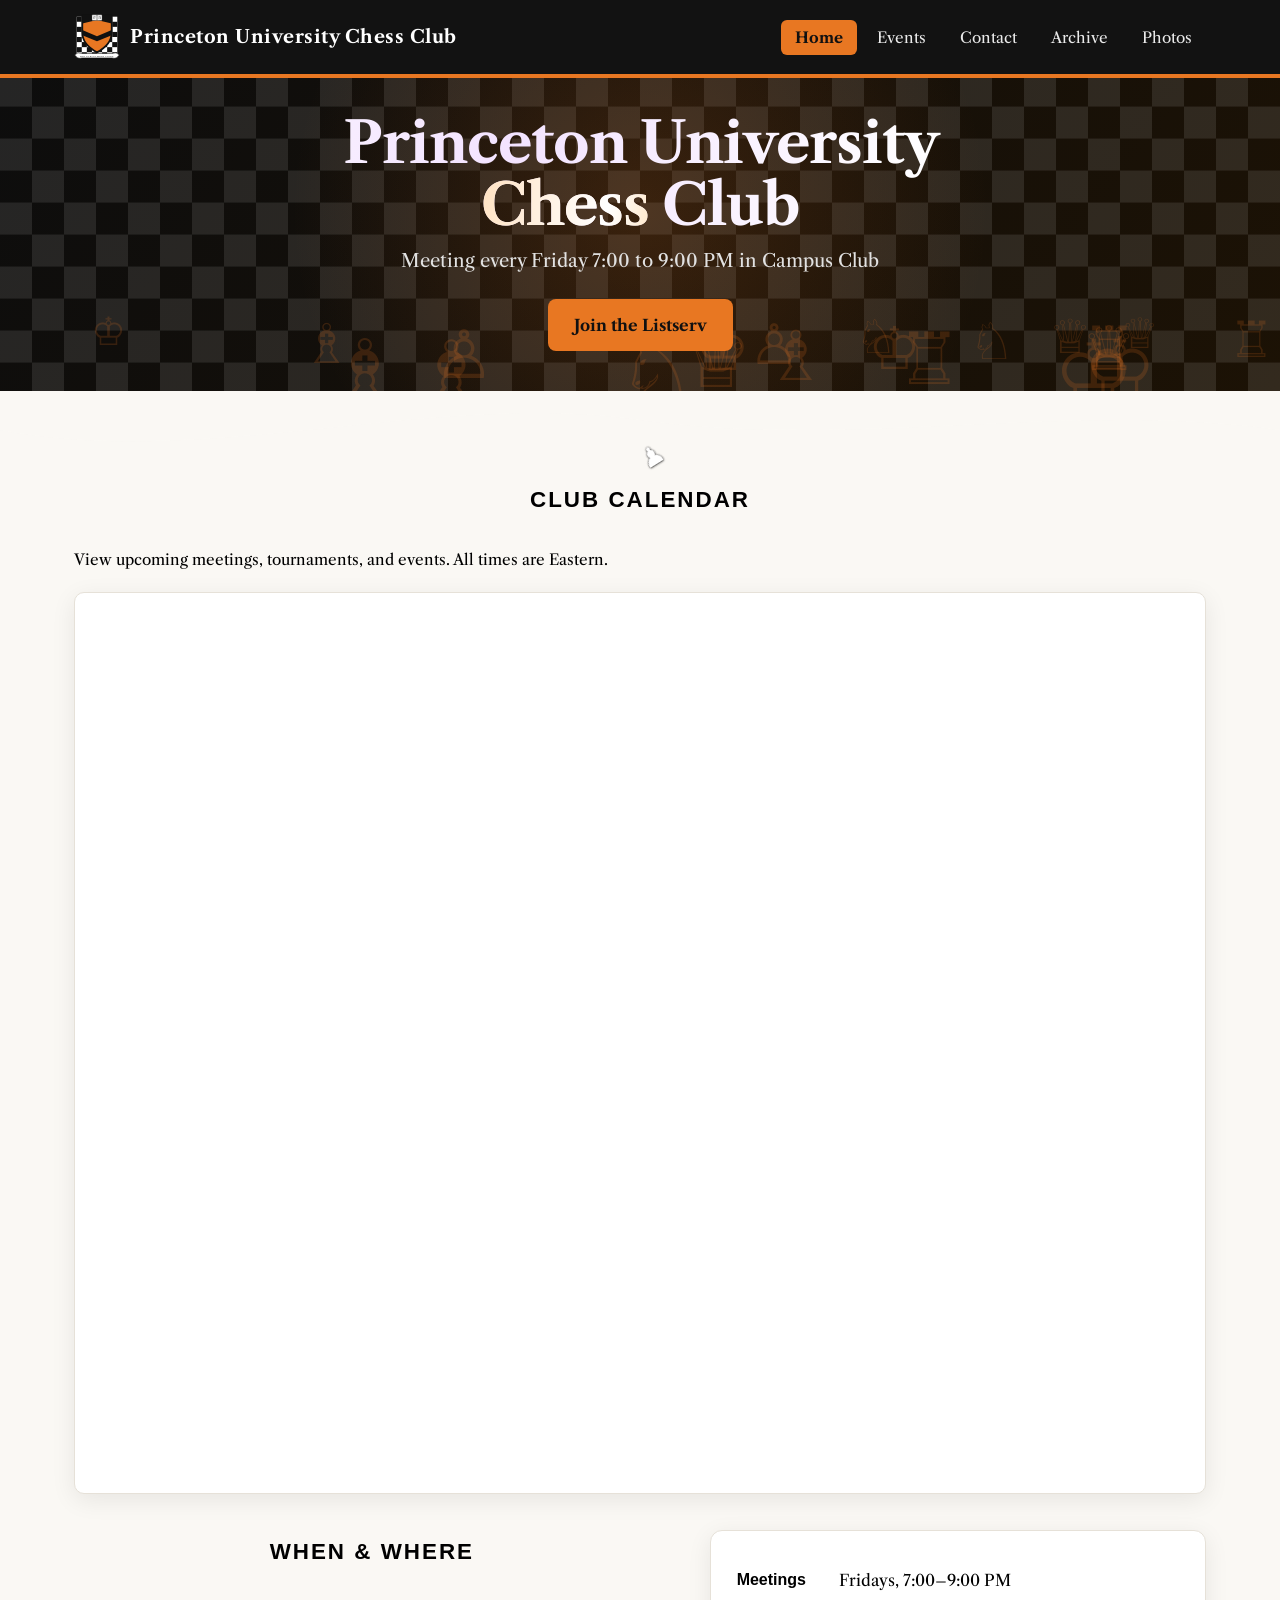
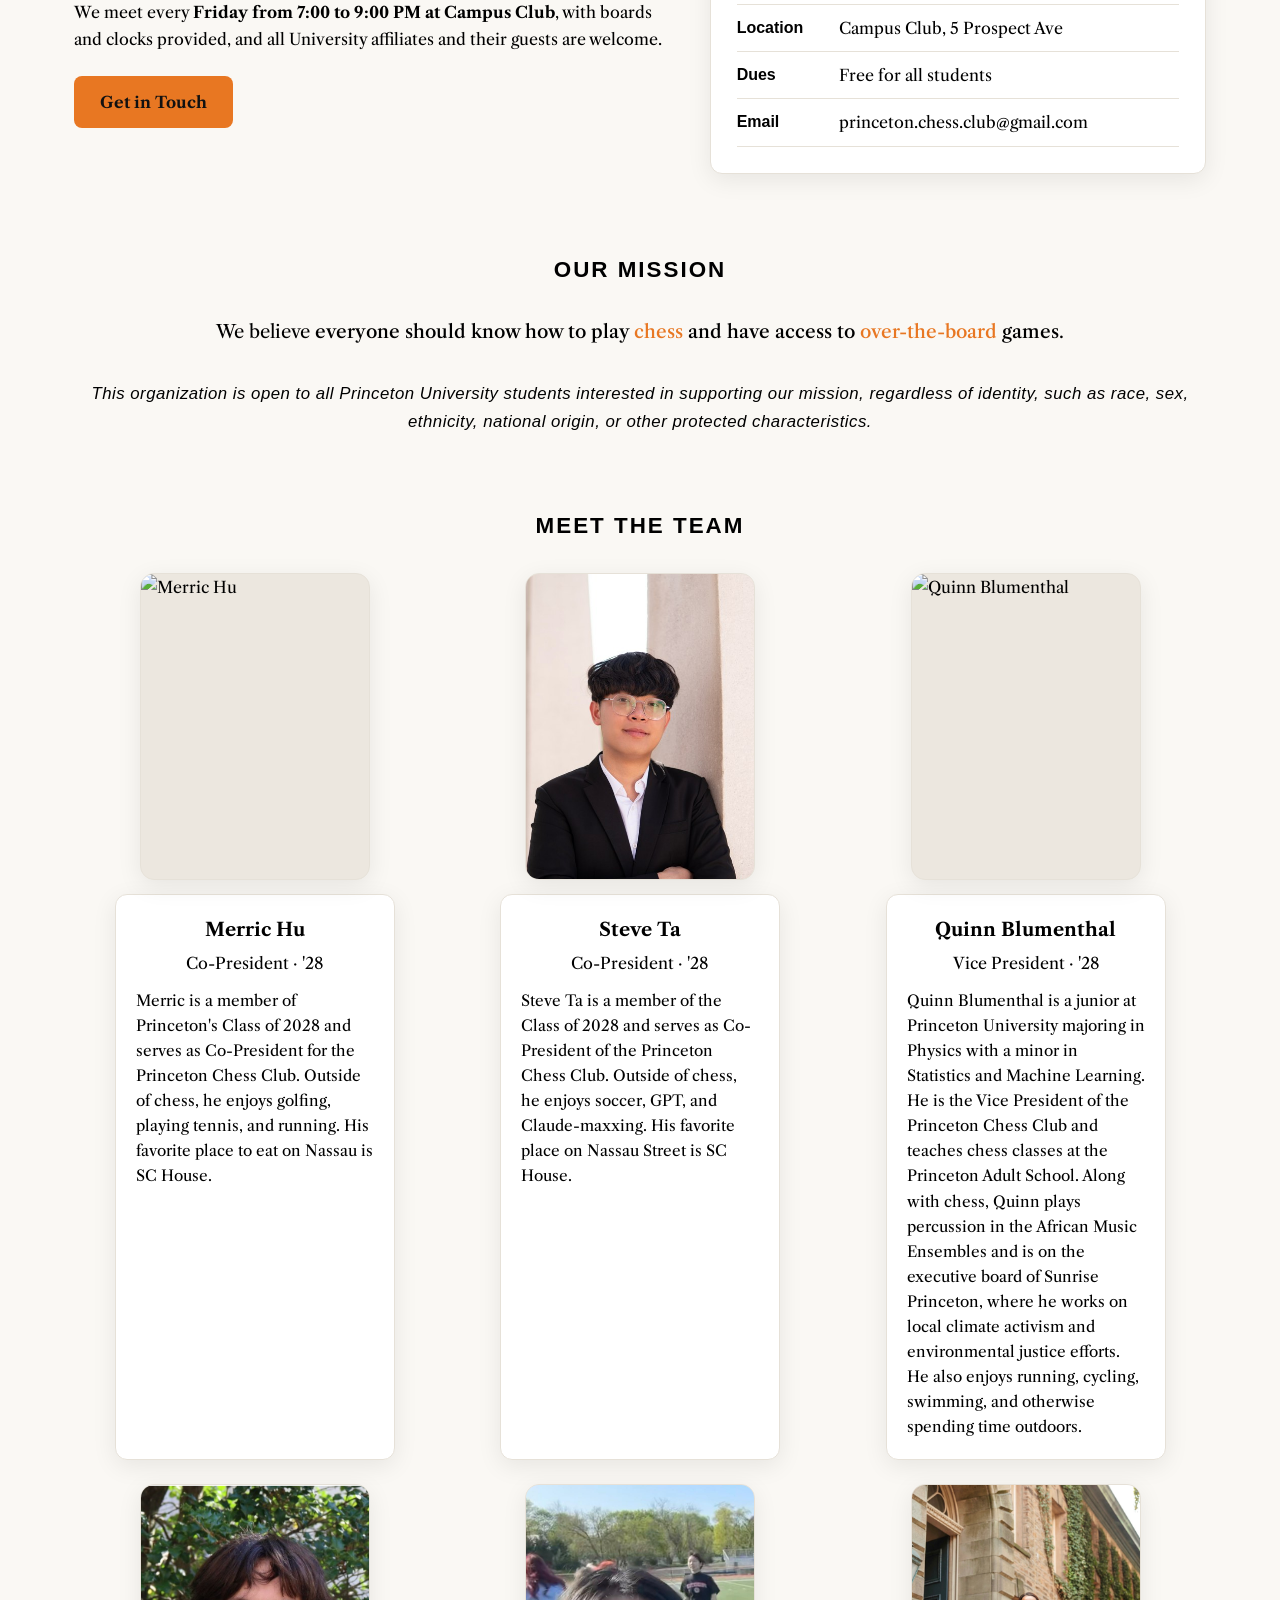
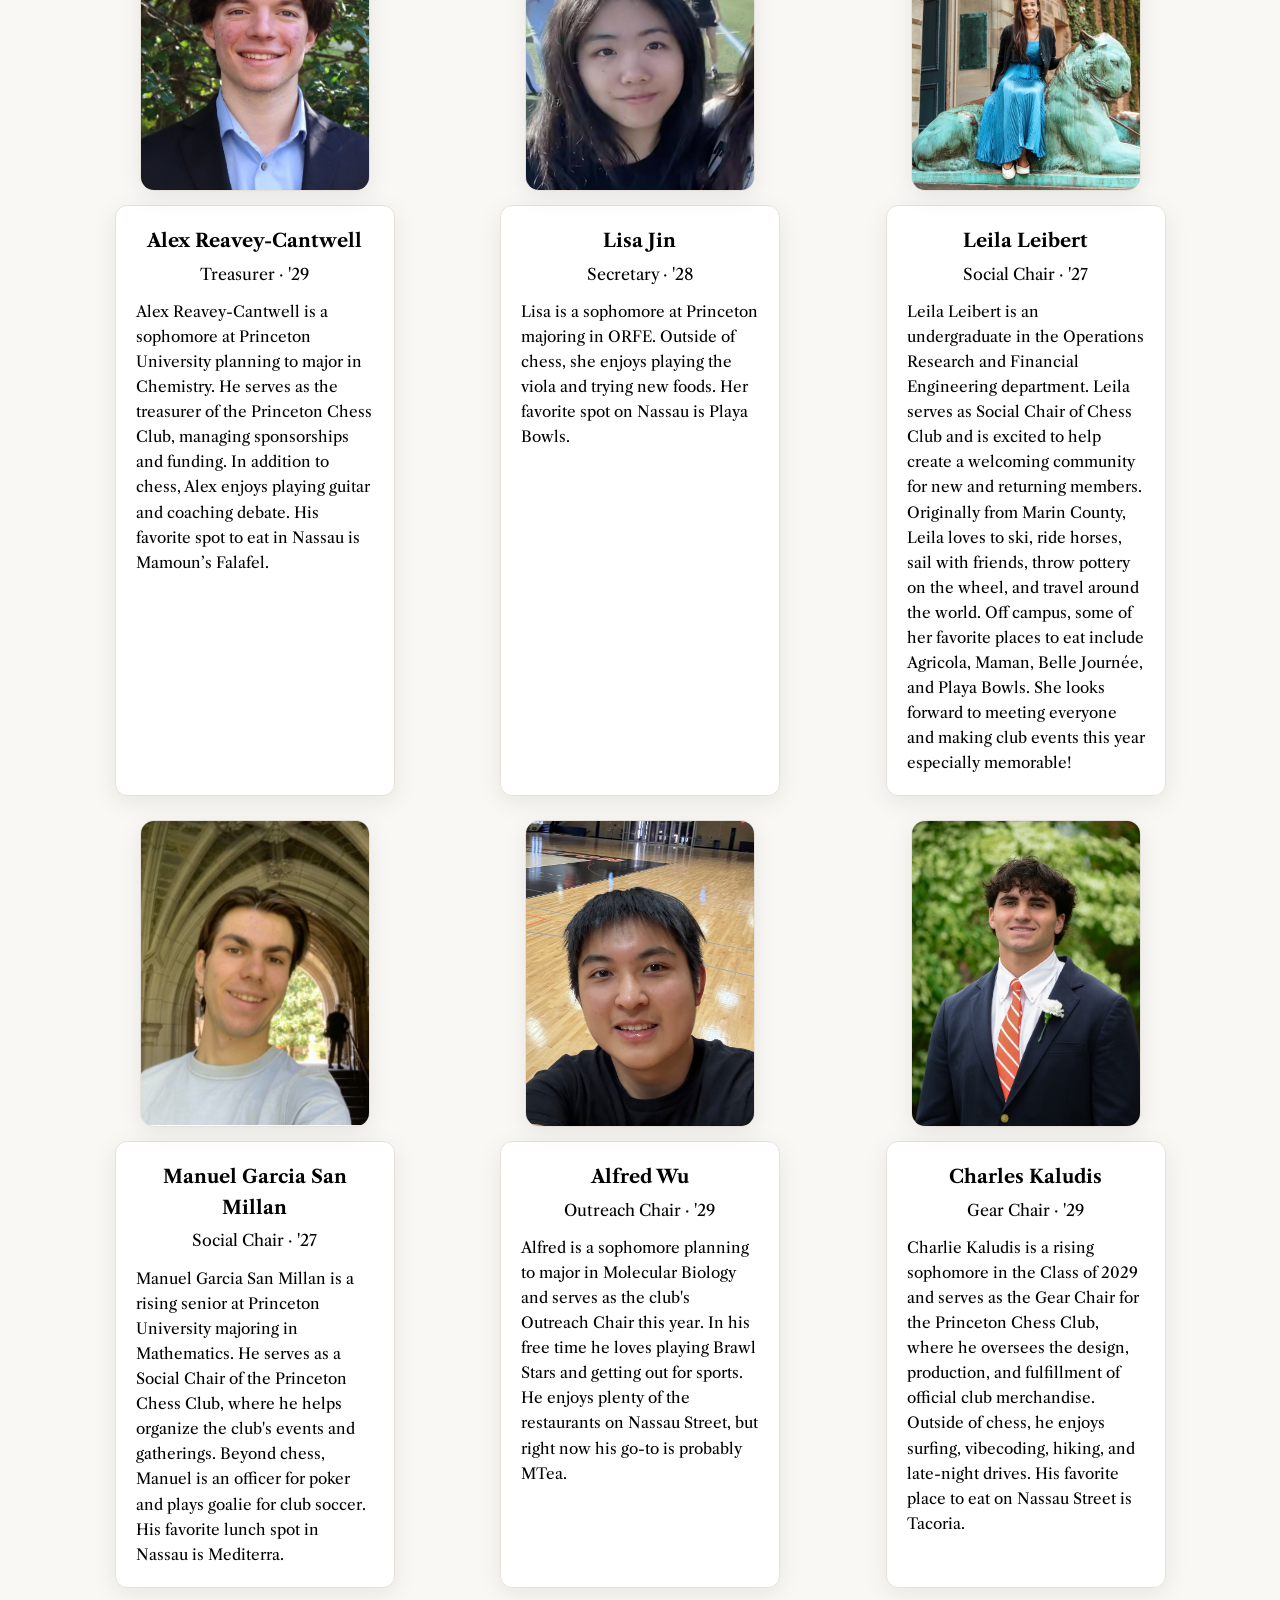
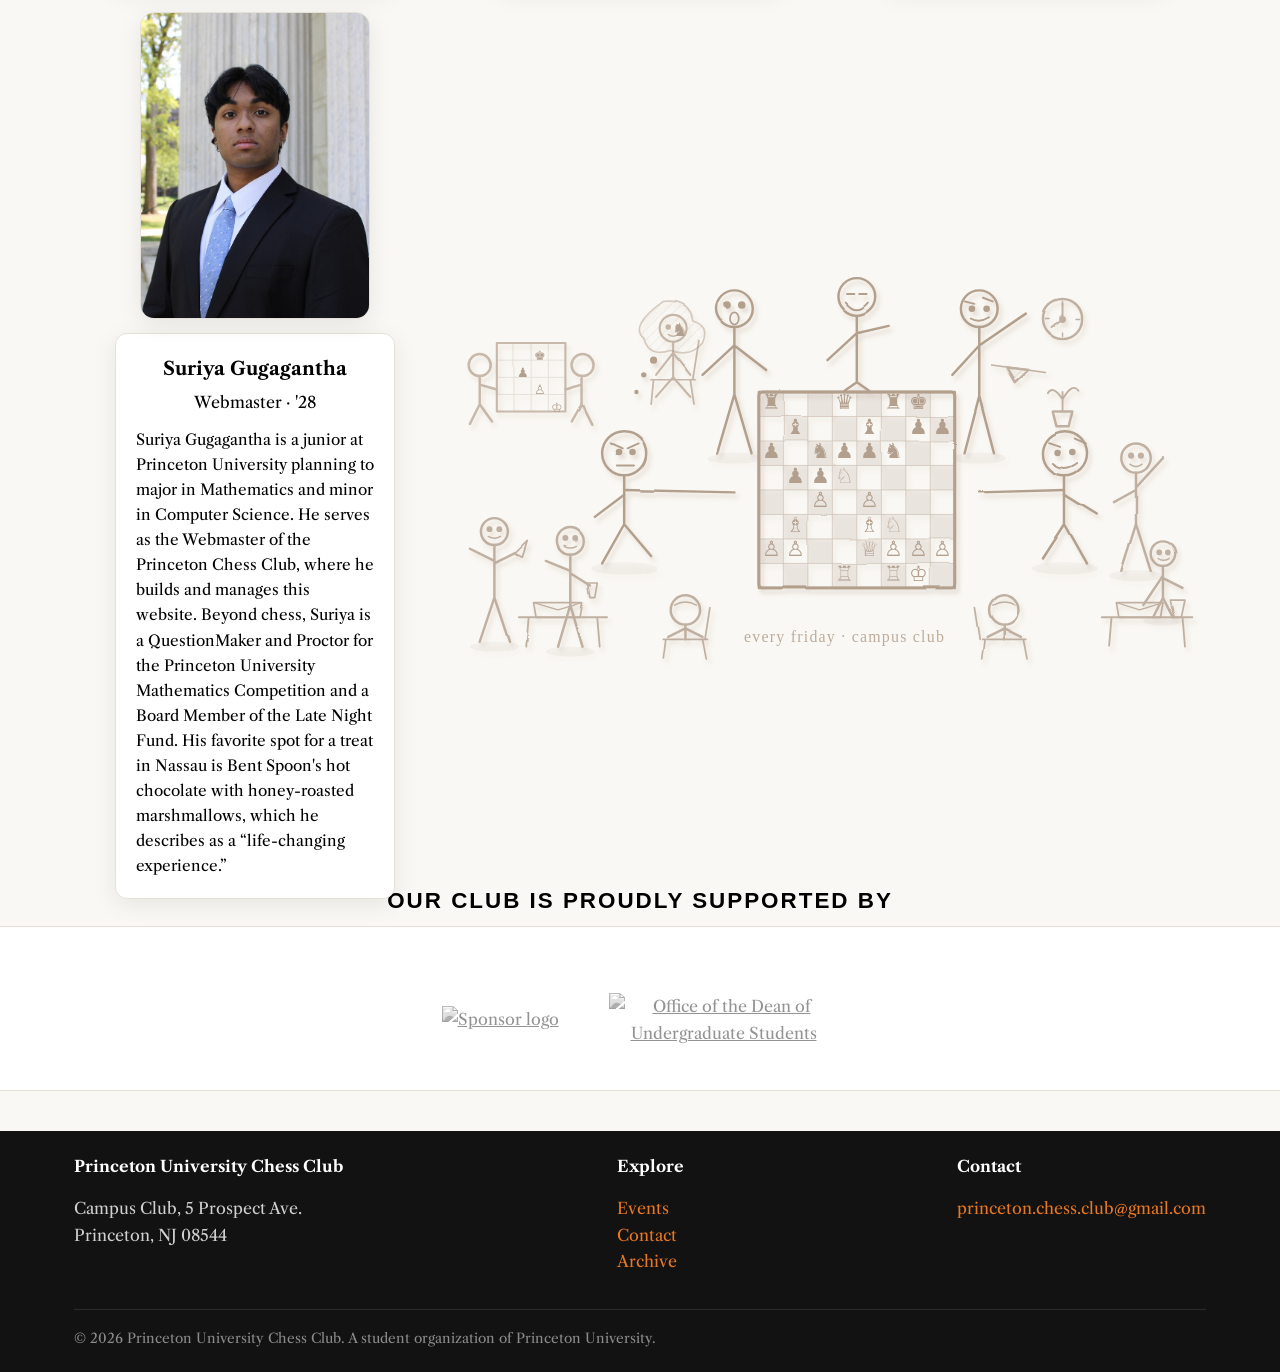
==== index.html @ 1bc33bce "Clean up source code" ====
<!DOCTYPE html>
<html lang="en">
<head>
<meta charset="UTF-8">
<meta name="viewport" content="width=device-width, initial-scale=1">
<title>Princeton University Chess Club</title>
<link rel="stylesheet" href="styles.css">
</head>
<body>

<nav class="nav">
  <div class="nav-inner">
    <a href="index.html" class="nav-brand"><img class="brand-logo" src="logo.svg" alt="Princeton Chess Club logo"> Princeton University Chess Club</a>
    <button class="nav-toggle" aria-label="Menu">&#9776;</button>
    <ul class="nav-links">
      <li><a href="index.html" class="active">Home</a></li>
      <li><a href="events.html">Events</a></li>
      <li><a href="contact.html">Contact</a></li>
      <li><a href="archive.html">Archive</a></li>
      <li><a href="photos.html">Photos</a></li>
    </ul>
  </div>
</nav>

<header class="hero">
  <h1>Princeton University<br><span class="shimmer">Chess</span> Club</h1>
  <p>Meeting every Friday 7:00 to 9:00 PM in Campus Club</p>
  <a href="contact.html" class="btn">Join the Listserv</a>
</header>

<svg class="wave" viewBox="0 0 1440 70" preserveAspectRatio="none" aria-hidden="true">
  <path d="M0,40 C240,80 480,0 720,30 C960,60 1200,10 1440,40 L1440,70 L0,70 Z"></path>
</svg>

<main>
<svg class="spine" aria-hidden="true" preserveAspectRatio="none">
  <path class="spine-path" d=""></path>
</svg>

<section class="container" style="padding-top:18px;padding-bottom:18px;">
  <h2 class="section-title">Club Calendar</h2>
  <p class="calendar-subtitle">View upcoming meetings, tournaments, and events. All times are Eastern.</p>
  <div class="calendar-wrapper">
    <iframe
      src="https://calendar.google.com/calendar/embed?src=princeton.chess.club%40gmail.com&ctz=America%2FNew_York&showTitle=0&showNav=1&showDate=1&showPrint=0&showTabs=1&showCalendars=0&showTz=1&mode=MONTH"
      class="calendar-embed"
      style="width:100%;height:900px;border:0;"
      width="100%"
      height="900"
      frameborder="0"
      scrolling="no"
      title="Princeton Chess Club Google Calendar"
    ></iframe>
  </div>
</section>

<section class="container" style="padding-top:18px;">
  <div class="split">
    <div>
      <p class="eyebrow">Come By</p>
      <h2 class="section-title">When &amp; where</h2>
      <p>We meet every <b>Friday from 7:00 to 9:00 PM at Campus Club</b>, with boards and clocks provided, and all University affiliates and their guests are welcome.</p>
      <a href="contact.html" class="btn" style="margin-top:8px;">Get in Touch</a>
    </div>
    <div class="card">
      <ul class="info-list">
        <li><b>Meetings</b><span>Fridays, 7:00&ndash;9:00 PM</span></li>
        <li><b>Location</b><span>Campus Club, 5 Prospect Ave</span></li>
        <li><b>Dues</b><span>Free for all students</span></li>
        <li><b>Email</b><span>princeton.chess.club@gmail.com</span></li>
      </ul>
    </div>
  </div>
</section>

<section class="container" id="mission" style="padding-top:18px;padding-bottom:18px;">
  <h2 class="section-title">Our mission</h2>
  <p class="mission-statement">
    We believe <b>everyone should know how to play <span class="accent">chess</span> and have access to <span class="accent">over-the-board</span>&nbsp;games</b>.
  </p>

  <p class="section-sub" style="margin-top:34px; font-style:italic;">
    This organization is open to all Princeton University students interested in supporting our mission,
    regardless of identity, such as race, sex, ethnicity, national origin, or other protected characteristics.
  </p>
</section>

<section class="container" style="padding-top:18px;padding-bottom:18px;">
  <h2 class="section-title">Meet the team</h2>

  <div class="grid cols-3">
    <div class="member-stack tilt">
      <div class="photo-frame member-photo">
        <img class="photo" data-label="Merric Hu" src="https://princetonchess.weebly.com/uploads/1/2/2/9/122975584/published/merric-hu.jpg?1750380243" alt="Merric Hu">
      </div>
      <div class="card member-info">
        <h3>Merric Hu</h3><div class="role">Co-President &middot; '28</div>
        <p class="bio">Merric is a member of Princeton's Class of 2028 and serves as Co-President for the Princeton Chess Club. Outside of chess, he enjoys golfing, playing tennis, and running. His favorite place to eat on Nassau is SC House.</p>
      </div>
    </div>
    <div class="member-stack tilt">
      <div class="photo-frame member-photo">
        <img class="photo" data-label="Steve Ta" src="steve.jpg" alt="Steve Ta" style="object-position: 72% 60%;">
      </div>
      <div class="card member-info">
        <h3>Steve Ta</h3><div class="role">Co-President &middot; '28</div>
        <p class="bio">Steve Ta is a member of the Class of 2028 and serves as Co-President of the Princeton Chess Club. Outside of chess, he enjoys soccer, GPT, and Claude-maxxing. His favorite place on Nassau Street is SC House.</p>
      </div>
    </div>
    <div class="member-stack tilt">
      <div class="photo-frame member-photo">
        <img class="photo" data-label="Quinn Blumenthal" src="https://princetonchess.weebly.com/uploads/1/2/2/9/122975584/published/img-20250702-160447-2.jpg?1751498230" alt="Quinn Blumenthal">
      </div>
      <div class="card member-info">
        <h3>Quinn Blumenthal</h3><div class="role">Vice President &middot; '28</div>
        <p class="bio">Quinn Blumenthal is a junior at Princeton University majoring in Physics with a minor in Statistics and Machine Learning. He is the Vice President of the Princeton Chess Club and teaches chess classes at the Princeton Adult School. Along with chess, Quinn plays percussion in the African Music Ensembles and is on the executive board of Sunrise Princeton, where he works on local climate activism and environmental justice efforts. He also enjoys running, cycling, swimming, and otherwise spending time outdoors.</p>
      </div>
    </div>
    <div class="member-stack tilt">
      <div class="photo-frame member-photo">
        <img class="photo" data-label="Alex Reavey-Cantwell" src="alex.png" alt="Alex Reavey-Cantwell">
      </div>
      <div class="card member-info">
        <h3>Alex Reavey-Cantwell</h3><div class="role">Treasurer &middot; '29</div>
        <p class="bio">Alex Reavey-Cantwell is a sophomore at Princeton University planning to major in Chemistry. He serves as the treasurer of the Princeton Chess Club, managing sponsorships and funding. In addition to chess, Alex enjoys playing guitar and coaching debate. His favorite spot to eat in Nassau is Mamoun&rsquo;s Falafel.</p>
      </div>
    </div>
    <div class="member-stack tilt">
      <div class="photo-frame member-photo">
        <img class="photo" data-label="Lisa Jin" src="lisa.jpg" alt="Lisa Jin">
      </div>
      <div class="card member-info">
        <h3>Lisa Jin</h3><div class="role">Secretary &middot; '28</div>
        <p class="bio">Lisa is a sophomore at Princeton majoring in ORFE. Outside of chess, she enjoys playing the viola and trying new foods. Her favorite spot on Nassau is Playa Bowls.</p>
      </div>
    </div>
    <div class="member-stack tilt">
      <div class="photo-frame member-photo">
        <img class="photo" data-label="Leila Leibert" src="IMG_0847.jpeg" alt="Leila Leibert" style="object-position: center 60%;">
      </div>
      <div class="card member-info">
        <h3>Leila Leibert</h3><div class="role">Social Chair &middot; '27</div>
        <p class="bio">Leila Leibert is an undergraduate in the Operations Research and Financial Engineering department. Leila serves as Social Chair of Chess Club and is excited to help create a welcoming community for new and returning members. Originally from Marin County, Leila loves to ski, ride horses, sail with friends, throw pottery on the wheel, and travel around the world. Off campus, some of her favorite places to eat include Agricola, Maman, Belle Journ&eacute;e, and Playa Bowls. She looks forward to meeting everyone and making club events this year especially memorable!</p>
      </div>
    </div>
    <div class="member-stack tilt">
      <div class="photo-frame member-photo">
        <img class="photo" data-label="Manuel Garcia San Millan" src="manuel.png" alt="Manuel Garcia San Millan">
      </div>
      <div class="card member-info">
        <h3>Manuel Garcia San Millan</h3><div class="role">Social Chair &middot; '27</div>
        <p class="bio">Manuel Garcia San Millan is a rising senior at Princeton University majoring in Mathematics. He serves as a Social Chair of the Princeton Chess Club, where he helps organize the club's events and gatherings. Beyond chess, Manuel is an officer for poker and plays goalie for club soccer. His favorite lunch spot in Nassau is Mediterra.</p>
      </div>
    </div>
    <div class="member-stack tilt">
      <div class="photo-frame member-photo">
        <img class="photo" data-label="Alfred Wu" src="alfred.jpg" alt="Alfred Wu">
      </div>
      <div class="card member-info">
        <h3>Alfred Wu</h3><div class="role">Outreach Chair &middot; '29</div>
        <p class="bio">Alfred is a sophomore planning to major in Molecular Biology and serves as the club's Outreach Chair this year. In his free time he loves playing Brawl Stars and getting out for sports. He enjoys plenty of the restaurants on Nassau Street, but right now his go-to is probably MTea.</p>
      </div>
    </div>
    <div class="member-stack tilt">
      <div class="photo-frame member-photo">
        <img class="photo" data-label="Charles Kaludis" src="charlie.jpg" alt="Charles Kaludis">
      </div>
      <div class="card member-info">
        <h3>Charles Kaludis</h3><div class="role">Gear Chair &middot; '29</div>
        <p class="bio">Charlie Kaludis is a rising sophomore in the Class of 2029 and serves as the Gear Chair for the Princeton Chess Club, where he oversees the design, production, and fulfillment of official club merchandise. Outside of chess, he enjoys surfing, vibecoding, hiking, and late-night drives. His favorite place to eat on Nassau Street is Tacoria.</p>
      </div>
    </div>
    <div class="member-stack tilt">
      <div class="photo-frame member-photo">
        <img class="photo" data-label="Suriya Gugagantha" src="suriya.jpg" alt="Suriya Gugagantha">
      </div>
      <div class="card member-info">
        <h3>Suriya Gugagantha</h3><div class="role">Webmaster &middot; '28</div>
        <p class="bio">Suriya Gugagantha is a junior at Princeton University planning to major in Mathematics and minor in Computer Science. He serves as the Webmaster of the Princeton Chess Club, where he builds and manages this website. Beyond chess, Suriya is a QuestionMaker and Proctor for the Princeton University Mathematics Competition and a Board Member of the Late Night Fund. His favorite spot for a treat in Nassau is Bent Spoon's hot chocolate with honey-roasted marshmallows, which he describes as a &ldquo;life-changing experience.&rdquo;</p>
      </div>
    </div>

        <figure class="etch-scene" aria-label="A sketch of a lively chess club meeting around a board mid-game">
      <svg viewBox="-70 0 600 340" xmlns="http://www.w3.org/2000/svg" role="img">
        <defs>
          <filter id="pencil" x="-18%" y="-18%" width="136%" height="136%">
            <feTurbulence type="fractalNoise" baseFrequency="0.018 0.015" numOctaves="2" seed="7" result="n"/>
            <feDisplacementMap in="SourceGraphic" in2="n" scale="2.1" xChannelSelector="R" yChannelSelector="G"/>
            <feDropShadow dx="2.4" dy="3.4" stdDeviation="1.8" flood-color="#5a3a1c" flood-opacity="0.3"/>
          </filter>
          <pattern id="hatch" width="6" height="6" patternTransform="rotate(45)" patternUnits="userSpaceOnUse">
            <line x1="0" y1="0" x2="0" y2="6" stroke="currentColor" stroke-width="0.9" opacity="0.5"/>
          </pattern>
                    <pattern id="board" width="40" height="40" patternUnits="userSpaceOnUse" patternTransform="translate(170 118)">
            <rect width="20" height="20" fill="currentColor" opacity="0.16"/>
            <rect x="20" y="20" width="20" height="20" fill="currentColor" opacity="0.16"/>
          </pattern>
        </defs>

        <g class="etch-ink" filter="url(#pencil)" fill="none"
           stroke="currentColor" stroke-width="2" stroke-linecap="round" stroke-linejoin="round">

                    <g stroke="none" fill="currentColor" opacity="0.1">
            <ellipse cx="60" cy="262" rx="27" ry="5"/>
            <ellipse cx="420" cy="262" rx="27" ry="5"/>
            <ellipse cx="150" cy="172" rx="22" ry="4.5"/>
            <ellipse cx="350" cy="172" rx="22" ry="4.5"/>
            <ellipse cx="478" cy="268" rx="22" ry="4.5"/>
            <ellipse cx="-46" cy="326" rx="20" ry="4"/>
            <ellipse cx="16" cy="330" rx="20" ry="4"/>
            <ellipse cx="500" cy="305" rx="16" ry="3.5"/>
          </g>

                    <rect x="170" y="118" width="160" height="160" fill="url(#board)"/>
          <rect x="170" y="118" width="160" height="160" rx="3" stroke-width="2.4"/>
                    <g stroke-width="0.6" opacity="0.55">
            <line x1="190" y1="118" x2="190" y2="278"/><line x1="210" y1="118" x2="210" y2="278"/>
            <line x1="230" y1="118" x2="230" y2="278"/><line x1="250" y1="118" x2="250" y2="278"/>
            <line x1="270" y1="118" x2="270" y2="278"/><line x1="290" y1="118" x2="290" y2="278"/>
            <line x1="310" y1="118" x2="310" y2="278"/>
            <line x1="170" y1="138" x2="330" y2="138"/><line x1="170" y1="158" x2="330" y2="158"/>
            <line x1="170" y1="178" x2="330" y2="178"/><line x1="170" y1="198" x2="330" y2="198"/>
            <line x1="170" y1="218" x2="330" y2="218"/><line x1="170" y1="238" x2="330" y2="238"/>
            <line x1="170" y1="258" x2="330" y2="258"/>
          </g>

                    <circle cx="60" cy="168" r="18"/>
          <path d="M60 186 L60 226 M60 226 L42 258 M60 226 L82 252"/>
          <path d="M60 198 L150 200 M60 202 L36 220"/>
          <g class="face furrow">
            <path d="M49 160 L58 164 M71 160 L62 164" stroke-width="1.6"/>
            <circle cx="55" cy="167" r="1.7" fill="currentColor"/><circle cx="66" cy="167" r="1.7" fill="currentColor"/>
            <path d="M54 178 L68 178" stroke-width="1.6"/>
          </g>

                    <circle cx="420" cy="168" r="18"/>
          <path d="M420 186 L420 226 M420 226 L402 254 M420 226 L438 258"/>
          <path d="M420 198 L350 200 M420 202 L446 218"/>
          <g class="face talk">
            <path d="M407 159 L416 162 M428 156 L437 160" stroke-width="1.6"/>
            <circle cx="414" cy="167" r="1.7" fill="currentColor"/><circle cx="426" cy="167" r="1.7" fill="currentColor"/>
            <path d="M410 176 Q420 184 430 176" stroke-width="1.6"/>
          </g>

                    <circle cx="150" cy="50" r="15"/>
          <path d="M150 65 L150 120 M150 120 L136 168 M150 120 L164 168 M150 80 L124 104 M150 80 L176 100"/>
          <g class="face">
            <circle cx="144" cy="47" r="2.1" fill="currentColor"/><circle cx="156" cy="47" r="2.1" fill="currentColor"/>
            <ellipse class="gasp" cx="150" cy="58" rx="3.6" ry="5" stroke-width="1.4"/>
          </g>

                    <circle cx="250" cy="40" r="15"/>
          <path d="M250 55 L250 110 M250 110 L240 117 M250 110 L260 117 M250 70 L226 92 M250 70 L276 64"/>
          <g class="face">
            <g class="blink"><path d="M242 38 L248 38 M252 38 L258 38" stroke-width="1.6"/></g>
            <path d="M241 45 Q250 56 259 45" stroke-width="1.6"/>
          </g>

                    <circle cx="350" cy="50" r="15"/>
          <path d="M350 65 L350 122 M350 122 L338 168 M350 122 L362 168 M350 80 L328 104 M350 80 L388 54"/>
          <g class="face">
            <path d="M338 44 L346 46" stroke-width="1.6"/><path d="M353 41 L361 44" stroke-width="1.6"/>
            <circle cx="344" cy="50" r="1.7" fill="currentColor"/><circle cx="356" cy="50" r="1.7" fill="currentColor"/>
            <path d="M343 58 Q350 62 358 57" stroke-width="1.5"/>
          </g>

                    <g opacity="0.72" stroke-width="1.7">
                        <path d="M82 108 L118 108 M116 108 L121 76 M84 108 L82 128 M114 108 L117 128" stroke-width="1.4"/>
            <circle cx="100" cy="66" r="11"/>
            <path d="M100 77 L100 106 M100 106 L86 122 M100 106 L114 122"/>
            <path d="M100 86 L86 104 M100 86 L114 104"/>
            <circle cx="96" cy="65" r="1.4" fill="currentColor"/><circle cx="104" cy="65" r="1.4" fill="currentColor"/>
            <path d="M96 71 Q100 74 104 71" stroke-width="1.2"/>
          </g>

                    <g stroke-width="1.4">
            <path d="M92 44 q22 -2 24 16 q14 4 8 18 q-10 12 -26 6 q-18 6 -22 -10 q-12 -10 16 -30 Z" fill="url(#hatch)" opacity="0.5"/>
            <circle cx="84" cy="92" r="2.2" fill="currentColor"/><circle cx="76" cy="104" r="1.5" fill="currentColor"/>
            <circle cx="70" cy="118" r="1.1" fill="currentColor"/>
          </g>

                    <g opacity="0.8">
                        <path d="M92 320 L128 320 M126 320 L130 294 M94 320 L92 336 M124 320 L127 336" stroke-width="1.4"/>
            <circle cx="110" cy="296" r="12"/>
            <path d="M110 308 L110 320 M110 311 L96 318 M110 311 L124 318"/>
            <path d="M101 292 Q110 287 119 292" stroke-width="1.2"/>                        <path d="M352 320 L388 320 M350 320 L346 294 M354 320 L352 336 M386 320 L389 336" stroke-width="1.4"/>
            <circle cx="370" cy="296" r="12"/>
            <path d="M370 308 L370 320 M370 311 L356 318 M370 311 L384 318"/>
            <path d="M361 292 Q370 287 379 292" stroke-width="1.2"/>
          </g>

                    <g opacity="0.8">
                        <circle cx="418" cy="58" r="16"/>
            <circle cx="418" cy="58" r="1.8" fill="currentColor"/>
            <path d="M418 58 L418 46 M418 58 L409 65" stroke-width="1.6"/>
            <path d="M418 44 L418 47 M432 58 L429 58 M418 72 L418 69 M404 58 L407 58" stroke-width="1.2"/>
                        <path d="M360 96 L404 102" stroke-width="1.2"/>
            <path d="M372 98 L390 100 L379 110 Z" fill="url(#hatch)"/>
                        <path d="M410 134 L426 134 L423 146 L413 146 Z"/>
            <path d="M418 134 L418 118 M418 124 Q410 112 406 119 M418 124 Q426 110 431 117" stroke-width="1.5"/>
          </g>

                    <g opacity="0.7">
            <rect x="-44" y="78" width="56" height="56" stroke-width="1.7"/>
            <g stroke-width="0.6" opacity="0.5">
              <path d="M-30 78 L-30 134 M-16 78 L-16 134 M-2 78 L-2 134"/>
              <path d="M-44 92 L12 92 M-44 106 L12 106 M-44 120 L12 120"/>
            </g>
            <circle cx="-58" cy="96" r="9"/>
            <path d="M-58 105 L-58 128 M-58 128 L-66 144 M-58 128 L-48 142 M-58 112 L-44 116"/>
            <circle cx="26" cy="96" r="9"/>
            <path d="M26 105 L26 128 M26 128 L18 142 M26 128 L34 144 M26 112 L12 116"/>
          </g>

                    <g opacity="0.8">
                        <circle cx="-46" cy="232" r="11"/>
            <path d="M-46 243 L-46 286 M-46 286 L-58 322 M-46 286 L-34 322 M-46 256 L-66 246 M-46 258 L-30 250"/>
            <path d="M-30 250 L-20 240 L-24 253 Z" stroke-width="1.4"/>            <circle cx="-50" cy="230" r="1.4" fill="currentColor"/><circle cx="-42" cy="230" r="1.4" fill="currentColor"/>
            <path d="M-51 236 Q-46 239 -41 236" stroke-width="1.2"/>
                        <circle cx="16" cy="240" r="11"/>
            <path d="M16 251 L16 292 M16 292 L6 326 M16 292 L26 326 M16 264 L-4 256 M16 266 L32 276"/>
            <path d="M30 274 L38 274 L36 286 L32 286 Z" stroke-width="1.4"/>            <circle cx="12" cy="238" r="1.4" fill="currentColor"/><circle cx="20" cy="238" r="1.4" fill="currentColor"/>
            <path d="M11 244 Q16 247 21 244" stroke-width="1.2"/>
                        <path d="M-26 302 L46 302 M-18 302 L-20 326 M38 302 L40 326" stroke-width="1.5"/>
            <path d="M-14 290 L26 290 L24 302 L-12 302 Z" stroke-width="1.4"/>
            <path d="M-14 290 L6 296 L26 290" stroke-width="1"/>
          </g>

                    <g opacity="0.8">
                        <circle cx="478" cy="172" r="12"/>
            <path d="M478 184 L478 226 M478 226 L466 264 M478 226 L490 264 M478 198 L460 208 M478 196 L500 172"/>
            <circle cx="474" cy="170" r="1.5" fill="currentColor"/><circle cx="482" cy="170" r="1.5" fill="currentColor"/>
            <path d="M473 177 Q478 181 483 177" stroke-width="1.3"/>
                        <circle cx="500" cy="250" r="10"/>
            <path d="M500 260 L500 286 M500 286 L492 302 M500 286 L508 302 M500 268 L484 292 M500 270 L516 278"/>
            <circle cx="497" cy="249" r="1.3" fill="currentColor"/><circle cx="504" cy="249" r="1.3" fill="currentColor"/>
            <path d="M496 254 Q500 257 505 254" stroke-width="1.2"/>
                        <path d="M450 302 L524 302 M458 302 L456 326 M516 302 L518 326" stroke-width="1.5"/>
            <path d="M462 290 L500 290 L498 302 L464 302 Z" stroke-width="1.4"/>
            <path d="M462 290 L481 296 L500 290" stroke-width="1"/>
            <path d="M506 288 L518 288 L515 302 L509 302 Z" stroke-width="1.4"/>
          </g>
        </g>

                <g class="etch-pieces" fill="currentColor" text-anchor="middle"
           font-family="'Segoe UI Symbol','Noto Sans Symbols2','Arial Unicode MS',serif" font-size="17">
                    <text x="180" y="132">&#9820;</text>          <text x="240" y="132">&#9819;</text>          <text x="280" y="132">&#9820;</text>          <text x="300" y="132">&#9818;</text>          <text x="200" y="152">&#9821;</text>          <text x="260" y="152">&#9821;</text>          <text x="300" y="152">&#9823;</text>          <text x="320" y="152">&#9823;</text>          <text x="180" y="172">&#9823;</text>          <text x="220" y="172">&#9822;</text>          <text x="240" y="172">&#9823;</text>          <text x="260" y="172">&#9823;</text>          <text x="280" y="172">&#9822;</text>          <text x="200" y="192">&#9823;</text>          <text x="220" y="192">&#9823;</text>                    <text x="240" y="192">&#9816;</text>          <text x="220" y="212">&#9817;</text>          <text x="260" y="212">&#9817;</text>          <text x="200" y="232">&#9815;</text>          <text x="260" y="232">&#9815;</text>          <text x="280" y="232">&#9816;</text>          <text x="180" y="252">&#9817;</text>          <text x="200" y="252">&#9817;</text>          <text x="260" y="252">&#9813;</text>          <text x="280" y="252">&#9817;</text>          <text x="300" y="252">&#9817;</text>          <text x="320" y="252">&#9817;</text>          <text x="240" y="272">&#9814;</text>          <text x="280" y="272">&#9814;</text>          <text x="300" y="272">&#9812;</text>                    <g font-size="11">
            <text x="-9" y="92">&#9818;</text><text x="-23" y="106">&#9823;</text>
            <text x="-9" y="120">&#9817;</text><text x="5" y="134">&#9812;</text>
          </g>
        </g>

                <text x="106" y="72" fill="currentColor" text-anchor="middle"
              font-family="'Segoe UI Symbol','Noto Sans Symbols2',serif" font-size="15">&#9822;</text>

                <text x="240" y="322" class="etch-caption" text-anchor="middle">every friday &middot; campus club</text>
      </svg>

            <svg class="etch-bubbles" viewBox="-70 0 600 340" xmlns="http://www.w3.org/2000/svg" aria-hidden="true">
                <g class="bub" style="animation-delay:0s">
          <path d="M412 126 L420 150 L424 124 Z" fill="#fff" stroke="#111" stroke-width="2"/>
          <rect x="372" y="98" width="66" height="28" rx="9" fill="#fff" stroke="#111" stroke-width="2"/>
          <text x="405" y="117">Check!</text>
        </g>
                <g class="bub" style="animation-delay:1.7s">
          <path d="M244 104 L250 60 L256 104 Z" fill="#fff" stroke="#111" stroke-width="2"/>
          <rect x="214" y="80" width="74" height="28" rx="9" fill="#fff" stroke="#111" stroke-width="2"/>
          <text x="251" y="99">Let's go!!</text>
        </g>
                <g class="bub" style="animation-delay:3.4s">
          <path d="M338 30 L352 46 L330 30 Z" fill="#fff" stroke="#111" stroke-width="2"/>
          <rect x="266" y="6" width="88" height="26" rx="9" fill="#fff" stroke="#111" stroke-width="2"/>
          <text x="310" y="24">Mate in 3?</text>
        </g>
                <g class="bub" style="animation-delay:5.1s">
          <path d="M120 34 L150 46 L122 22 Z" fill="#fff" stroke="#111" stroke-width="2"/>
          <rect x="56" y="10" width="70" height="26" rx="9" fill="#fff" stroke="#111" stroke-width="2"/>
          <text x="91" y="28">No way!</text>
        </g>
                <g class="bub" style="animation-delay:6.8s">
          <path d="M92 122 L100 84 L108 122 Z" fill="#fff" stroke="#111" stroke-width="2"/>
          <rect x="-18" y="100" width="170" height="26" rx="9" fill="#fff" stroke="#111" stroke-width="2"/>
          <text x="67" y="118" style="font-size:11px">When's the pizza getting here?</text>
        </g>
                <g class="bub" style="animation-delay:8.5s">
          <path d="M364 282 L370 300 L382 284 Z" fill="#fff" stroke="#111" stroke-width="2"/>
          <rect x="312" y="256" width="128" height="26" rx="9" fill="#fff" stroke="#111" stroke-width="2"/>
          <text x="376" y="274" style="font-size:11px">wait whose turn is it</text>
        </g>
                <g class="bub" style="animation-delay:10.2s">
          <path d="M58 138 L60 152 L72 140 Z" fill="#fff" stroke="#111" stroke-width="2"/>
          <rect x="8" y="114" width="116" height="26" rx="9" fill="#fff" stroke="#111" stroke-width="2"/>
          <text x="66" y="132">shhh… thinking</text>
        </g>
      </svg>
    </figure>
  </div>
</section>

<p class="eyebrow sponsors-label">Our Club is Proudly Supported By</p>
<section class="sponsors">
  <div class="sponsors-inner">
    <div class="sponsor-logos">
      <a href="#" target="_blank" rel="noopener">
        <img src="https://princetonchess.weebly.com/uploads/1/2/2/9/122975584/published/logo-horizontal-black-registered.png?1670037871" alt="Sponsor logo">
      </a>
      <a href="https://odus.princeton.edu/" target="_blank" rel="noopener">
        <img src="https://princetonchess.weebly.com/uploads/1/2/2/9/122975584/editor/odus-primary-pms-wbg.jpg?1750388398" alt="Office of the Dean of Undergraduate Students">
      </a>
    </div>
  </div>
</section>
</main>

<footer class="footer">
  <div class="footer-inner">
    <div><h4>Princeton University Chess Club</h4><p>Campus Club, 5 Prospect Ave.<br>Princeton, NJ 08544</p></div>
    <div><h4>Explore</h4><p><a href="events.html">Events</a><br><a href="contact.html">Contact</a><br><a href="archive.html">Archive</a></p></div>
    <div><h4>Contact</h4><p><a href="mailto:princeton.chess.club@gmail.com">princeton.chess.club@gmail.com</a></p></div>
    <div class="copy">&copy; 2026 Princeton University Chess Club. A student organization of Princeton University.</div>
  </div>
</footer>

<script src="script.js"></script>
</body>
</html>
---- styles.css ----
/* Princeton Chess Club — Stylesheet */

@import url('https://fonts.googleapis.com/css2?family=Libre+Caslon+Text:ital,wght@0,400;0,700;1,400&display=swap');

:root {
  --orange: #e87722;       /* Princeton orange */
  --orange-dark: #c75f10;
  --black: #121212;
  --ink: #1d1d1d;
  --paper: #faf8f4;
  --card: #ffffff;
  --muted: #6b6b6b;
  --line: #e6e1d8;
  --shadow: 0 6px 24px rgba(0,0,0,.08);
  --maxw: 1180px;
}

* { box-sizing: border-box; }
html { scroll-behavior: smooth; }
body {
  margin: 0;
  font-family: "Georgia", "Times New Roman", serif;
  color: var(--ink);
  background: var(--paper);
  line-height: 1.65;
}

@media (pointer: fine) {
  html.custom-cursor-on, html.custom-cursor-on * { cursor: none !important; }
}

.cursor-piece {
  position: fixed; top: 0; left: 0; z-index: 10000; pointer-events: none;
  font-size: 26px; line-height: 1; transform-origin: 20% 8%;
  transform: translate(-18%, -6%) rotate(-32deg);
  color: #fff; text-shadow: 0 0 1.5px #111, 0 1px 2px rgba(0,0,0,.55);
  transition: font-size .18s ease, color .18s ease, transform .12s ease; will-change: transform;
}
.cursor-piece.hovering { font-size: 34px; color: var(--orange); }
.cursor-piece.clicking { transform: translate(-18%, -6%) rotate(-32deg) scale(.8); }

.cursor-ring {
  position: fixed; top: 0; left: 0; z-index: 9999; pointer-events: none;
  width: 38px; height: 38px; border-radius: 50%; transform: translate(-50%, -50%);
  border: 2px solid rgba(232,119,34,.5);
  transition: width .25s ease, height .25s ease, opacity .3s, border-color .25s; opacity: 0;
}
.cursor-ring.hovering { width: 58px; height: 58px; border-color: rgba(232,119,34,.9); }

/* Scroll reveal */
.reveal { opacity: 0; transform: translateY(28px); transition: opacity .7s ease, transform .7s ease; }
.reveal.in { opacity: 1; transform: none; }

@media (prefers-reduced-motion: reduce) {
  .reveal { opacity: 1; transform: none; transition: none; }
  .cursor-piece, .cursor-ring { display: none !important; }
  html.custom-cursor-on, html.custom-cursor-on * { cursor: auto !important; }
}

body, h1, h2, h3, h4, h5, h6, p, a, span, div, li, ul, blockquote,
input, select, textarea, button, table, th, td,
.nav-brand, .nav-links a, .eyebrow, .btn, .role, .meta, .num, .label,
.section-title, .section-sub, .mission-statement, .year-heading, .credit, .tag {
  font-family: 'Princeton Monticello', 'Monticello', 'Libre Caslon Text', Georgia, 'Times New Roman', serif !important;
}
h1, h2, h3, .nav-brand { font-family: 'Princeton Monticello', 'Monticello', 'Libre Caslon Text', Georgia, serif; }
a { color: var(--orange-dark); }
img { max-width: 100%; display: block; }

/* ---- Nav ---- */
.nav {
  position: sticky; top: 0; z-index: 50;
  background: var(--black);
  border-bottom: 4px solid var(--orange);
}
.nav-inner {
  max-width: var(--maxw); margin: 0 auto;
  display: flex; align-items: center; justify-content: space-between;
  padding: 14px 24px;
}
.nav-brand {
  color: #fff; font-weight: 800; font-size: 1.15rem;
  text-decoration: none; letter-spacing: .5px;
  display: flex; align-items: center; gap: 10px;
}
.nav-brand .knight { color: var(--orange); font-size: 1.5rem; display: inline-block; transition: transform .4s ease; }
.nav-brand:hover .knight { transform: rotate(360deg) scale(1.2); }
.nav-brand .brand-logo { height: 46px; width: auto; display: inline-block; transition: transform .4s ease; }
.nav-brand:hover .brand-logo { transform: rotate(-6deg) scale(1.1); }
.nav-links { display: flex; gap: 6px; list-style: none; margin: 0; padding: 0; }
.nav-links a {
  color: #eaeaea; text-decoration: none; font-family: "Helvetica Neue", Arial, sans-serif;
  font-size: .95rem; padding: 8px 14px; border-radius: 6px; transition: .2s;
}
.nav-links a:hover { background: #2a2a2a; color: #fff; }
.nav-links a.active { background: var(--orange); color: #111; font-weight: 700; }
.nav-toggle { display: none; background: none; border: 0; color: #fff; font-size: 1.6rem; cursor: pointer; }

/* ---- Layout ---- */
.container { max-width: var(--maxw); margin: 0 auto; padding: 56px 24px; }

/* ---- Spine path ---- */
main { position: relative; }
main > section { position: relative; z-index: 1; }
.spine {
  position: absolute; top: 0; left: 0; width: 100%; height: 100%;
  pointer-events: none; z-index: 0; overflow: visible;
}
.spine-path {
  fill: none; stroke: var(--orange); stroke-width: 3;
  stroke-linecap: round; stroke-linejoin: round; opacity: .55;
  /* start fully hidden — JS sets the real values once the path is measured */
  stroke-dasharray: 99999;
  stroke-dashoffset: 99999;
  filter: drop-shadow(0 2px 6px rgba(232,119,34,.35));
  transition: stroke-dashoffset 1.7s cubic-bezier(.22,.61,.36,1);
  animation: spineBreathe 3.8s ease-in-out infinite;
}

@keyframes spineBreathe {
  0%, 100% { opacity: .5; }
  50%      { opacity: .72; }
}

.spine-subtle { z-index: -1; }
.spine-subtle .spine-path {
  stroke-width: 1.8; opacity: .32;
  filter: drop-shadow(0 1px 4px rgba(232,119,34,.2));
}
@media (prefers-reduced-motion: reduce) {
  .spine-path { animation: none; }
}

/* ---- Contact page "Connect with us" animation ---- */
.connect-cta {
  position: relative;
  display: flex; align-items: center; justify-content: center;
  gap: 12px; margin: 8px auto 36px;
  width: fit-content;
}
.connect-text {
  font-family: "Helvetica Neue", Arial, sans-serif;
  font-size: 1rem; font-weight: 700; letter-spacing: 2.5px;
  text-transform: uppercase; color: var(--orange);
  animation: connectFade 2.8s ease-in-out infinite;
}
.connect-pulse {
  display: inline-block; width: 10px; height: 10px;
  border-radius: 50%; background: var(--orange);
  animation: connectPulse 2.8s ease-in-out infinite;
}
@keyframes connectFade {
  0%, 100% { opacity: .5; }
  50%       { opacity: 1; }
}
@keyframes connectPulse {
  0%, 100% { transform: scale(1); opacity: .5; }
  50%       { transform: scale(1.45); opacity: 1; }
}
@media (prefers-reduced-motion: reduce) {
  .connect-text, .connect-pulse { animation: none; opacity: 1; }
}

.spine-target {
  text-align: center;
  display: block;
  margin-left: auto; margin-right: auto;
  transition: transform .7s cubic-bezier(.22,1,.36,1), font-weight .25s ease, color .25s ease;
  will-change: transform;
}

.spine-target.eyebrow { margin-bottom: 6px; }
.spine-target.section-title { margin-top: 4px; margin-bottom: 28px; }

.spine-lit { font-weight: 800 !important; color: var(--orange-dark); }
.spine-lit.section-title { letter-spacing: .3px; }
.section-title { margin: 0 0 8px; position: relative; }

.eyebrow, .section-title {
  font-family: "Helvetica Neue", Arial, sans-serif !important;
  text-transform: uppercase !important; letter-spacing: 2px !important;
  font-size: 1.4rem !important; font-weight: 800 !important;
}

.section-sub { color: var(--muted); margin: 0 0 32px; font-size: 1.05rem; text-align: center;
  font-family: "Helvetica Neue", Arial, sans-serif !important; letter-spacing: .5px; }
.eyebrow {
  font-family: "Helvetica Neue", Arial, sans-serif; text-transform: uppercase;
  letter-spacing: 2px; font-size: 1.4rem; color: var(--orange-dark); font-weight: 800;
  display: none;
}

.hero .eyebrow { display: block; }

/* ---- Hero ---- */
.hero {
  position: relative; overflow: hidden;
  color: #fff; text-align: center; padding: 34px 24px 40px;
  background: linear-gradient(125deg, #0d0d0d, #1c1205, #3a1f02, #0d0d0d);
  background-size: 300% 300%;
  animation: gradientFlow 16s ease infinite;
}
@keyframes gradientFlow {
  0% { background-position: 0% 50%; }
  50% { background-position: 100% 50%; }
  100% { background-position: 0% 50%; }
}

.hero::before {
  content: ""; position: absolute; top: 0; left: 0; right: 0; bottom: -64px; z-index: 0; opacity: .10;
  background: repeating-conic-gradient(#fff 0% 25%, transparent 0% 50%) 0 / 64px 64px;
  animation: boardDrift 40s linear infinite;
}
@keyframes boardDrift { from { transform: translateY(0); } to { transform: translateY(-64px); } }

.hero::after {
  content: ""; position: absolute; left: 50%; top: 42%; z-index: 0;
  width: 760px; height: 760px; transform: translate(-50%, -50%);
  background: radial-gradient(circle, rgba(232,119,34,.18), rgba(232,119,34,0) 65%);
  animation: breathe 7s ease-in-out infinite;
}
@keyframes breathe { 0%,100% { opacity: .32; transform: translate(-50%,-50%) scale(1); } 50% { opacity: .5; transform: translate(-50%,-50%) scale(1.18); } }

.hero > * { position: relative; z-index: 2; }
.hero-corner {
  position: absolute; top: 16px; left: 20px; z-index: 3;
  font-family: 'Princeton Monticello', 'Monticello', Georgia, serif;
  font-size: .95rem; letter-spacing: .5px; color: #fff; opacity: .85;
}
.hero h1 {
  font-size: 3.6rem; margin: 0 0 10px; line-height: 1.08; letter-spacing: -1px;
  /* Subtle holographic sheen across the whole title — mostly white with a
     faint iridescent drift so it reads clearly but shimmers. */
  background: linear-gradient(100deg,
    #ffffff 0%, #f3e3ff 18%, #ffffff 34%, #e6f3ff 50%,
    #ffffff 66%, #ffe9d2 82%, #ffffff 100%);
  background-size: 220% auto; -webkit-background-clip: text; background-clip: text;
  -webkit-text-fill-color: transparent; color: transparent;
  animation: heroIn 1s ease both, holo 9s ease-in-out infinite;
}
@keyframes holo { 0%,100% { background-position: 0% center; } 50% { background-position: 220% center; } }
/* "Chess" keeps a hint of orange, but softer than before so it blends in. */
.hero h1 .shimmer {
  background: linear-gradient(100deg, #ffe2c2 0%, #fff 35%, #ffd9a8 55%, #fff 75%, #ffe2c2 100%);
  background-size: 220% auto; -webkit-background-clip: text; background-clip: text;
  -webkit-text-fill-color: transparent; color: transparent;
  animation: shimmer 7s linear infinite;
}
@keyframes shimmer { to { background-position: 220% center; } }
.hero .rotator { display: block; font-size: 1.35rem; min-height: 1.6em; margin: 6px 0 26px; color: var(--orange); font-family: "Helvetica Neue", Arial, sans-serif; font-weight: 700; }
.hero .rotator .word { display: inline-block; animation: wordIn .5s ease; }
@keyframes wordIn { from { opacity: 0; transform: translateY(10px); } to { opacity: 1; transform: none; } }
.hero p { max-width: 620px; margin: 0 auto 22px; font-size: 1.15rem; color: #e2e2e2; animation: heroIn 1s ease .15s both; }
.hero .eyebrow { color: var(--orange); animation: heroIn 1s ease both; }
.hero .btn { animation: heroIn 1s ease .3s both; }
@keyframes heroIn { from { opacity: 0; transform: translateY(24px); } to { opacity: 1; transform: none; } }

/* scroll cue */
.scroll-cue { position: absolute; left: 50%; bottom: 26px; transform: translateX(-50%); z-index: 2; color: rgba(255,255,255,.7); font-size: 1.8rem; animation: bob 1.8s ease-in-out infinite; }
@keyframes bob { 0%,100% { transform: translate(-50%,0); } 50% { transform: translate(-50%,10px); } }

/* wave divider */
.wave { display: block; width: 100%; height: 70px; margin-top: -1px; }
.wave path { fill: var(--paper); }

/* stats band */
.stats { background: var(--black); color: #fff; }
.stats-inner { max-width: var(--maxw); margin: 0 auto; padding: 46px 24px; display: grid; grid-template-columns: repeat(4,1fr); gap: 24px; text-align: center; }
.stat .num { font-family: "Helvetica Neue", Arial, sans-serif; font-size: 2.8rem; font-weight: 800; color: var(--orange); line-height: 1; }
.stat .label { font-family: "Helvetica Neue", Arial, sans-serif; text-transform: uppercase; letter-spacing: 1px; font-size: .8rem; color: #bbb; margin-top: 6px; }

/* marquee */
.marquee { background: var(--orange); color: #111; overflow: hidden; white-space: nowrap; padding: 12px 0; font-family: "Helvetica Neue", Arial, sans-serif; font-weight: 700; }
.marquee .track { display: inline-block; padding-left: 100%; animation: scrollx 22s linear infinite; }
.marquee span { margin: 0 28px; }
@keyframes scrollx { to { transform: translateX(-100%); } }
.marquee:hover .track { animation-play-state: paused; }

/* Floating chess pieces in hero */
.float-piece {
  position: absolute; z-index: 1; color: rgba(232,119,34,.18);
  font-size: 3.4rem; pointer-events: none; user-select: none;
  animation: floatY linear infinite;
}
@keyframes floatY {
  0%   { transform: translateY(110%) rotate(0deg); opacity: 0; }
  10%  { opacity: 1; }
  90%  { opacity: 1; }
  100% { transform: translateY(-140%) rotate(20deg); opacity: 0; }
}

/* ---- Buttons ---- */
.btn {
  display: inline-block; font-family: "Helvetica Neue", Arial, sans-serif;
  background: var(--orange); color: #111; text-decoration: none; font-weight: 700;
  padding: 13px 26px; border-radius: 8px; border: 0; cursor: pointer; transition: .2s; font-size: 1rem;
}
.btn:hover { background: #fff; }
.btn.secondary { background: transparent; color: #fff; border: 2px solid var(--orange); }
.btn.secondary:hover { background: var(--orange); color: #111; }

/* ---- Cards / grids ---- */
.grid { display: grid; gap: 24px; }
.grid.cols-3 { grid-template-columns: repeat(3, 1fr); }
.grid.cols-2 { grid-template-columns: repeat(2, 1fr); }
.card {
  background: var(--card); border: 1px solid var(--line); border-radius: 12px;
  padding: 26px; box-shadow: var(--shadow);
  transition: transform .28s ease, box-shadow .28s ease, border-color .28s ease;
}
.card:hover { transform: translateY(-6px); box-shadow: 0 16px 36px rgba(0,0,0,.14); border-color: var(--orange); }
.card h3 { margin-top: 0; }
.card .icon { font-size: 2rem; display: inline-block; transition: transform .35s ease; }
.card:hover .icon { transform: rotate(-12deg) scale(1.18); }

.btn { transition: transform .2s ease, background .2s ease, box-shadow .2s ease; }
.btn:hover { transform: translateY(-3px); box-shadow: 0 8px 20px rgba(232,119,34,.4); }
.btn:active { transform: translateY(0); }

/* ---- Events ---- */
.event {
  display: flex; gap: 22px; align-items: center; background: var(--card);
  border: 1px solid var(--line); border-left: 6px solid var(--orange);
  border-radius: 10px; padding: 20px 24px; box-shadow: var(--shadow); margin-bottom: 16px;
}
.event .date {
  text-align: center; min-width: 78px; font-family: "Helvetica Neue", Arial, sans-serif;
}
.event .date .day { font-size: 1.9rem; font-weight: 800; color: var(--orange-dark); line-height: 1; }
.event .date .mon { text-transform: uppercase; font-size: .8rem; letter-spacing: 1px; color: var(--muted); }
.event .body { flex: 1; }
.event .body h3 { margin: 0 0 4px; }
.event .body p { margin: 0; color: var(--muted); }
.tag {
  display: inline-block; font-family: "Helvetica Neue", Arial, sans-serif; font-size: .72rem;
  text-transform: uppercase; letter-spacing: 1px; background: #1d1d1d; color: #fff;
  padding: 3px 10px; border-radius: 20px; margin-top: 6px;
}

/* ---- Members ---- */
.member { text-align: center; }
.avatar {
  width: 96px; height: 96px; border-radius: 50%; margin: 0 auto 14px;
  background: var(--orange); color: #111; display: flex; align-items: center; justify-content: center;
  font-family: "Helvetica Neue", Arial, sans-serif; font-weight: 800; font-size: 1.8rem;
  border: 3px solid #111;
}

.tilt { transform-style: preserve-3d; transition: transform .15s ease, box-shadow .25s ease, border-color .25s ease; will-change: transform; }
.tilt .avatar, .tilt h3, .tilt .role { transition: transform .15s ease; transform: translateZ(28px); }
.team-banner {
  text-align: center; padding: 10px 0 6px;
}
.team-banner .lead-avatars { display: flex; justify-content: center; gap: -10px; }
.member h3 { margin: 0 0 2px; }
.member .role { color: var(--orange-dark); font-family: "Helvetica Neue", Arial, sans-serif; font-weight: 700; font-size: .9rem; }
.member .rating { color: var(--muted); font-size: .9rem; }

table.ratings { width: 100%; border-collapse: collapse; background: var(--card); box-shadow: var(--shadow); border-radius: 12px; overflow: hidden; }
table.ratings th, table.ratings td { padding: 14px 18px; text-align: left; border-bottom: 1px solid var(--line); }
table.ratings th { background: var(--black); color: #fff; font-family: "Helvetica Neue", Arial, sans-serif; font-size: .85rem; text-transform: uppercase; letter-spacing: 1px; }
table.ratings tr:last-child td { border-bottom: 0; }
table.ratings tr:hover td { background: #fdf3ea; }

/* ---- Forms ---- */
.form-wrap { background: var(--card); border: 1px solid var(--line); border-radius: 12px; padding: 32px; box-shadow: var(--shadow); }
.field { margin-bottom: 18px; }
.field label { display: block; font-family: "Helvetica Neue", Arial, sans-serif; font-weight: 600; margin-bottom: 6px; font-size: .92rem; }
.field input, .field select, .field textarea {
  width: 100%; padding: 12px 14px; border: 1px solid var(--line); border-radius: 8px;
  font-family: inherit; font-size: 1rem; background: #fff;
}
.field input:focus, .field select:focus, .field textarea:focus { outline: 2px solid var(--orange); border-color: var(--orange); }
.form-note { display: none; margin-top: 16px; padding: 14px; background: #eafaef; border: 1px solid #b7e6c6; border-radius: 8px; color: #1c6b38; font-family: "Helvetica Neue", Arial, sans-serif; }

/* ---- Misc ---- */
.split { display: grid; grid-template-columns: 1.2fr 1fr; gap: 40px; align-items: start; }
.info-list { list-style: none; padding: 0; margin: 0; }
.info-list li { padding: 10px 0; border-bottom: 1px solid var(--line); display: flex; gap: 12px; }
.info-list li b { font-family: "Helvetica Neue", Arial, sans-serif; min-width: 90px; }
.socials { display: flex; gap: 12px; flex-wrap: wrap; }
.socials a { background: var(--black); color: #fff; padding: 10px 16px; border-radius: 8px; text-decoration: none; font-family: "Helvetica Neue", Arial, sans-serif; font-size: .9rem; }
.socials a:hover { background: var(--orange); color: #111; }

/* ---- Photos ---- */
.photo-frame {
  position: relative; border-radius: 12px; overflow: hidden; box-shadow: var(--shadow);
  border: 1px solid var(--line); background: #ece7df;
}
.photo-frame img { width: 100%; height: 100%; object-fit: cover; display: block; transition: transform .6s ease; }
.photo-frame:hover img { transform: scale(1.06); }
.photo-frame .caption {
  position: absolute; left: 0; right: 0; bottom: 0; padding: 14px 16px 12px;
  background: linear-gradient(transparent, rgba(0,0,0,.72)); color: #fff;
  font-family: "Helvetica Neue", Arial, sans-serif; font-size: .88rem;
}

.photo-fallback {
  display: flex; align-items: center; justify-content: center; flex-direction: column;
  width: 100%; height: 100%; min-height: 200px; color: #b58a55; gap: 8px;
  background: repeating-conic-gradient(#efe7da 0% 25%, #e6dccb 0% 50%) 0 / 40px 40px;
}
.photo-fallback .pc { font-size: 2.6rem; }
.photo-fallback .lbl { font-family: "Helvetica Neue", Arial, sans-serif; font-size: .82rem; color: #8a6a3f; }

.gallery { display: grid; grid-template-columns: repeat(4, 1fr); gap: 14px; }
.gallery .photo-frame:nth-child(1) { grid-row: span 2; }
.gallery .photo-frame { min-height: 180px; }

main, main p, main h1, main h2, main h3, main h4, main li, main span,
main .section-sub, main .eyebrow, main .role, main .meta, main .credit,
main .mission-statement, .member-stack .member-info .bio {
  color: #000 !important;
}
main .mission-statement b { color: #000 !important; }
main .mission-statement .accent { color: var(--orange) !important; }
main .accent { color: var(--orange) !important; }

/* ---- Meet the team: big square photo + separate bio card beneath ---- */
.member-stack { display: flex; flex-direction: column; gap: 14px; align-items: center; align-self: stretch; }

.member-stack .member-photo {
  border-radius: 14px; margin: 0 auto; width: 100%; max-width: 230px; aspect-ratio: 3 / 4; height: auto;
}
.member-stack .member-photo img {
  width: 100%; height: 100%; object-fit: cover; object-position: center top; display: block;
}
.member-stack .member-photo .photo-fallback { width: 100%; height: 100%; min-height: 0; }
.member-stack .member-info { text-align: center; padding: 20px; width: 100%; max-width: 280px; flex: 1; }
.member-stack .member-info h3 { margin: 0 0 4px; }
.member-stack .member-info .bio { margin: 12px 0 0; color: var(--muted); font-size: .95rem; text-align: left; }

/* ---- Etch scene ---- */
.etch-scene {
  grid-column: span 2; margin: 0; align-self: stretch;
  display: flex; align-items: center; justify-content: center;
  min-height: 360px; padding: 6px; position: relative; z-index: 0;
}
.etch-scene svg {
  width: 100%; height: 100%; max-width: none;
  color: #6b4626; /* warm cocoa ink for a cozier feel */
  opacity: .5; mix-blend-mode: multiply;
}
.etch-scene .etch-caption {
  font-family: 'Princeton Monticello', 'Monticello', Georgia, serif;
  font-size: 13px; letter-spacing: 1px; fill: currentColor; opacity: .85;
}

.etch-scene { }
.etch-scene svg.etch-bubbles {
  position: absolute; inset: 0; width: 100%; height: 100%;
  opacity: 1; mix-blend-mode: normal; color: inherit; pointer-events: none;
}
.etch-bubbles text {
  fill: #111; text-anchor: middle; font-weight: 700;
  font-family: "Helvetica Neue", Arial, sans-serif; font-size: 13px;
}
.etch-bubbles .bub {
  opacity: 0; transform-box: fill-box; transform-origin: center bottom;
  animation: bubPop 12s ease-in-out infinite;
}
@keyframes bubPop {
  0%   { opacity: 0; transform: scale(.25); }
  3%   { opacity: 1; transform: scale(1.12); }
  6%   { transform: scale(1); }
  17%  { opacity: 1; transform: scale(1); }
  21%  { opacity: 0; transform: scale(.8); }
  100% { opacity: 0; transform: scale(.8); }
}
@media (prefers-reduced-motion: reduce) {
  .etch-bubbles .bub { animation: none; opacity: 1; }
}

.etch-ink .gasp, .etch-ink .blink, .etch-ink .talk, .etch-ink .furrow {
  transform-box: fill-box; transform-origin: center;
}
.etch-ink .gasp   { animation: etchGasp 2.6s ease-in-out infinite; }
.etch-ink .blink  { animation: etchBlink 4.2s steps(1, end) infinite; }
.etch-ink .talk   { animation: etchTalk 1.7s ease-in-out infinite; }
.etch-ink .furrow { animation: etchFurrow 3.4s ease-in-out infinite; }
@keyframes etchGasp   { 0%,100% { transform: scaleY(.55); } 50% { transform: scaleY(1.15); } }
@keyframes etchBlink  { 0%,90%,100% { transform: scaleY(1); } 95% { transform: scaleY(.12); } }
@keyframes etchTalk   { 0%,100% { transform: translateY(0); } 50% { transform: translateY(1.3px); } }
@keyframes etchFurrow { 0%,100% { transform: translateY(0); } 50% { transform: translateY(-1.1px); } }
@media (prefers-reduced-motion: reduce) {
  .etch-ink .gasp, .etch-ink .blink, .etch-ink .talk, .etch-ink .furrow { animation: none; }
}
@media (max-width: 760px) { .etch-scene { display: none; } }

/* ---- Mission / values ---- */
.values .card { border-top: 4px solid var(--orange); }
.mission-statement {
  font-size: 1.15rem; line-height: 1.6; max-width: 900px; margin-left: auto; margin-right: auto;
  text-align: center; font-family: "Georgia", serif; white-space: nowrap;
}
@media (max-width: 900px) {
  .mission-statement { white-space: normal; }
}
.mission-statement b { font-weight: 500; }
.mission-statement b { color: var(--orange-dark); }

/* ---- Sponsors ---- */
.sponsors-label { display: block; text-align: center; margin: -34px 0 12px; }
.sponsors { background: #fff; border-top: 1px solid var(--line); border-bottom: 1px solid var(--line); }
.sponsors-inner { max-width: var(--maxw); margin: 0 auto; padding: 44px 24px; text-align: center; }
.sponsor-logos { display: flex; gap: 50px; justify-content: center; align-items: center; flex-wrap: wrap; margin-top: 22px; }
.sponsor-logos img { max-height: 70px; max-width: 230px; filter: grayscale(1); opacity: .75; transition: filter .3s, opacity .3s, transform .3s; }
.sponsor-logos a:hover img { filter: none; opacity: 1; transform: scale(1.08); }

.sponsors-hero {
  position: relative; overflow: hidden;
  background: linear-gradient(120deg, #fff 0%, #fff7ef 45%, #ffe9d2 50%, #fff7ef 55%, #fff 100%);
  background-size: 220% 100%; animation: sponsorSheen 7s ease-in-out infinite;
}
@keyframes sponsorSheen { 0%,100% { background-position: 0% 0; } 50% { background-position: 100% 0; } }

.sponsor-title {
  font-size: 1rem; letter-spacing: 4px; position: relative; display: inline-block;
  background: linear-gradient(90deg, var(--orange) 0%, #c75f10 25%, #111 50%, #c75f10 75%, var(--orange) 100%);
  background-size: 220% auto; -webkit-background-clip: text; background-clip: text;
  -webkit-text-fill-color: transparent; color: transparent;
  animation: titleFlow 5s linear infinite, titlePulse 2.6s ease-in-out infinite;
}
@keyframes titleFlow { to { background-position: 220% center; } }
@keyframes titlePulse { 0%,100% { transform: scale(1); } 50% { transform: scale(1.04); } }
.sponsor-title::after {
  content: ""; position: absolute; left: 50%; bottom: -8px; transform: translateX(-50%);
  height: 3px; width: 0; background: var(--orange); border-radius: 3px;
  animation: titleLine 2.6s ease-in-out infinite;
}
@keyframes titleLine { 0%,100% { width: 30px; opacity: .6; } 50% { width: 120px; opacity: 1; } }

.sponsor-item { position: relative; display: inline-flex; animation: logoFloat 4.5s ease-in-out infinite; }
.sponsor-item:nth-child(2) { animation-delay: .6s; }
.sponsor-item::before {
  content: ""; position: absolute; inset: -18px; border-radius: 50%;
  background: radial-gradient(circle, rgba(232,119,34,.28), transparent 70%);
  opacity: 0; transition: opacity .35s; z-index: -1;
}
.sponsor-item:hover::before { opacity: 1; }
@keyframes logoFloat { 0%,100% { transform: translateY(0); } 50% { transform: translateY(-8px); } }

@media (prefers-reduced-motion: reduce) {
  .sponsors-hero, .sponsor-title, .sponsor-title::after, .sponsor-item { animation: none; }
  .sponsor-title { -webkit-text-fill-color: var(--orange-dark); color: var(--orange-dark); }
}

/* ---- Events ---- */
.event-entry {
  background: var(--card); border: 1px solid var(--line); border-left: 6px solid var(--orange);
  border-radius: 12px; padding: 26px 28px; margin-bottom: 22px; box-shadow: var(--shadow);
}
.event-entry h3 { margin: 0 0 4px; font-size: 1.35rem; }
.event-entry .meta {
  font-family: "Helvetica Neue", Arial, sans-serif; color: var(--orange-dark);
  font-weight: 700; font-size: .9rem; margin-bottom: 10px;
}
.event-entry .donors { font-style: italic; color: var(--muted); font-size: .92rem; }
.year-heading { font-size: 1.5rem; margin: 46px 0 20px; }

.event-photo {
  margin: 0 0 22px;
  width: 100vw;
  position: relative;
  left: 50%;
  right: 50%;
  margin-left: -50vw;
  margin-right: -50vw;
}
.event-photo .photo-frame {
  border-radius: 0;
  border-left: none;
  border-right: none;
  max-height: 280px;
  overflow: hidden;
}
.event-photo .photo-frame img {
  width: 100%;
  height: auto;
  max-height: 280px;
  object-fit: cover;
  image-rendering: -webkit-optimize-contrast;
  image-rendering: crisp-edges;
}
.event-photo .credit {
  font-size: .85rem; color: var(--muted); margin-top: 6px; font-style: italic;
  max-width: var(--maxw); margin-left: auto; margin-right: auto; padding: 0 24px;
}

.grid.cols-2:has(.event-photo) {
  width: 100vw;
  position: relative;
  left: 50%;
  right: 50%;
  margin-left: -50vw;
  margin-right: -50vw;
  padding: 0;
  gap: 4px;
}
.grid.cols-2:has(.event-photo) .event-photo {
  width: auto;
  left: auto;
  right: auto;
  margin-left: 0;
  margin-right: 0;
  margin-bottom: 0;
}
.grid.cols-2:has(.event-photo) .event-photo .photo-frame {
  max-height: 220px;
  background: #1a1a1a;
}
.grid.cols-2:has(.event-photo) .event-photo .photo-frame img {
  width: 100%;
  height: auto;
  max-height: 220px;
  object-fit: cover;
  image-rendering: -webkit-optimize-contrast;
  image-rendering: crisp-edges;
}
.grid.cols-2:has(.event-photo) .event-photo .credit {
  max-width: none;
  padding: 0 12px;
}

.announce { display: grid; grid-template-columns: 1fr 1fr; gap: 22px; margin-bottom: 16px; }
.announce .card h3 { margin-top: 0; }

.announce .btn.secondary { color: var(--orange-dark); border-color: var(--orange); }
.announce .btn.secondary:hover { color: #111; }

/* ---- Contact page ---- */
.contact-grid { display: grid; grid-template-columns: 1.2fr 1fr; gap: 32px; align-items: start; }
.contact-grid .big-email { font-size: 1.25rem; font-family: "Helvetica Neue", Arial, sans-serif; font-weight: 700; }
.map-embed { width: 100%; height: 320px; border: 0; border-radius: 12px; box-shadow: var(--shadow); }

@media (max-width: 820px) {
  .announce, .contact-grid { grid-template-columns: 1fr; }
}

/* ---- Google Calendar ---- */
.calendar-section { margin: 40px 0 48px; }
.calendar-subtitle { color: var(--muted); font-size: .95rem; margin: 4px 0 20px; }
.calendar-wrapper {
  background: var(--card);
  border: 1px solid var(--line);
  border-radius: 10px;
  overflow: hidden;
  box-shadow: var(--shadow);
}
.calendar-embed {
  display: block;
  width: 100%;
  min-width: 100%;
  height: 900px;
  border: 0;
}
@media (max-width: 820px) {
  .calendar-embed { height: 650px; }
}

/* ---- Photo collage (Photos page) ---- */
.collage {
  display: grid;
  grid-template-columns: 1.6fr 1fr;
  grid-template-rows: auto auto;
  gap: 10px;
}
.collage-item .photo-frame {
  height: 100%;
  min-height: 260px;
  border-radius: 10px;
  overflow: hidden;
}
.collage-item .photo-frame img {
  width: 100%; height: 100%; object-fit: cover; display: block;
  object-position: center 70%;
  transition: transform .6s ease;
}
.collage-item .photo-frame:hover img { transform: scale(1.04); }
.collage-hero .photo-frame { min-height: 380px; }

.collage-item:nth-child(3) { grid-column: 1; }
.collage-item:nth-child(4) { grid-column: 2; }

.collage-item:nth-child(3) .photo-frame { min-height: 260px; }
.collage-item:nth-child(4) .photo-frame { min-height: 380px; }

@media (max-width: 820px) {
  .collage { grid-template-columns: 1fr; }
  .collage-item:nth-child(4) { grid-column: 1; }
  .collage-hero .photo-frame,
  .collage-item:nth-child(4) .photo-frame { min-height: 260px; }
}

/* ---- Footer ---- */
.footer { background: var(--black); color: #cfcfcf; margin-top: 40px; position: relative; z-index: 5; }
.footer-inner { max-width: var(--maxw); margin: 0 auto; padding: 22px 24px; display: flex; justify-content: space-between; flex-wrap: wrap; gap: 18px; }
.footer a { color: var(--orange); text-decoration: none; }
.footer h4 { color: #fff; font-family: "Helvetica Neue", Arial, sans-serif; margin: 0 0 10px; }
.footer .copy { width: 100%; border-top: 1px solid #2a2a2a; padding-top: 18px; font-size: .85rem; color: #8a8a8a; }

/* ---- Responsive ---- */
@media (max-width: 820px) {
  .grid.cols-3, .grid.cols-2 { grid-template-columns: 1fr; }
  .split { grid-template-columns: 1fr; }
  .stats-inner { grid-template-columns: repeat(2,1fr); }
  .hero h1 { font-size: 2.4rem; }
  .nav-toggle { display: block; }
  .nav-links {
    display: none; position: absolute; top: 100%; left: 0; right: 0;
    flex-direction: column; background: var(--black); padding: 12px 24px; gap: 4px;
  }
  .nav-links.open { display: flex; }
  .nav-inner { position: relative; }
}
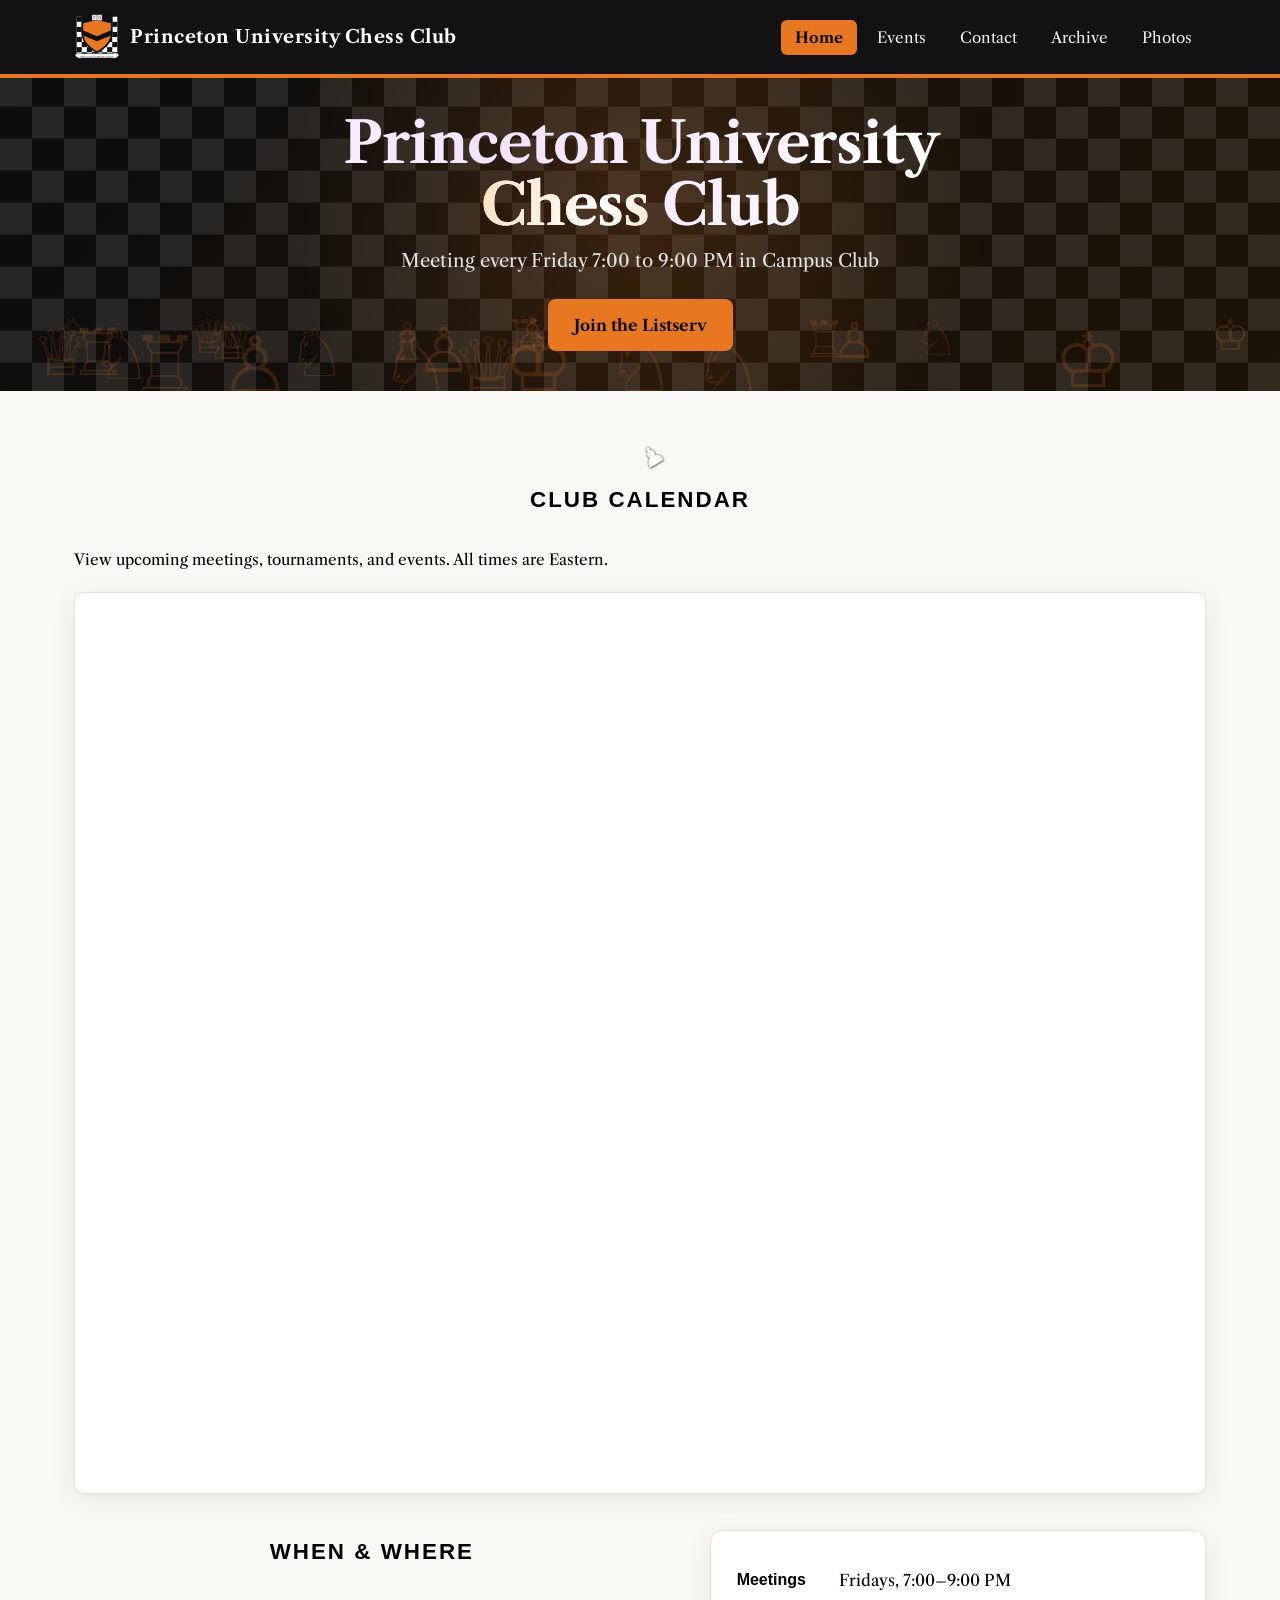
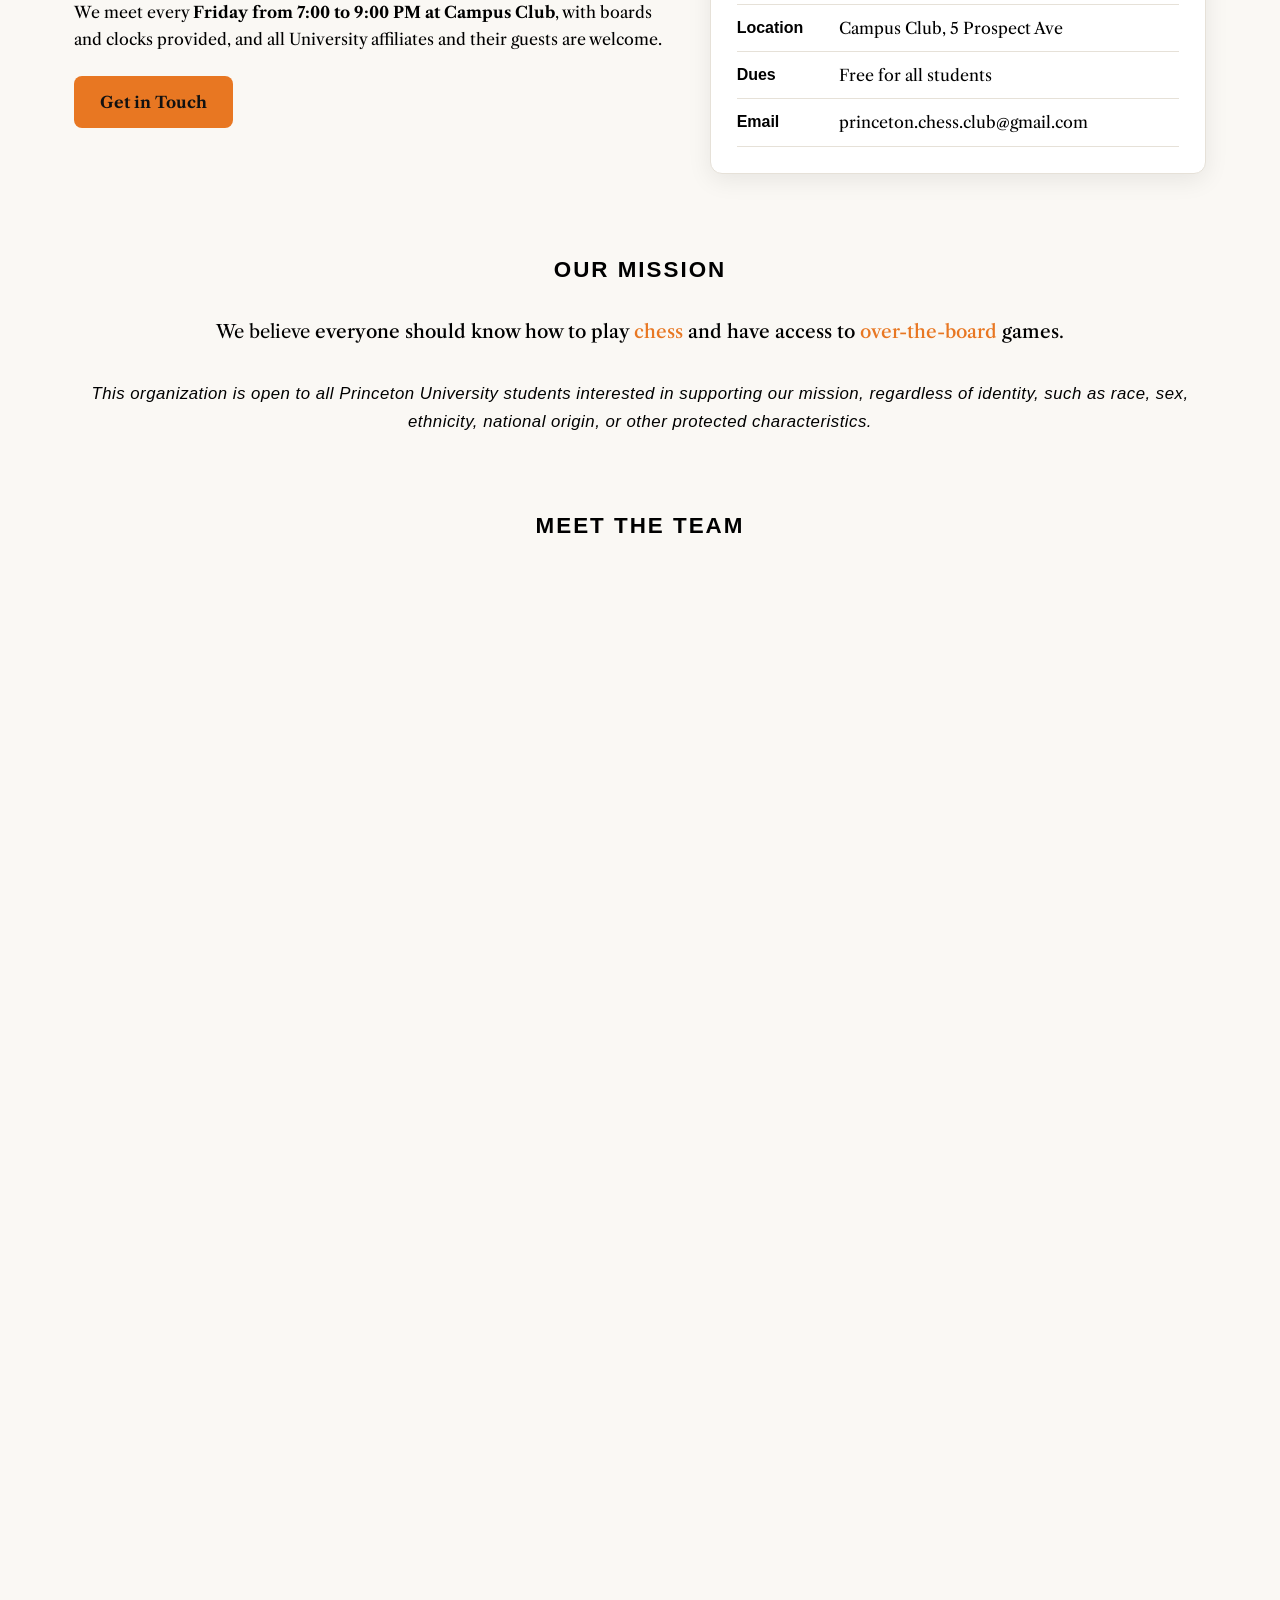
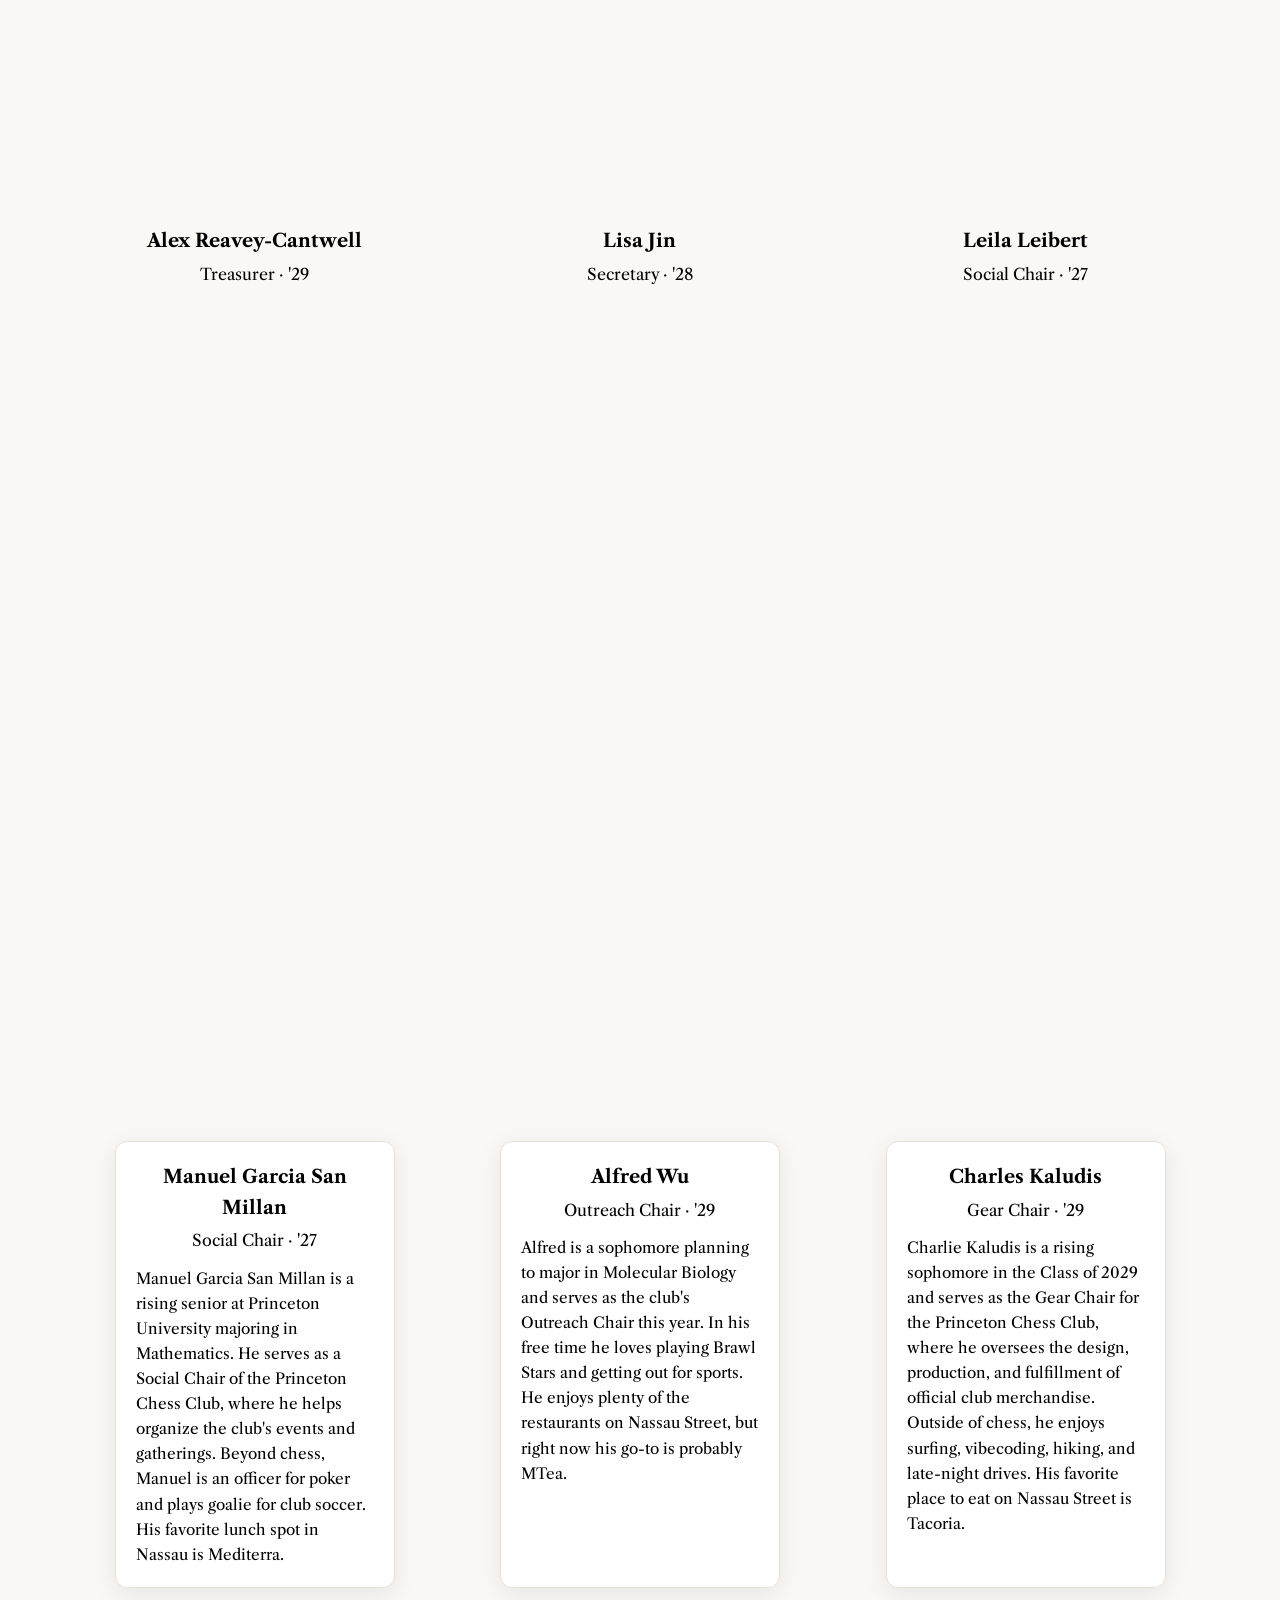
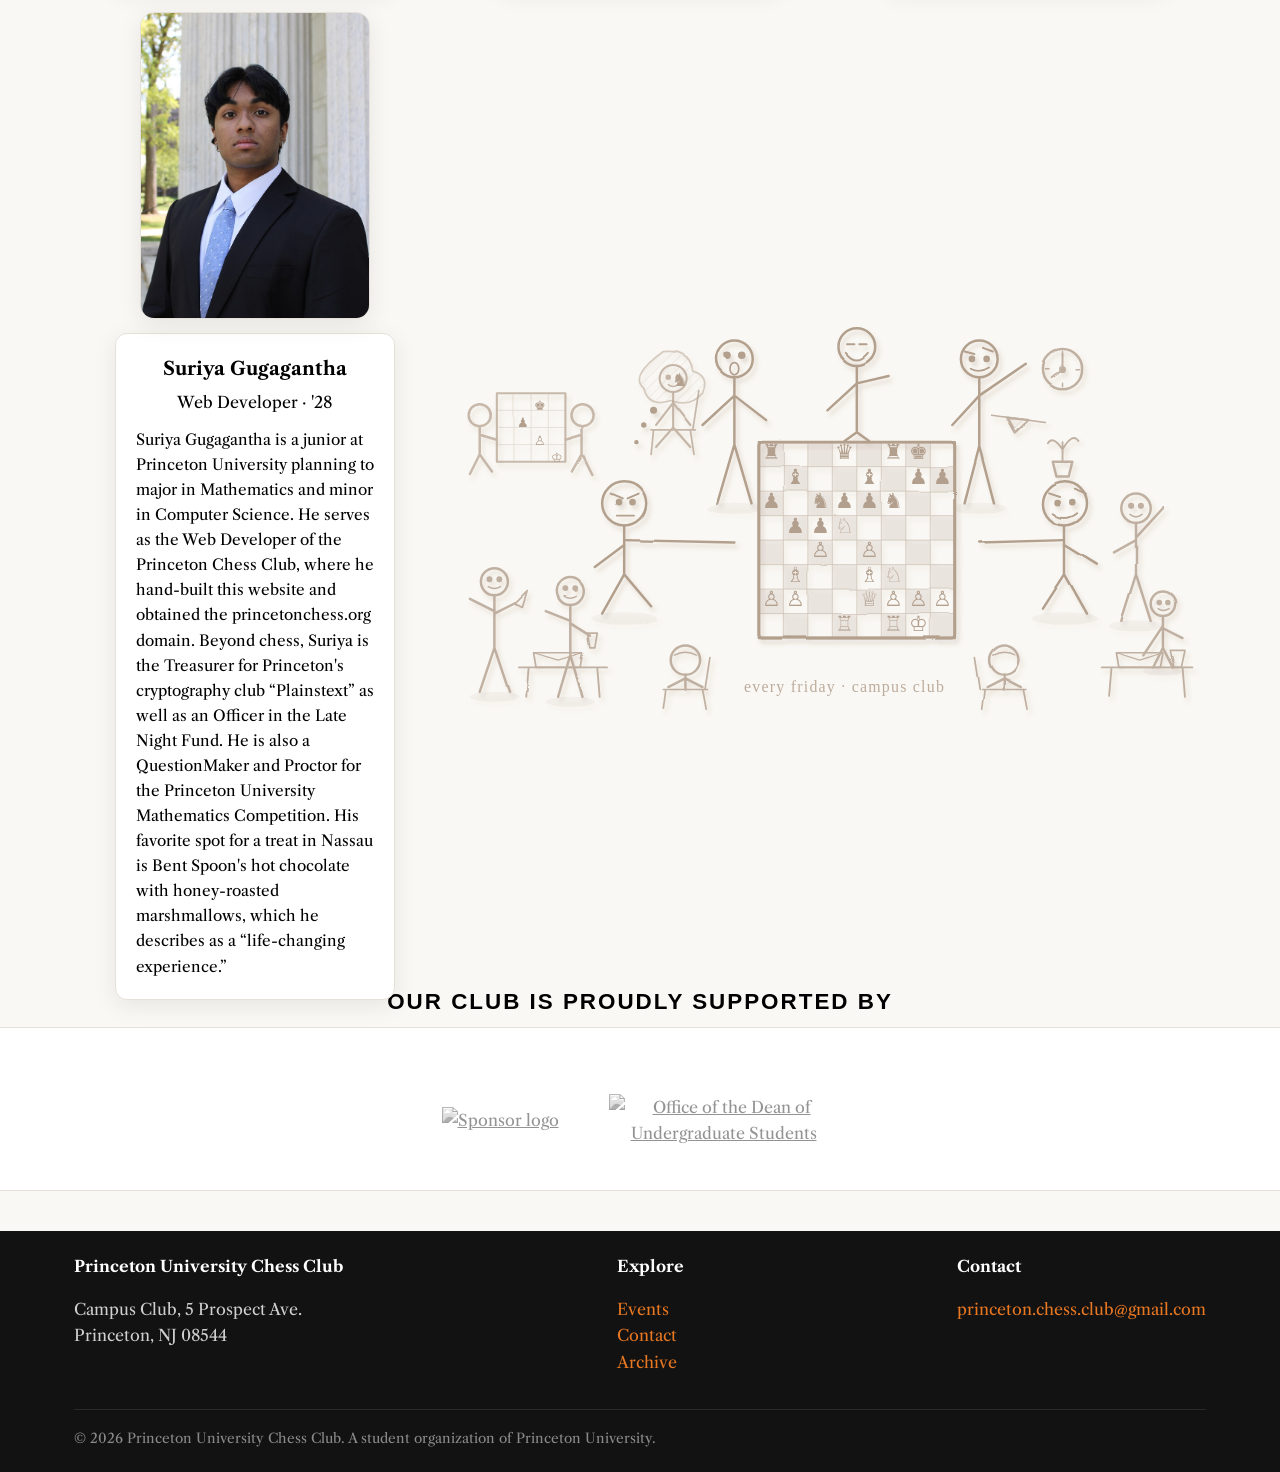
==== commit 23b8eab3: "Fix event photo cropping + update Suriya bio" ====
--- a/index.html
+++ b/index.html
@@ -1,4 +1,18 @@
 <!DOCTYPE html>
+<!--
+  HOME PAGE  (index.html)
+  =======================
+  This is the page that loads when someone visits the site root.
+  Structure, top to bottom:
+    - <nav>      the navigation bar (same on every page)
+    - <header>   the animated "hero" banner
+    - Mission    who we are / what we stand for
+    - Sponsors   the two supporter logos (pulled from the original site)
+    - Officers   "Meet the team" cards
+    - Meetings   when/where + how to join the listserv
+    - <footer>   address + contact (same on every page)
+  All styling lives in styles.css; all behaviour lives in script.js.
+-->
 <html lang="en">
 <head>
 <meta charset="UTF-8">
@@ -8,6 +22,8 @@
 </head>
 <body>
 
+<!-- NAVIGATION BAR — these four links mirror the original site.
+     The link for the current page gets class="active" so it's highlighted. -->
 <nav class="nav">
   <div class="nav-inner">
     <a href="index.html" class="nav-brand"><img class="brand-logo" src="logo.svg" alt="Princeton Chess Club logo"> Princeton University Chess Club</a>
@@ -22,21 +38,26 @@
   </div>
 </nav>
 
+<!-- HERO — the animated banner. The orange "Chess" is the shimmering word. -->
 <header class="hero">
   <h1>Princeton University<br><span class="shimmer">Chess</span> Club</h1>
   <p>Meeting every Friday 7:00 to 9:00 PM in Campus Club</p>
   <a href="contact.html" class="btn">Join the Listserv</a>
 </header>
 
+<!-- Decorative wavy divider between the dark hero and the light page -->
 <svg class="wave" viewBox="0 0 1440 70" preserveAspectRatio="none" aria-hidden="true">
   <path d="M0,40 C240,80 480,0 720,30 C960,60 1200,10 1440,40 L1440,70 L0,70 Z"></path>
 </svg>
 
 <main>
+<!-- Curvy "spine" SVG path that snakes top-to-bottom through the subheaders.
+     The path is drawn by script.js so it always tracks the real header positions. -->
 <svg class="spine" aria-hidden="true" preserveAspectRatio="none">
   <path class="spine-path" d=""></path>
 </svg>
 
+<!-- GOOGLE CALENDAR -->
 <section class="container" style="padding-top:18px;padding-bottom:18px;">
   <h2 class="section-title">Club Calendar</h2>
   <p class="calendar-subtitle">View upcoming meetings, tournaments, and events. All times are Eastern.</p>
@@ -54,6 +75,7 @@
   </div>
 </section>
 
+<!-- MEETINGS + JOIN -->
 <section class="container" style="padding-top:18px;">
   <div class="split">
     <div>
@@ -73,6 +95,7 @@
   </div>
 </section>
 
+<!-- MISSION SECTION -->
 <section class="container" id="mission" style="padding-top:18px;padding-bottom:18px;">
   <h2 class="section-title">Our mission</h2>
   <p class="mission-statement">
@@ -85,6 +108,8 @@
   </p>
 </section>
 
+<!-- OFFICERS — the current board. Cards use class="tilt" for the 3D hover effect.
+     Most use a monogram avatar; Oren has a real photo from the original site. -->
 <section class="container" style="padding-top:18px;padding-bottom:18px;">
   <h2 class="section-title">Meet the team</h2>
 
@@ -175,12 +200,16 @@
         <img class="photo" data-label="Suriya Gugagantha" src="suriya.jpg" alt="Suriya Gugagantha">
       </div>
       <div class="card member-info">
-        <h3>Suriya Gugagantha</h3><div class="role">Webmaster &middot; '28</div>
-        <p class="bio">Suriya Gugagantha is a junior at Princeton University planning to major in Mathematics and minor in Computer Science. He serves as the Webmaster of the Princeton Chess Club, where he builds and manages this website. Beyond chess, Suriya is a QuestionMaker and Proctor for the Princeton University Mathematics Competition and a Board Member of the Late Night Fund. His favorite spot for a treat in Nassau is Bent Spoon's hot chocolate with honey-roasted marshmallows, which he describes as a &ldquo;life-changing experience.&rdquo;</p>
-      </div>
-    </div>
-
-        <figure class="etch-scene" aria-label="A sketch of a lively chess club meeting around a board mid-game">
+        <h3>Suriya Gugagantha</h3><div class="role">Web Developer &middot; '28</div>
+        <p class="bio">Suriya Gugagantha is a junior at Princeton University planning to major in Mathematics and minor in Computer Science. He serves as the Web Developer of the Princeton Chess Club, where he hand-built this website and obtained the princetonchess.org domain. Beyond chess, Suriya is the Treasurer for Princeton's cryptography club &ldquo;Plainstext&rdquo; as well as an Officer in the Late Night Fund. He is also a QuestionMaker and Proctor for the Princeton University Mathematics Competition. His favorite spot for a treat in Nassau is Bent Spoon's hot chocolate with honey-roasted marshmallows, which he describes as a &ldquo;life-changing experience.&rdquo;</p>
+      </div>
+    </div>
+
+    <!-- Etched stick-figure scene filling the empty cells beside Suriya.
+         Inline SVG line-art with a hand-drawn jitter filter and multiply blend
+         so it sinks into the page's gradients and the spine line rather than
+         sitting on top like a pasted image. -->
+    <figure class="etch-scene" aria-label="A sketch of a lively chess club meeting around a board mid-game">
       <svg viewBox="-70 0 600 340" xmlns="http://www.w3.org/2000/svg" role="img">
         <defs>
           <filter id="pencil" x="-18%" y="-18%" width="136%" height="136%">
@@ -191,7 +220,8 @@
           <pattern id="hatch" width="6" height="6" patternTransform="rotate(45)" patternUnits="userSpaceOnUse">
             <line x1="0" y1="0" x2="0" y2="6" stroke="currentColor" stroke-width="0.9" opacity="0.5"/>
           </pattern>
-                    <pattern id="board" width="40" height="40" patternUnits="userSpaceOnUse" patternTransform="translate(170 118)">
+          <!-- checkerboard shading: two translucent squares tiled across the board -->
+          <pattern id="board" width="40" height="40" patternUnits="userSpaceOnUse" patternTransform="translate(170 118)">
             <rect width="20" height="20" fill="currentColor" opacity="0.16"/>
             <rect x="20" y="20" width="20" height="20" fill="currentColor" opacity="0.16"/>
           </pattern>
@@ -200,7 +230,8 @@
         <g class="etch-ink" filter="url(#pencil)" fill="none"
            stroke="currentColor" stroke-width="2" stroke-linecap="round" stroke-linejoin="round">
 
-                    <g stroke="none" fill="currentColor" opacity="0.1">
+          <!-- ground shadows for dimension (drawn first, so they sit underneath) -->
+          <g stroke="none" fill="currentColor" opacity="0.1">
             <ellipse cx="60" cy="262" rx="27" ry="5"/>
             <ellipse cx="420" cy="262" rx="27" ry="5"/>
             <ellipse cx="150" cy="172" rx="22" ry="4.5"/>
@@ -211,9 +242,11 @@
             <ellipse cx="500" cy="305" rx="16" ry="3.5"/>
           </g>
 
-                    <rect x="170" y="118" width="160" height="160" fill="url(#board)"/>
+          <!-- ===== the board ===== -->
+          <rect x="170" y="118" width="160" height="160" fill="url(#board)"/>
           <rect x="170" y="118" width="160" height="160" rx="3" stroke-width="2.4"/>
-                    <g stroke-width="0.6" opacity="0.55">
+          <!-- grid lines -->
+          <g stroke-width="0.6" opacity="0.55">
             <line x1="190" y1="118" x2="190" y2="278"/><line x1="210" y1="118" x2="210" y2="278"/>
             <line x1="230" y1="118" x2="230" y2="278"/><line x1="250" y1="118" x2="250" y2="278"/>
             <line x1="270" y1="118" x2="270" y2="278"/><line x1="290" y1="118" x2="290" y2="278"/>
@@ -224,7 +257,8 @@
             <line x1="170" y1="258" x2="330" y2="258"/>
           </g>
 
-                    <circle cx="60" cy="168" r="18"/>
+          <!-- ===== seated player, LEFT (deep in concentration) ===== -->
+          <circle cx="60" cy="168" r="18"/>
           <path d="M60 186 L60 226 M60 226 L42 258 M60 226 L82 252"/>
           <path d="M60 198 L150 200 M60 202 L36 220"/>
           <g class="face furrow">
@@ -233,7 +267,8 @@
             <path d="M54 178 L68 178" stroke-width="1.6"/>
           </g>
 
-                    <circle cx="420" cy="168" r="18"/>
+          <!-- ===== seated player, RIGHT (confident smirk, talking) ===== -->
+          <circle cx="420" cy="168" r="18"/>
           <path d="M420 186 L420 226 M420 226 L402 254 M420 226 L438 258"/>
           <path d="M420 198 L350 200 M420 202 L446 218"/>
           <g class="face talk">
@@ -242,21 +277,24 @@
             <path d="M410 176 Q420 184 430 176" stroke-width="1.6"/>
           </g>
 
-                    <circle cx="150" cy="50" r="15"/>
+          <!-- ===== onlooker, top-left (gasping "wow") ===== -->
+          <circle cx="150" cy="50" r="15"/>
           <path d="M150 65 L150 120 M150 120 L136 168 M150 120 L164 168 M150 80 L124 104 M150 80 L176 100"/>
           <g class="face">
             <circle cx="144" cy="47" r="2.1" fill="currentColor"/><circle cx="156" cy="47" r="2.1" fill="currentColor"/>
             <ellipse class="gasp" cx="150" cy="58" rx="3.6" ry="5" stroke-width="1.4"/>
           </g>
 
-                    <circle cx="250" cy="40" r="15"/>
+          <!-- ===== onlooker, top-centre (big grin, blinking) ===== -->
+          <circle cx="250" cy="40" r="15"/>
           <path d="M250 55 L250 110 M250 110 L240 117 M250 110 L260 117 M250 70 L226 92 M250 70 L276 64"/>
           <g class="face">
             <g class="blink"><path d="M242 38 L248 38 M252 38 L258 38" stroke-width="1.6"/></g>
             <path d="M241 45 Q250 56 259 45" stroke-width="1.6"/>
           </g>
 
-                    <circle cx="350" cy="50" r="15"/>
+          <!-- ===== onlooker, top-right (raised brow, pointing) ===== -->
+          <circle cx="350" cy="50" r="15"/>
           <path d="M350 65 L350 122 M350 122 L338 168 M350 122 L362 168 M350 80 L328 104 M350 80 L388 54"/>
           <g class="face">
             <path d="M338 44 L346 46" stroke-width="1.6"/><path d="M353 41 L361 44" stroke-width="1.6"/>
@@ -264,8 +302,10 @@
             <path d="M343 58 Q350 62 358 57" stroke-width="1.5"/>
           </g>
 
-                    <g opacity="0.72" stroke-width="1.7">
-                        <path d="M82 108 L118 108 M116 108 L121 76 M84 108 L82 128 M114 108 L117 128" stroke-width="1.4"/>
+          <!-- guy sitting & watching in the background, now on a chair -->
+          <g opacity="0.72" stroke-width="1.7">
+            <!-- chair -->
+            <path d="M82 108 L118 108 M116 108 L121 76 M84 108 L82 128 M114 108 L117 128" stroke-width="1.4"/>
             <circle cx="100" cy="66" r="11"/>
             <path d="M100 77 L100 106 M100 106 L86 122 M100 106 L114 122"/>
             <path d="M100 86 L86 104 M100 86 L114 104"/>
@@ -273,34 +313,44 @@
             <path d="M96 71 Q100 74 104 71" stroke-width="1.2"/>
           </g>
 
-                    <g stroke-width="1.4">
+          <!-- thought bubble (knight) belonging to the LEFT player, deep in thought -->
+          <g stroke-width="1.4">
             <path d="M92 44 q22 -2 24 16 q14 4 8 18 q-10 12 -26 6 q-18 6 -22 -10 q-12 -10 16 -30 Z" fill="url(#hatch)" opacity="0.5"/>
             <circle cx="84" cy="92" r="2.2" fill="currentColor"/><circle cx="76" cy="104" r="1.5" fill="currentColor"/>
             <circle cx="70" cy="118" r="1.1" fill="currentColor"/>
           </g>
 
-                    <g opacity="0.8">
-                        <path d="M92 320 L128 320 M126 320 L130 294 M94 320 L92 336 M124 320 L127 336" stroke-width="1.4"/>
+          <!-- two spectators in chairs flanking the caption, seen from behind -->
+          <g opacity="0.8">
+            <!-- left spectator, clear of the caption text -->
+            <path d="M92 320 L128 320 M126 320 L130 294 M94 320 L92 336 M124 320 L127 336" stroke-width="1.4"/>
             <circle cx="110" cy="296" r="12"/>
             <path d="M110 308 L110 320 M110 311 L96 318 M110 311 L124 318"/>
-            <path d="M101 292 Q110 287 119 292" stroke-width="1.2"/>                        <path d="M352 320 L388 320 M350 320 L346 294 M354 320 L352 336 M386 320 L389 336" stroke-width="1.4"/>
+            <path d="M101 292 Q110 287 119 292" stroke-width="1.2"/><!-- back of head / collar -->
+            <!-- right spectator, clear of the caption text -->
+            <path d="M352 320 L388 320 M350 320 L346 294 M354 320 L352 336 M386 320 L389 336" stroke-width="1.4"/>
             <circle cx="370" cy="296" r="12"/>
             <path d="M370 308 L370 320 M370 311 L356 318 M370 311 L384 318"/>
             <path d="M361 292 Q370 287 379 292" stroke-width="1.2"/>
           </g>
 
-                    <g opacity="0.8">
-                        <circle cx="418" cy="58" r="16"/>
+          <!-- props filling the upper-right: wall clock, pennant & a plant -->
+          <g opacity="0.8">
+            <!-- clock reading ~7:00 (meeting time) -->
+            <circle cx="418" cy="58" r="16"/>
             <circle cx="418" cy="58" r="1.8" fill="currentColor"/>
             <path d="M418 58 L418 46 M418 58 L409 65" stroke-width="1.6"/>
             <path d="M418 44 L418 47 M432 58 L429 58 M418 72 L418 69 M404 58 L407 58" stroke-width="1.2"/>
-                        <path d="M360 96 L404 102" stroke-width="1.2"/>
+            <!-- little pennant on a string -->
+            <path d="M360 96 L404 102" stroke-width="1.2"/>
             <path d="M372 98 L390 100 L379 110 Z" fill="url(#hatch)"/>
-                        <path d="M410 134 L426 134 L423 146 L413 146 Z"/>
+            <!-- potted plant -->
+            <path d="M410 134 L426 134 L423 146 L413 146 Z"/>
             <path d="M418 134 L418 118 M418 124 Q410 112 406 119 M418 124 Q426 110 431 117" stroke-width="1.5"/>
           </g>
 
-                    <g opacity="0.7">
+          <!-- a SECOND game going on in the background (upper-left), smaller -->
+          <g opacity="0.7">
             <rect x="-44" y="78" width="56" height="56" stroke-width="1.7"/>
             <g stroke-width="0.6" opacity="0.5">
               <path d="M-30 78 L-30 134 M-16 78 L-16 134 M-2 78 L-2 134"/>
@@ -312,82 +362,139 @@
             <path d="M26 105 L26 128 M26 128 L18 142 M26 128 L34 144 M26 112 L12 116"/>
           </g>
 
-                    <g opacity="0.8">
-                        <circle cx="-46" cy="232" r="11"/>
+          <!-- friends hanging out & eating (lower-left), pizza on a side table -->
+          <g opacity="0.8">
+            <!-- standing friend with a pizza slice -->
+            <circle cx="-46" cy="232" r="11"/>
             <path d="M-46 243 L-46 286 M-46 286 L-58 322 M-46 286 L-34 322 M-46 256 L-66 246 M-46 258 L-30 250"/>
-            <path d="M-30 250 L-20 240 L-24 253 Z" stroke-width="1.4"/>            <circle cx="-50" cy="230" r="1.4" fill="currentColor"/><circle cx="-42" cy="230" r="1.4" fill="currentColor"/>
+            <path d="M-30 250 L-20 240 L-24 253 Z" stroke-width="1.4"/><!-- slice -->
+            <circle cx="-50" cy="230" r="1.4" fill="currentColor"/><circle cx="-42" cy="230" r="1.4" fill="currentColor"/>
             <path d="M-51 236 Q-46 239 -41 236" stroke-width="1.2"/>
-                        <circle cx="16" cy="240" r="11"/>
+            <!-- friend with a drink, chatting -->
+            <circle cx="16" cy="240" r="11"/>
             <path d="M16 251 L16 292 M16 292 L6 326 M16 292 L26 326 M16 264 L-4 256 M16 266 L32 276"/>
-            <path d="M30 274 L38 274 L36 286 L32 286 Z" stroke-width="1.4"/>            <circle cx="12" cy="238" r="1.4" fill="currentColor"/><circle cx="20" cy="238" r="1.4" fill="currentColor"/>
+            <path d="M30 274 L38 274 L36 286 L32 286 Z" stroke-width="1.4"/><!-- cup -->
+            <circle cx="12" cy="238" r="1.4" fill="currentColor"/><circle cx="20" cy="238" r="1.4" fill="currentColor"/>
             <path d="M11 244 Q16 247 21 244" stroke-width="1.2"/>
-                        <path d="M-26 302 L46 302 M-18 302 L-20 326 M38 302 L40 326" stroke-width="1.5"/>
+            <!-- side table with an open pizza box -->
+            <path d="M-26 302 L46 302 M-18 302 L-20 326 M38 302 L40 326" stroke-width="1.5"/>
             <path d="M-14 290 L26 290 L24 302 L-12 302 Z" stroke-width="1.4"/>
             <path d="M-14 290 L6 296 L26 290" stroke-width="1"/>
           </g>
 
-                    <g opacity="0.8">
-                        <circle cx="478" cy="172" r="12"/>
+          <!-- RIGHT side: a friend waving people over + a refreshments table -->
+          <g opacity="0.8">
+            <!-- welcomer, waving -->
+            <circle cx="478" cy="172" r="12"/>
             <path d="M478 184 L478 226 M478 226 L466 264 M478 226 L490 264 M478 198 L460 208 M478 196 L500 172"/>
             <circle cx="474" cy="170" r="1.5" fill="currentColor"/><circle cx="482" cy="170" r="1.5" fill="currentColor"/>
             <path d="M473 177 Q478 181 483 177" stroke-width="1.3"/>
-                        <circle cx="500" cy="250" r="10"/>
+            <!-- person reaching for a slice -->
+            <circle cx="500" cy="250" r="10"/>
             <path d="M500 260 L500 286 M500 286 L492 302 M500 286 L508 302 M500 268 L484 292 M500 270 L516 278"/>
             <circle cx="497" cy="249" r="1.3" fill="currentColor"/><circle cx="504" cy="249" r="1.3" fill="currentColor"/>
             <path d="M496 254 Q500 257 505 254" stroke-width="1.2"/>
-                        <path d="M450 302 L524 302 M458 302 L456 326 M516 302 L518 326" stroke-width="1.5"/>
+            <!-- refreshments table with pizza box & a jug -->
+            <path d="M450 302 L524 302 M458 302 L456 326 M516 302 L518 326" stroke-width="1.5"/>
             <path d="M462 290 L500 290 L498 302 L464 302 Z" stroke-width="1.4"/>
             <path d="M462 290 L481 296 L500 290" stroke-width="1"/>
             <path d="M506 288 L518 288 L515 302 L509 302 Z" stroke-width="1.4"/>
           </g>
         </g>
 
-                <g class="etch-pieces" fill="currentColor" text-anchor="middle"
+        <!-- ===== an intricate middlegame (Sicilian-flavoured: knight on the d5
+             outpost, fianchettoed bishops, both kings castled, pawns locked) —
+             outline glyphs = white, solid = black ===== -->
+        <g class="etch-pieces" fill="currentColor" text-anchor="middle"
            font-family="'Segoe UI Symbol','Noto Sans Symbols2','Arial Unicode MS',serif" font-size="17">
-                    <text x="180" y="132">&#9820;</text>          <text x="240" y="132">&#9819;</text>          <text x="280" y="132">&#9820;</text>          <text x="300" y="132">&#9818;</text>          <text x="200" y="152">&#9821;</text>          <text x="260" y="152">&#9821;</text>          <text x="300" y="152">&#9823;</text>          <text x="320" y="152">&#9823;</text>          <text x="180" y="172">&#9823;</text>          <text x="220" y="172">&#9822;</text>          <text x="240" y="172">&#9823;</text>          <text x="260" y="172">&#9823;</text>          <text x="280" y="172">&#9822;</text>          <text x="200" y="192">&#9823;</text>          <text x="220" y="192">&#9823;</text>                    <text x="240" y="192">&#9816;</text>          <text x="220" y="212">&#9817;</text>          <text x="260" y="212">&#9817;</text>          <text x="200" y="232">&#9815;</text>          <text x="260" y="232">&#9815;</text>          <text x="280" y="232">&#9816;</text>          <text x="180" y="252">&#9817;</text>          <text x="200" y="252">&#9817;</text>          <text x="260" y="252">&#9813;</text>          <text x="280" y="252">&#9817;</text>          <text x="300" y="252">&#9817;</text>          <text x="320" y="252">&#9817;</text>          <text x="240" y="272">&#9814;</text>          <text x="280" y="272">&#9814;</text>          <text x="300" y="272">&#9812;</text>                    <g font-size="11">
+          <!-- black pieces -->
+          <text x="180" y="132">&#9820;</text><!-- Ra8 -->
+          <text x="240" y="132">&#9819;</text><!-- Qd8 -->
+          <text x="280" y="132">&#9820;</text><!-- Rf8 -->
+          <text x="300" y="132">&#9818;</text><!-- Kg8 -->
+          <text x="200" y="152">&#9821;</text><!-- Bb7 -->
+          <text x="260" y="152">&#9821;</text><!-- Be7 -->
+          <text x="300" y="152">&#9823;</text><!-- g7 -->
+          <text x="320" y="152">&#9823;</text><!-- h7 -->
+          <text x="180" y="172">&#9823;</text><!-- a6 -->
+          <text x="220" y="172">&#9822;</text><!-- Nc6 -->
+          <text x="240" y="172">&#9823;</text><!-- d6 -->
+          <text x="260" y="172">&#9823;</text><!-- e6 -->
+          <text x="280" y="172">&#9822;</text><!-- Nf6 -->
+          <text x="200" y="192">&#9823;</text><!-- b5 -->
+          <text x="220" y="192">&#9823;</text><!-- c5 -->
+          <!-- white pieces -->
+          <text x="240" y="192">&#9816;</text><!-- Nd5 outpost -->
+          <text x="220" y="212">&#9817;</text><!-- c4 -->
+          <text x="260" y="212">&#9817;</text><!-- e4 -->
+          <text x="200" y="232">&#9815;</text><!-- Bb3 -->
+          <text x="260" y="232">&#9815;</text><!-- Be3 -->
+          <text x="280" y="232">&#9816;</text><!-- Nf3 -->
+          <text x="180" y="252">&#9817;</text><!-- a2 -->
+          <text x="200" y="252">&#9817;</text><!-- b2 -->
+          <text x="260" y="252">&#9813;</text><!-- Qe2 -->
+          <text x="280" y="252">&#9817;</text><!-- f2 -->
+          <text x="300" y="252">&#9817;</text><!-- g2 -->
+          <text x="320" y="252">&#9817;</text><!-- h2 -->
+          <text x="240" y="272">&#9814;</text><!-- Rd1 -->
+          <text x="280" y="272">&#9814;</text><!-- Rf1 -->
+          <text x="300" y="272">&#9812;</text><!-- Kg1 -->
+          <!-- background game pieces -->
+          <g font-size="11">
             <text x="-9" y="92">&#9818;</text><text x="-23" y="106">&#9823;</text>
             <text x="-9" y="120">&#9817;</text><text x="5" y="134">&#9812;</text>
           </g>
         </g>
 
-                <text x="106" y="72" fill="currentColor" text-anchor="middle"
+        <!-- knight glyph inside the LEFT player's thought bubble -->
+        <text x="106" y="72" fill="currentColor" text-anchor="middle"
               font-family="'Segoe UI Symbol','Noto Sans Symbols2',serif" font-size="15">&#9822;</text>
 
-                <text x="240" y="322" class="etch-caption" text-anchor="middle">every friday &middot; campus club</text>
+        <!-- etched caption -->
+        <text x="240" y="322" class="etch-caption" text-anchor="middle">every friday &middot; campus club</text>
       </svg>
 
-            <svg class="etch-bubbles" viewBox="-70 0 600 340" xmlns="http://www.w3.org/2000/svg" aria-hidden="true">
-                <g class="bub" style="animation-delay:0s">
+      <!-- speech bubbles overlay — same viewBox so coords line up; full opacity,
+           white fill + black text, popping in turn on top of the faded sketch. -->
+      <svg class="etch-bubbles" viewBox="-70 0 600 340" xmlns="http://www.w3.org/2000/svg" aria-hidden="true">
+        <!-- RIGHT player: "Check!" -->
+        <g class="bub" style="animation-delay:0s">
           <path d="M412 126 L420 150 L424 124 Z" fill="#fff" stroke="#111" stroke-width="2"/>
           <rect x="372" y="98" width="66" height="28" rx="9" fill="#fff" stroke="#111" stroke-width="2"/>
           <text x="405" y="117">Check!</text>
         </g>
-                <g class="bub" style="animation-delay:1.7s">
+        <!-- CENTRE grinner: "Let's go!!" -->
+        <g class="bub" style="animation-delay:1.7s">
           <path d="M244 104 L250 60 L256 104 Z" fill="#fff" stroke="#111" stroke-width="2"/>
           <rect x="214" y="80" width="74" height="28" rx="9" fill="#fff" stroke="#111" stroke-width="2"/>
           <text x="251" y="99">Let's go!!</text>
         </g>
-                <g class="bub" style="animation-delay:3.4s">
+        <!-- POINTING onlooker: "Mate in 3?" -->
+        <g class="bub" style="animation-delay:3.4s">
           <path d="M338 30 L352 46 L330 30 Z" fill="#fff" stroke="#111" stroke-width="2"/>
           <rect x="266" y="6" width="88" height="26" rx="9" fill="#fff" stroke="#111" stroke-width="2"/>
           <text x="310" y="24">Mate in 3?</text>
         </g>
-                <g class="bub" style="animation-delay:5.1s">
+        <!-- GASP onlooker: "No way!" -->
+        <g class="bub" style="animation-delay:5.1s">
           <path d="M120 34 L150 46 L122 22 Z" fill="#fff" stroke="#111" stroke-width="2"/>
           <rect x="56" y="10" width="70" height="26" rx="9" fill="#fff" stroke="#111" stroke-width="2"/>
           <text x="91" y="28">No way!</text>
         </g>
-                <g class="bub" style="animation-delay:6.8s">
+        <!-- BACKGROUND guy (silly): "When's the pizza getting here?" -->
+        <g class="bub" style="animation-delay:6.8s">
           <path d="M92 122 L100 84 L108 122 Z" fill="#fff" stroke="#111" stroke-width="2"/>
           <rect x="-18" y="100" width="170" height="26" rx="9" fill="#fff" stroke="#111" stroke-width="2"/>
           <text x="67" y="118" style="font-size:11px">When's the pizza getting here?</text>
         </g>
-                <g class="bub" style="animation-delay:8.5s">
+        <!-- FRONT spectator (silly): "wait whose turn is it" -->
+        <g class="bub" style="animation-delay:8.5s">
           <path d="M364 282 L370 300 L382 284 Z" fill="#fff" stroke="#111" stroke-width="2"/>
           <rect x="312" y="256" width="128" height="26" rx="9" fill="#fff" stroke="#111" stroke-width="2"/>
           <text x="376" y="274" style="font-size:11px">wait whose turn is it</text>
         </g>
-                <g class="bub" style="animation-delay:10.2s">
+        <!-- LEFT player (silly): "shhh I'm thinking" -->
+        <g class="bub" style="animation-delay:10.2s">
           <path d="M58 138 L60 152 L72 140 Z" fill="#fff" stroke="#111" stroke-width="2"/>
           <rect x="8" y="114" width="116" height="26" rx="9" fill="#fff" stroke="#111" stroke-width="2"/>
           <text x="66" y="132">shhh… thinking</text>
@@ -397,6 +504,7 @@
   </div>
 </section>
 
+<!-- SPONSORS -->
 <p class="eyebrow sponsors-label">Our Club is Proudly Supported By</p>
 <section class="sponsors">
   <div class="sponsors-inner">
@@ -412,6 +520,7 @@
 </section>
 </main>
 
+<!-- FOOTER — identical on every page -->
 <footer class="footer">
   <div class="footer-inner">
     <div><h4>Princeton University Chess Club</h4><p>Campus Club, 5 Prospect Ave.<br>Princeton, NJ 08544</p></div>
@@ -421,6 +530,7 @@
   </div>
 </footer>
 
+<!-- All interactivity (cursor, animations, photo fallbacks) is in this one file -->
 <script src="script.js"></script>
 </body>
 </html>
--- a/styles.css
+++ b/styles.css
@@ -1,7 +1,32 @@
-/* Princeton Chess Club — Stylesheet */
-
+/* ============================================================================
+   Princeton Chess Club — shared stylesheet (used by every page)
+   ----------------------------------------------------------------------------
+   HOW THIS FILE IS ORGANISED (top to bottom):
+     1. :root          — colour + size "variables" you can change in one place
+     2. Base/reset     — page-wide defaults (fonts, background)
+     3. Custom cursor  — hides the arrow and styles the chess-piece cursor
+     4. Nav            — the top navigation bar
+     5. Layout         — .container, section titles, the .eyebrow label
+     6. Hero           — the big animated banner at the top of the home page
+     7. Buttons        — .btn styles + hover animation
+     8. Cards / grids  — reusable boxes and the column grids
+     9. Members/Team   — officer cards and the 3D "tilt" effect
+    10. Forms          — input styling
+    11. Photos         — image frames + the graceful "fallback" placeholder
+    12. Mission/Sponsors — home-page sections
+    13. Events/Contact — tournament entries and the contact layout
+    14. Footer
+    15. Responsive     — phone/tablet adjustments (the @media block)
+
+   TIP: To recolour the whole site, change the values in :root below.
+        Every colour elsewhere is written as var(--name), so one edit cascades.
+   ============================================================================ */
+
+/* Site-wide font: Princeton Monticello (University brand face — used if installed
+   locally) with a close Caslon-style web fallback (Libre Caslon Text). */
 @import url('https://fonts.googleapis.com/css2?family=Libre+Caslon+Text:ital,wght@0,400;0,700;1,400&display=swap');
 
+/* 1. VARIABLES — change a value here and it updates everywhere it's used */
 :root {
   --orange: #e87722;       /* Princeton orange */
   --orange-dark: #c75f10;
@@ -24,11 +49,14 @@
   background: var(--paper);
   line-height: 1.65;
 }
-
+/* Hide the default arrow site-wide on fine pointers (custom cursor takes over) */
 @media (pointer: fine) {
   html.custom-cursor-on, html.custom-cursor-on * { cursor: none !important; }
 }
 
+/* Custom pawn cursor — tilted like a normal arrow cursor (tip points up-left
+   at the actual click point) but still clearly a chess pawn. The glyph's top
+   sits at the pointer; we nudge + rotate it so the "point" lands on target. */
 .cursor-piece {
   position: fixed; top: 0; left: 0; z-index: 10000; pointer-events: none;
   font-size: 26px; line-height: 1; transform-origin: 20% 8%;
@@ -38,7 +66,7 @@
 }
 .cursor-piece.hovering { font-size: 34px; color: var(--orange); }
 .cursor-piece.clicking { transform: translate(-18%, -6%) rotate(-32deg) scale(.8); }
-
+/* soft glow ring trailing behind */
 .cursor-ring {
   position: fixed; top: 0; left: 0; z-index: 9999; pointer-events: none;
   width: 38px; height: 38px; border-radius: 50%; transform: translate(-50%, -50%);
@@ -56,7 +84,7 @@
   .cursor-piece, .cursor-ring { display: none !important; }
   html.custom-cursor-on, html.custom-cursor-on * { cursor: auto !important; }
 }
-
+/* Force Playfair Display everywhere (overrides all other font declarations) */
 body, h1, h2, h3, h4, h5, h6, p, a, span, div, li, ul, blockquote,
 input, select, textarea, button, table, th, td,
 .nav-brand, .nav-links a, .eyebrow, .btn, .role, .meta, .num, .label,
@@ -99,7 +127,7 @@
 /* ---- Layout ---- */
 .container { max-width: var(--maxw); margin: 0 auto; padding: 56px 24px; }
 
-/* ---- Spine path ---- */
+/* ---- Curvy spine path (home page) ---- */
 main { position: relative; }
 main > section { position: relative; z-index: 1; }
 .spine {
@@ -116,12 +144,12 @@
   transition: stroke-dashoffset 1.7s cubic-bezier(.22,.61,.36,1);
   animation: spineBreathe 3.8s ease-in-out infinite;
 }
-
+/* the burst gently breathes — coming "in and out" around the scene */
 @keyframes spineBreathe {
   0%, 100% { opacity: .5; }
   50%      { opacity: .72; }
 }
-
+/* Subtle variant for events / archive pages — sits behind all text */
 .spine-subtle { z-index: -1; }
 .spine-subtle .spine-path {
   stroke-width: 1.8; opacity: .32;
@@ -160,7 +188,8 @@
 @media (prefers-reduced-motion: reduce) {
   .connect-text, .connect-pulse { animation: none; opacity: 1; }
 }
-
+/* Subheaders are centred so the curve runs down the middle, over the text.
+   script.js nudges them slightly left/right so the line gently weaves. */
 .spine-target {
   text-align: center;
   display: block;
@@ -168,20 +197,21 @@
   transition: transform .7s cubic-bezier(.22,1,.36,1), font-weight .25s ease, color .25s ease;
   will-change: transform;
 }
-
+/* Give each subheader clear breathing room so it reads as a header
+   sitting cleanly above its section content. */
 .spine-target.eyebrow { margin-bottom: 6px; }
 .spine-target.section-title { margin-top: 4px; margin-bottom: 28px; }
-
+/* When the drawn path reaches a header, it "lights up" — bolder and emphasised. */
 .spine-lit { font-weight: 800 !important; color: var(--orange-dark); }
 .spine-lit.section-title { letter-spacing: .3px; }
 .section-title { margin: 0 0 8px; position: relative; }
-
+/* Section titles copy the "Sponsored by" eyebrow specs EXACTLY. */
 .eyebrow, .section-title {
   font-family: "Helvetica Neue", Arial, sans-serif !important;
   text-transform: uppercase !important; letter-spacing: 2px !important;
   font-size: 1.4rem !important; font-weight: 800 !important;
 }
-
+/* (section-title underline removed) */
 .section-sub { color: var(--muted); margin: 0 0 32px; font-size: 1.05rem; text-align: center;
   font-family: "Helvetica Neue", Arial, sans-serif !important; letter-spacing: .5px; }
 .eyebrow {
@@ -189,7 +219,7 @@
   letter-spacing: 2px; font-size: 1.4rem; color: var(--orange-dark); font-weight: 800;
   display: none;
 }
-
+/* keep the hero eyebrow visible if ever re-added there */
 .hero .eyebrow { display: block; }
 
 /* ---- Hero ---- */
@@ -205,14 +235,14 @@
   50% { background-position: 100% 50%; }
   100% { background-position: 0% 50%; }
 }
-
+/* drifting checkerboard layer */
 .hero::before {
   content: ""; position: absolute; top: 0; left: 0; right: 0; bottom: -64px; z-index: 0; opacity: .10;
   background: repeating-conic-gradient(#fff 0% 25%, transparent 0% 50%) 0 / 64px 64px;
   animation: boardDrift 40s linear infinite;
 }
 @keyframes boardDrift { from { transform: translateY(0); } to { transform: translateY(-64px); } }
-
+/* radial glow that breathes */
 .hero::after {
   content: ""; position: absolute; left: 50%; top: 42%; z-index: 0;
   width: 760px; height: 760px; transform: translate(-50%, -50%);
@@ -345,7 +375,7 @@
   font-family: "Helvetica Neue", Arial, sans-serif; font-weight: 800; font-size: 1.8rem;
   border: 3px solid #111;
 }
-
+/* Tilt / interactive team cards */
 .tilt { transform-style: preserve-3d; transition: transform .15s ease, box-shadow .25s ease, border-color .25s ease; will-change: transform; }
 .tilt .avatar, .tilt h3, .tilt .role { transition: transform .15s ease; transform: translateZ(28px); }
 .team-banner {
@@ -394,7 +424,7 @@
   background: linear-gradient(transparent, rgba(0,0,0,.72)); color: #fff;
   font-family: "Helvetica Neue", Arial, sans-serif; font-size: .88rem;
 }
-
+/* graceful fallback when a photo fails to load */
 .photo-fallback {
   display: flex; align-items: center; justify-content: center; flex-direction: column;
   width: 100%; height: 100%; min-height: 200px; color: #b58a55; gap: 8px;
@@ -407,6 +437,7 @@
 .gallery .photo-frame:nth-child(1) { grid-row: span 2; }
 .gallery .photo-frame { min-height: 180px; }
 
+/* Make all content text black (hero & footer keep their light text). */
 main, main p, main h1, main h2, main h3, main h4, main li, main span,
 main .section-sub, main .eyebrow, main .role, main .meta, main .credit,
 main .mission-statement, .member-stack .member-info .bio {
@@ -418,7 +449,7 @@
 
 /* ---- Meet the team: big square photo + separate bio card beneath ---- */
 .member-stack { display: flex; flex-direction: column; gap: 14px; align-items: center; align-self: stretch; }
-
+/* Uniform portrait rectangles — every photo the same size, cropped to fill & centered. */
 .member-stack .member-photo {
   border-radius: 14px; margin: 0 auto; width: 100%; max-width: 230px; aspect-ratio: 3 / 4; height: auto;
 }
@@ -430,7 +461,7 @@
 .member-stack .member-info h3 { margin: 0 0 4px; }
 .member-stack .member-info .bio { margin: 12px 0 0; color: var(--muted); font-size: .95rem; text-align: left; }
 
-/* ---- Etch scene ---- */
+/* ---- Etched stick-figure scene beside Suriya ---- */
 .etch-scene {
   grid-column: span 2; margin: 0; align-self: stretch;
   display: flex; align-items: center; justify-content: center;
@@ -446,6 +477,7 @@
   font-size: 13px; letter-spacing: 1px; fill: currentColor; opacity: .85;
 }
 
+/* Speech-bubble overlay: full opacity, on top, NOT faded/blended like the sketch. */
 .etch-scene { }
 .etch-scene svg.etch-bubbles {
   position: absolute; inset: 0; width: 100%; height: 100%;
@@ -471,6 +503,7 @@
   .etch-bubbles .bub { animation: none; opacity: 1; }
 }
 
+/* Subtle facial "animations" — give each onlooker its own little tic. */
 .etch-ink .gasp, .etch-ink .blink, .etch-ink .talk, .etch-ink .furrow {
   transform-box: fill-box; transform-origin: center;
 }
@@ -507,6 +540,7 @@
 .sponsor-logos img { max-height: 70px; max-width: 230px; filter: grayscale(1); opacity: .75; transition: filter .3s, opacity .3s, transform .3s; }
 .sponsor-logos a:hover img { filter: none; opacity: 1; transform: scale(1.08); }
 
+/* Animated sponsors band (the one moved above the mission) */
 .sponsors-hero {
   position: relative; overflow: hidden;
   background: linear-gradient(120deg, #fff 0%, #fff7ef 45%, #ffe9d2 50%, #fff7ef 55%, #fff 100%);
@@ -514,6 +548,7 @@
 }
 @keyframes sponsorSheen { 0%,100% { background-position: 0% 0; } 50% { background-position: 100% 0; } }
 
+/* Title: animated gradient text that keeps moving + a growing underline */
 .sponsor-title {
   font-size: 1rem; letter-spacing: 4px; position: relative; display: inline-block;
   background: linear-gradient(90deg, var(--orange) 0%, #c75f10 25%, #111 50%, #c75f10 75%, var(--orange) 100%);
@@ -530,6 +565,7 @@
 }
 @keyframes titleLine { 0%,100% { width: 30px; opacity: .6; } 50% { width: 120px; opacity: 1; } }
 
+/* Logos: float in, then gently bob, with a glow pulse behind them */
 .sponsor-item { position: relative; display: inline-flex; animation: logoFloat 4.5s ease-in-out infinite; }
 .sponsor-item:nth-child(2) { animation-delay: .6s; }
 .sponsor-item::before {
@@ -545,7 +581,9 @@
   .sponsor-title { -webkit-text-fill-color: var(--orange-dark); color: var(--orange-dark); }
 }
 
-/* ---- Events ---- */
+/* ---- Tournament / event entries (Events page) ----
+   Each past tournament is an ".event-entry": a card with an optional photo,
+   a title, a meta line (place + date), and a description paragraph. */
 .event-entry {
   background: var(--card); border: 1px solid var(--line); border-left: 6px solid var(--orange);
   border-radius: 12px; padding: 26px 28px; margin-bottom: 22px; box-shadow: var(--shadow);
@@ -558,6 +596,7 @@
 .event-entry .donors { font-style: italic; color: var(--muted); font-size: .92rem; }
 .year-heading { font-size: 1.5rem; margin: 46px 0 20px; }
 
+/* A photo that sits above an event write-up — breaks out to full viewport width */
 .event-photo {
   margin: 0 0 22px;
   width: 100vw;
@@ -571,14 +610,15 @@
   border-radius: 0;
   border-left: none;
   border-right: none;
-  max-height: 280px;
+  max-height: 380px;
   overflow: hidden;
 }
 .event-photo .photo-frame img {
   width: 100%;
   height: auto;
-  max-height: 280px;
+  max-height: 380px;
   object-fit: cover;
+  object-position: center 20%;
   image-rendering: -webkit-optimize-contrast;
   image-rendering: crisp-edges;
 }
@@ -587,6 +627,7 @@
   max-width: var(--maxw); margin-left: auto; margin-right: auto; padding: 0 24px;
 }
 
+/* Full-width photo grids (e.g. cols-2) */
 .grid.cols-2:has(.event-photo) {
   width: 100vw;
   position: relative;
@@ -606,14 +647,15 @@
   margin-bottom: 0;
 }
 .grid.cols-2:has(.event-photo) .event-photo .photo-frame {
-  max-height: 220px;
+  max-height: 300px;
   background: #1a1a1a;
 }
 .grid.cols-2:has(.event-photo) .event-photo .photo-frame img {
   width: 100%;
   height: auto;
-  max-height: 220px;
+  max-height: 300px;
   object-fit: cover;
+  object-position: center 20%;
   image-rendering: -webkit-optimize-contrast;
   image-rendering: crisp-edges;
 }
@@ -622,9 +664,11 @@
   padding: 0 12px;
 }
 
+/* Two announcement boxes at the top of the Events page */
 .announce { display: grid; grid-template-columns: 1fr 1fr; gap: 22px; margin-bottom: 16px; }
 .announce .card h3 { margin-top: 0; }
-
+/* The secondary button uses white text for the dark hero; on the white
+   announcement card it must use dark/orange text so it's readable. */
 .announce .btn.secondary { color: var(--orange-dark); border-color: var(--orange); }
 .announce .btn.secondary:hover { color: #111; }
 
@@ -678,10 +722,10 @@
 }
 .collage-item .photo-frame:hover img { transform: scale(1.04); }
 .collage-hero .photo-frame { min-height: 380px; }
-
+/* On the second row, flip the layout: small left, hero right */
 .collage-item:nth-child(3) { grid-column: 1; }
 .collage-item:nth-child(4) { grid-column: 2; }
-
+/* Swap sizes for row 2 */
 .collage-item:nth-child(3) .photo-frame { min-height: 260px; }
 .collage-item:nth-child(4) .photo-frame { min-height: 380px; }
 
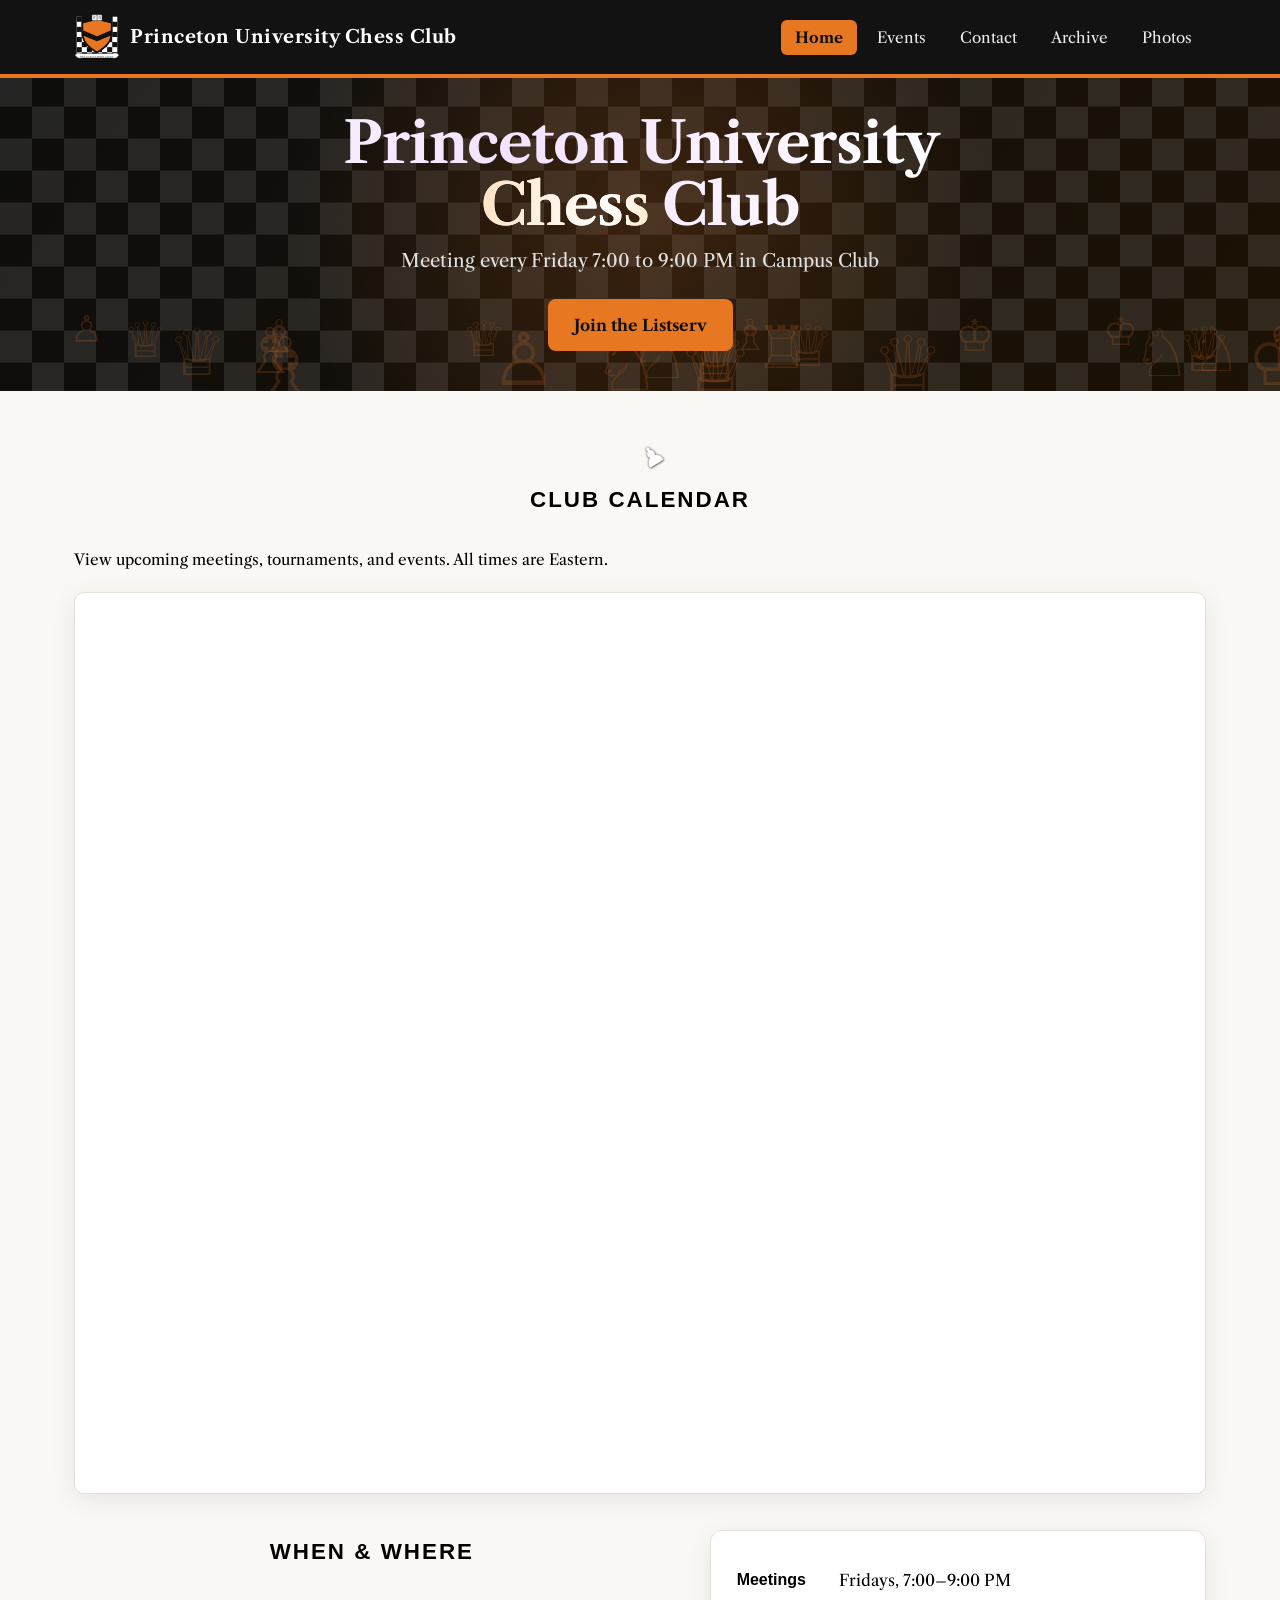
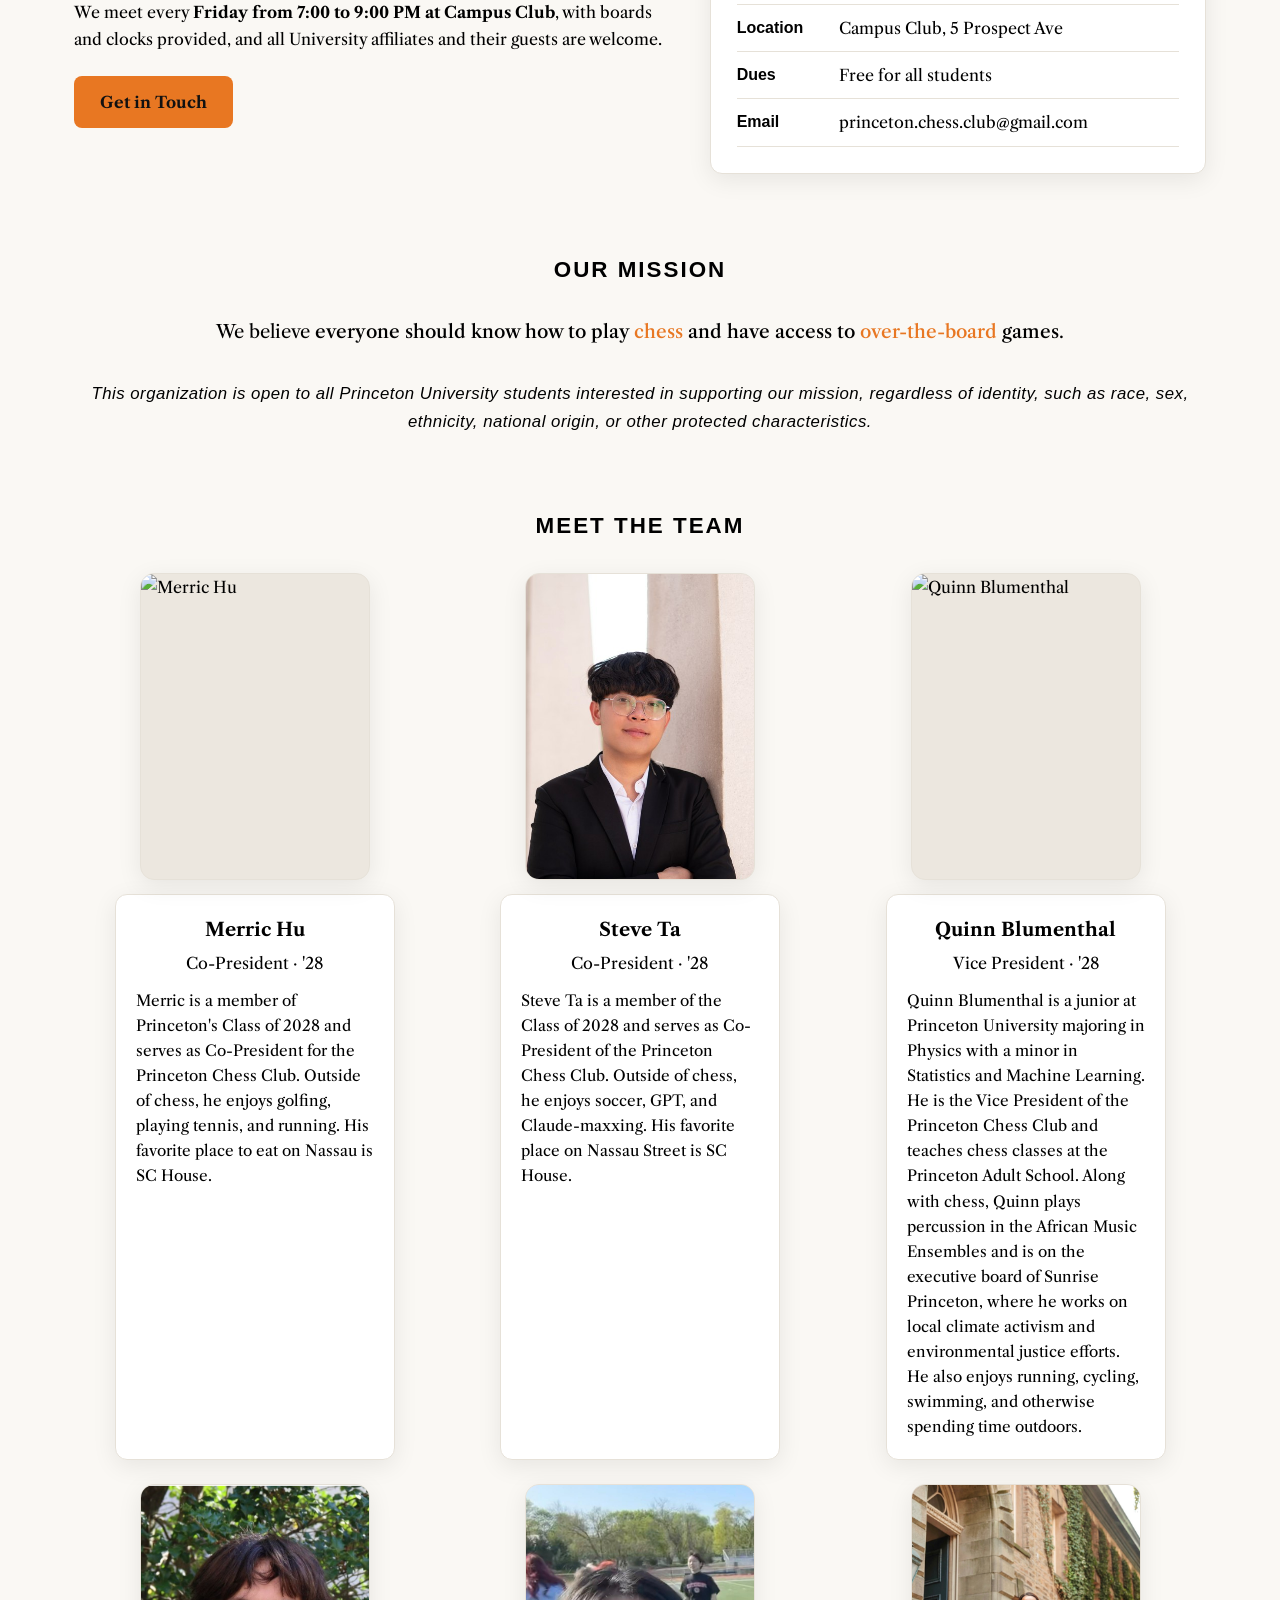
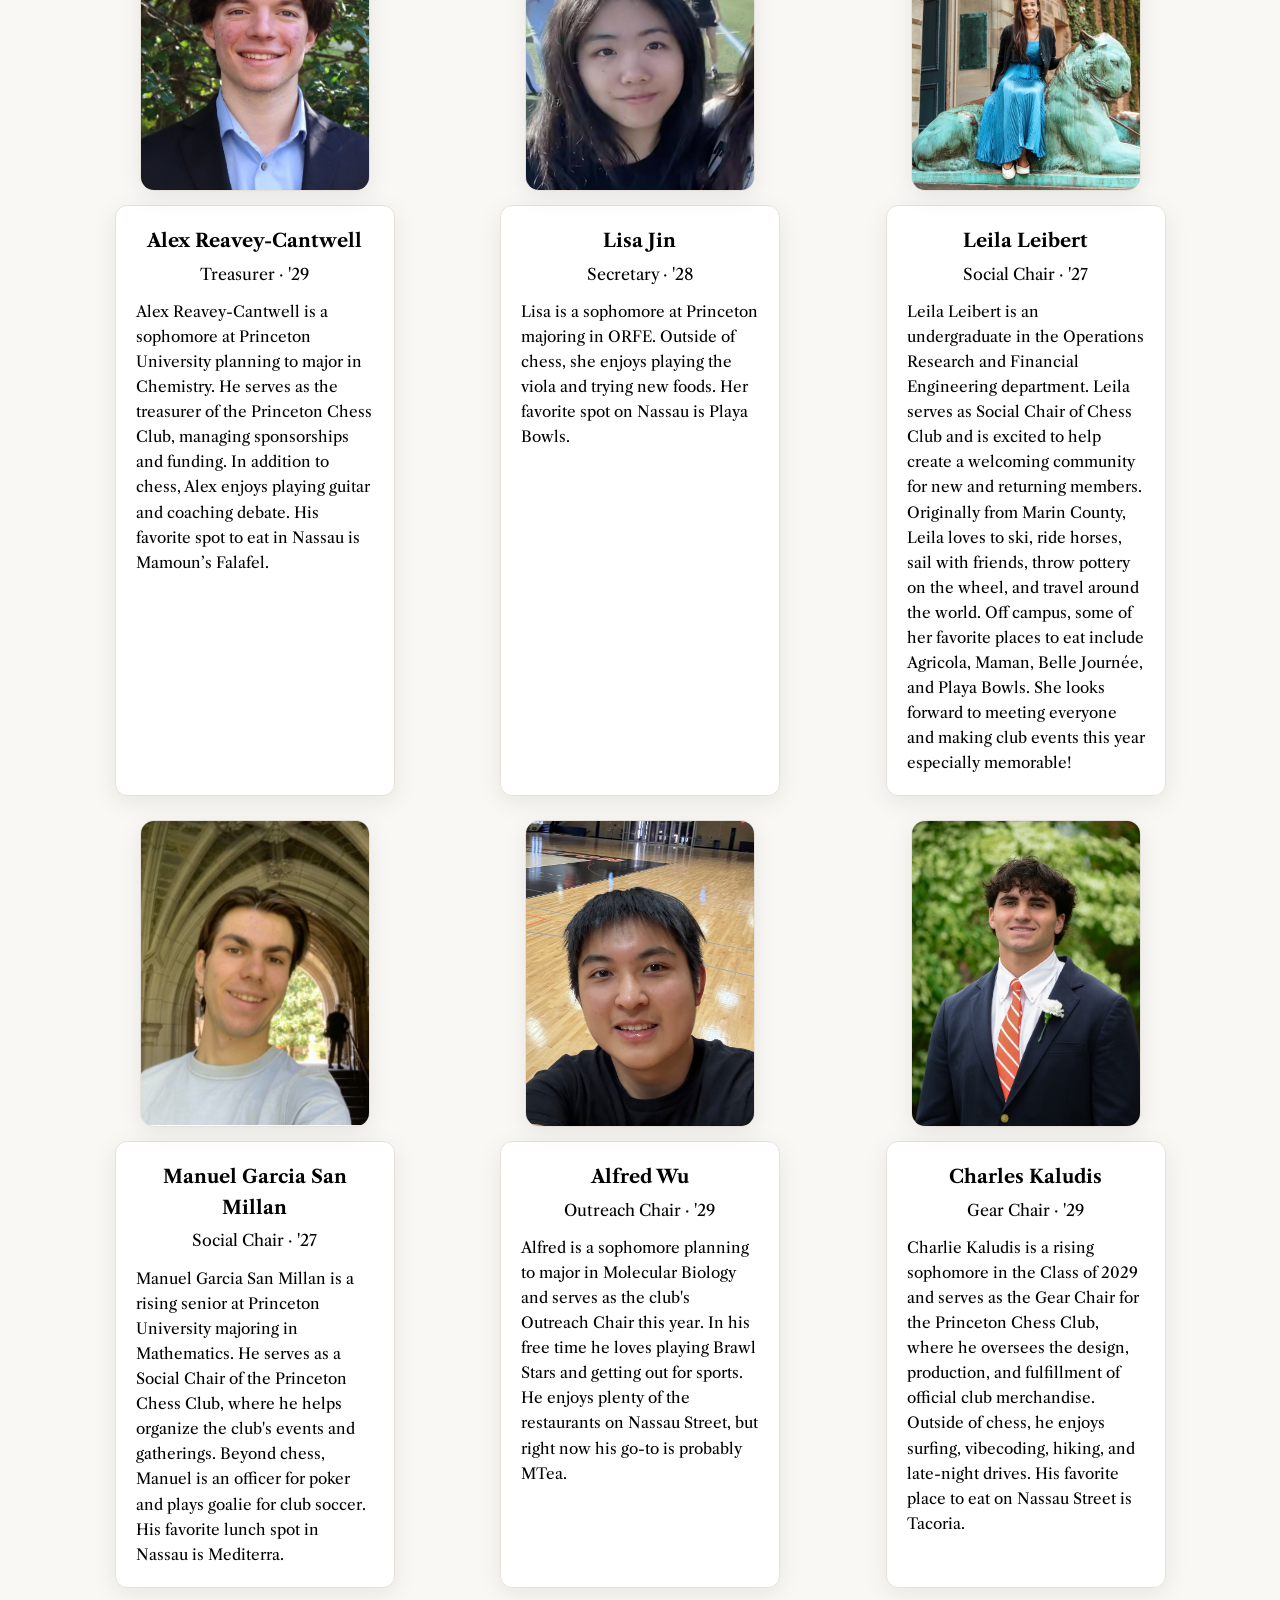
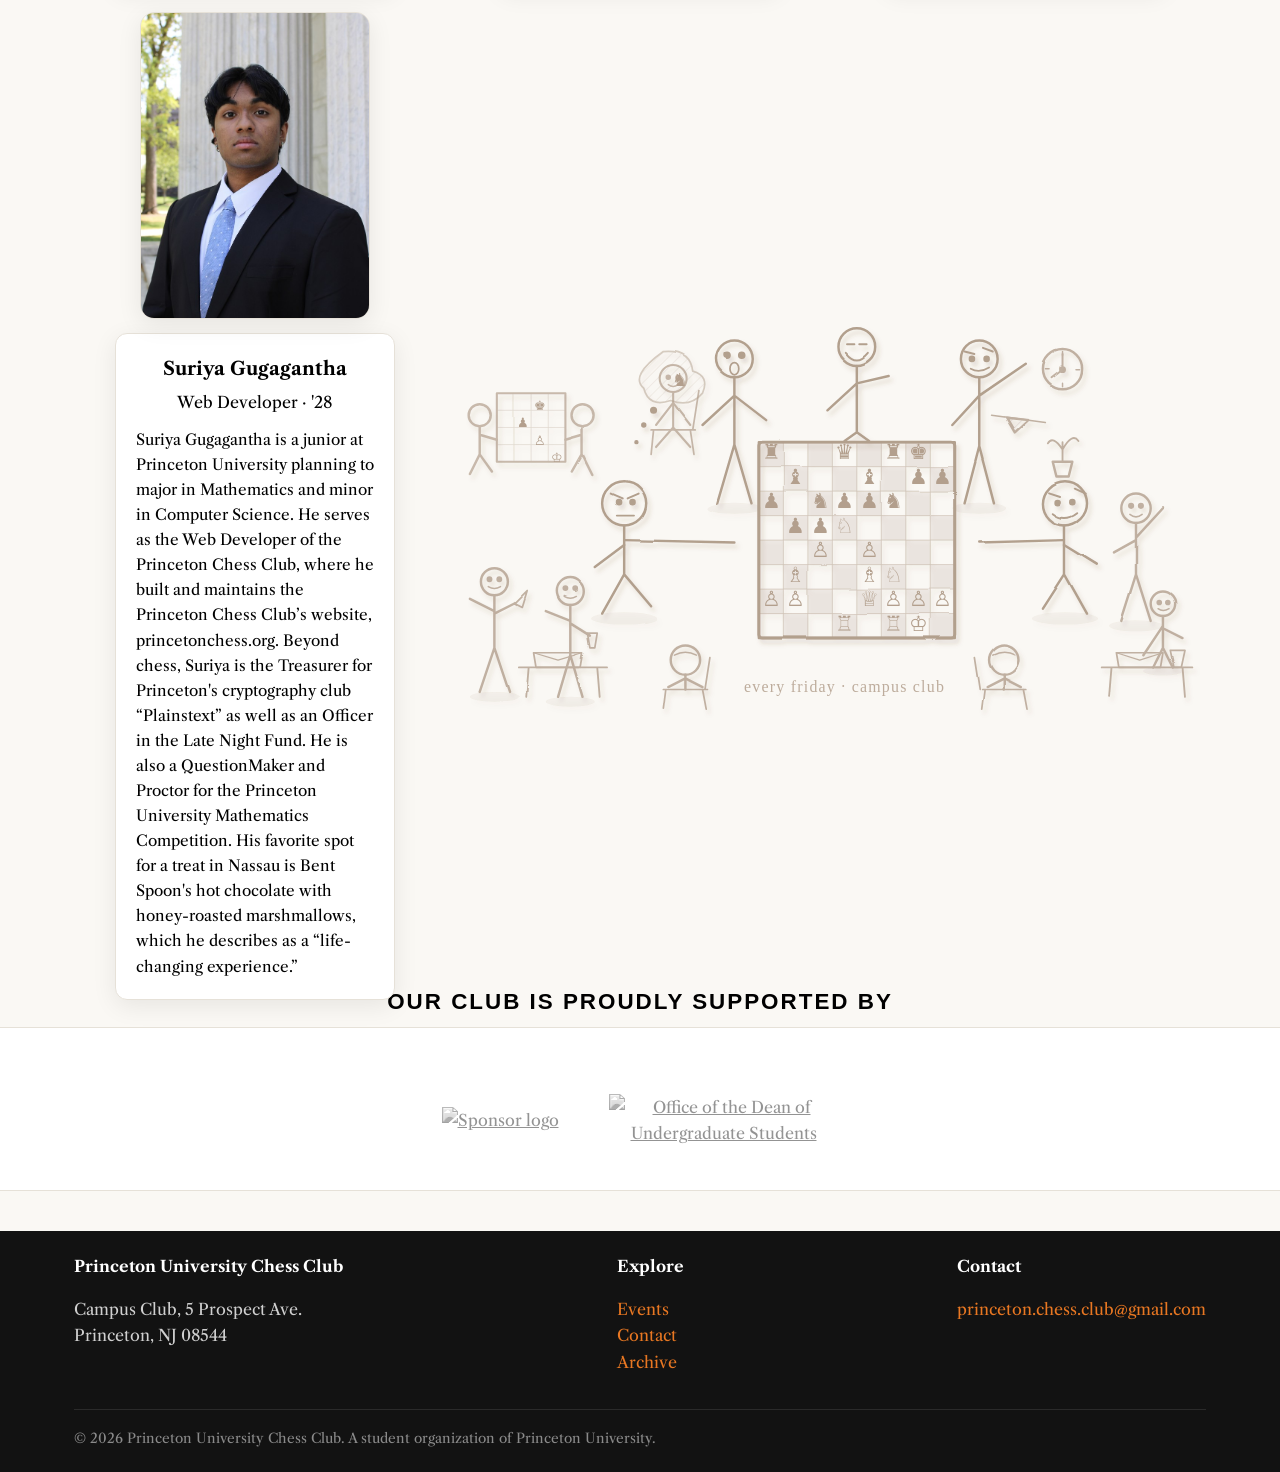
==== commit c503bbdb: "Update bio wording and per-photo cropping" ====
--- a/index.html
+++ b/index.html
@@ -201,7 +201,7 @@
       </div>
       <div class="card member-info">
         <h3>Suriya Gugagantha</h3><div class="role">Web Developer &middot; '28</div>
-        <p class="bio">Suriya Gugagantha is a junior at Princeton University planning to major in Mathematics and minor in Computer Science. He serves as the Web Developer of the Princeton Chess Club, where he hand-built this website and obtained the princetonchess.org domain. Beyond chess, Suriya is the Treasurer for Princeton's cryptography club &ldquo;Plainstext&rdquo; as well as an Officer in the Late Night Fund. He is also a QuestionMaker and Proctor for the Princeton University Mathematics Competition. His favorite spot for a treat in Nassau is Bent Spoon's hot chocolate with honey-roasted marshmallows, which he describes as a &ldquo;life-changing experience.&rdquo;</p>
+        <p class="bio">Suriya Gugagantha is a junior at Princeton University planning to major in Mathematics and minor in Computer Science. He serves as the Web Developer of the Princeton Chess Club, where he built and maintains the Princeton Chess Club&rsquo;s website, princetonchess.org. Beyond chess, Suriya is the Treasurer for Princeton's cryptography club &ldquo;Plainstext&rdquo; as well as an Officer in the Late Night Fund. He is also a QuestionMaker and Proctor for the Princeton University Mathematics Competition. His favorite spot for a treat in Nassau is Bent Spoon's hot chocolate with honey-roasted marshmallows, which he describes as a &ldquo;life-changing experience.&rdquo;</p>
       </div>
     </div>
 
--- a/styles.css
+++ b/styles.css
@@ -618,7 +618,7 @@
   height: auto;
   max-height: 380px;
   object-fit: cover;
-  object-position: center 20%;
+  object-position: center center;
   image-rendering: -webkit-optimize-contrast;
   image-rendering: crisp-edges;
 }
@@ -655,7 +655,7 @@
   height: auto;
   max-height: 300px;
   object-fit: cover;
-  object-position: center 20%;
+  object-position: center center;
   image-rendering: -webkit-optimize-contrast;
   image-rendering: crisp-edges;
 }
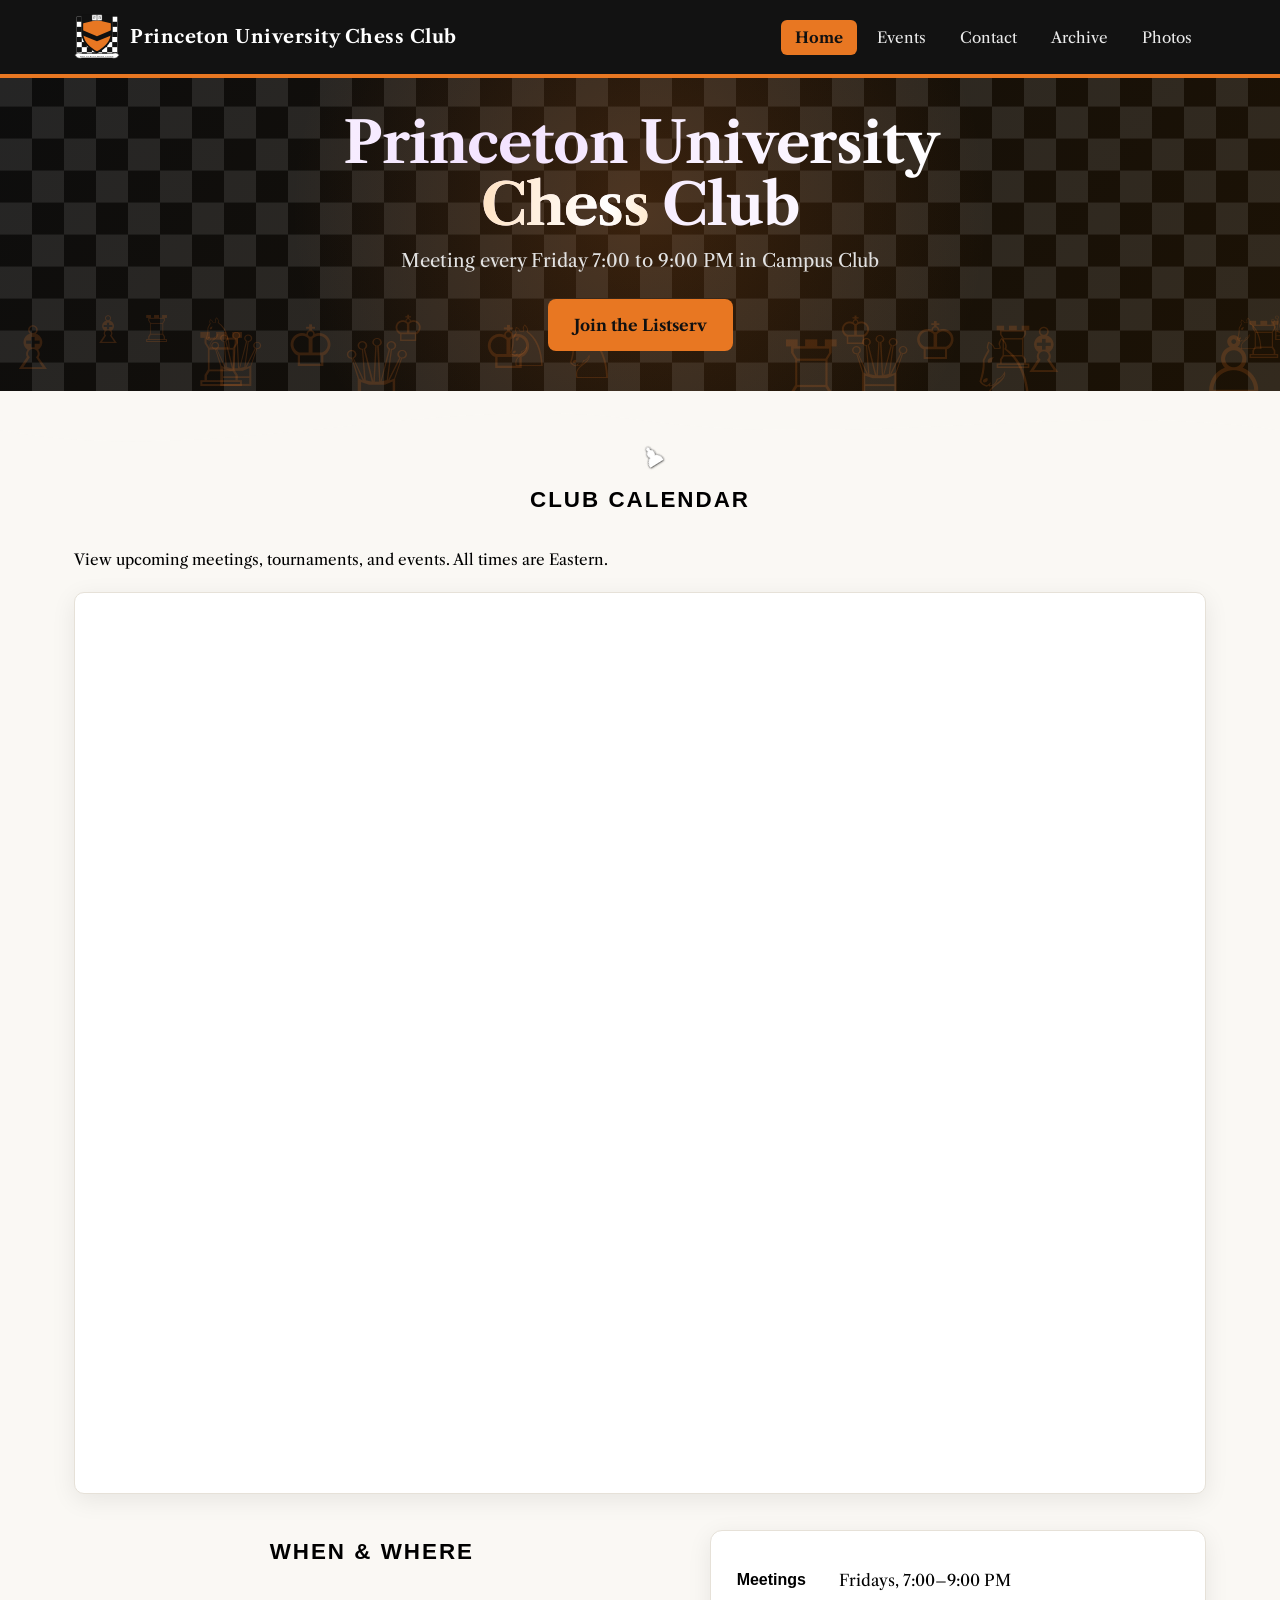
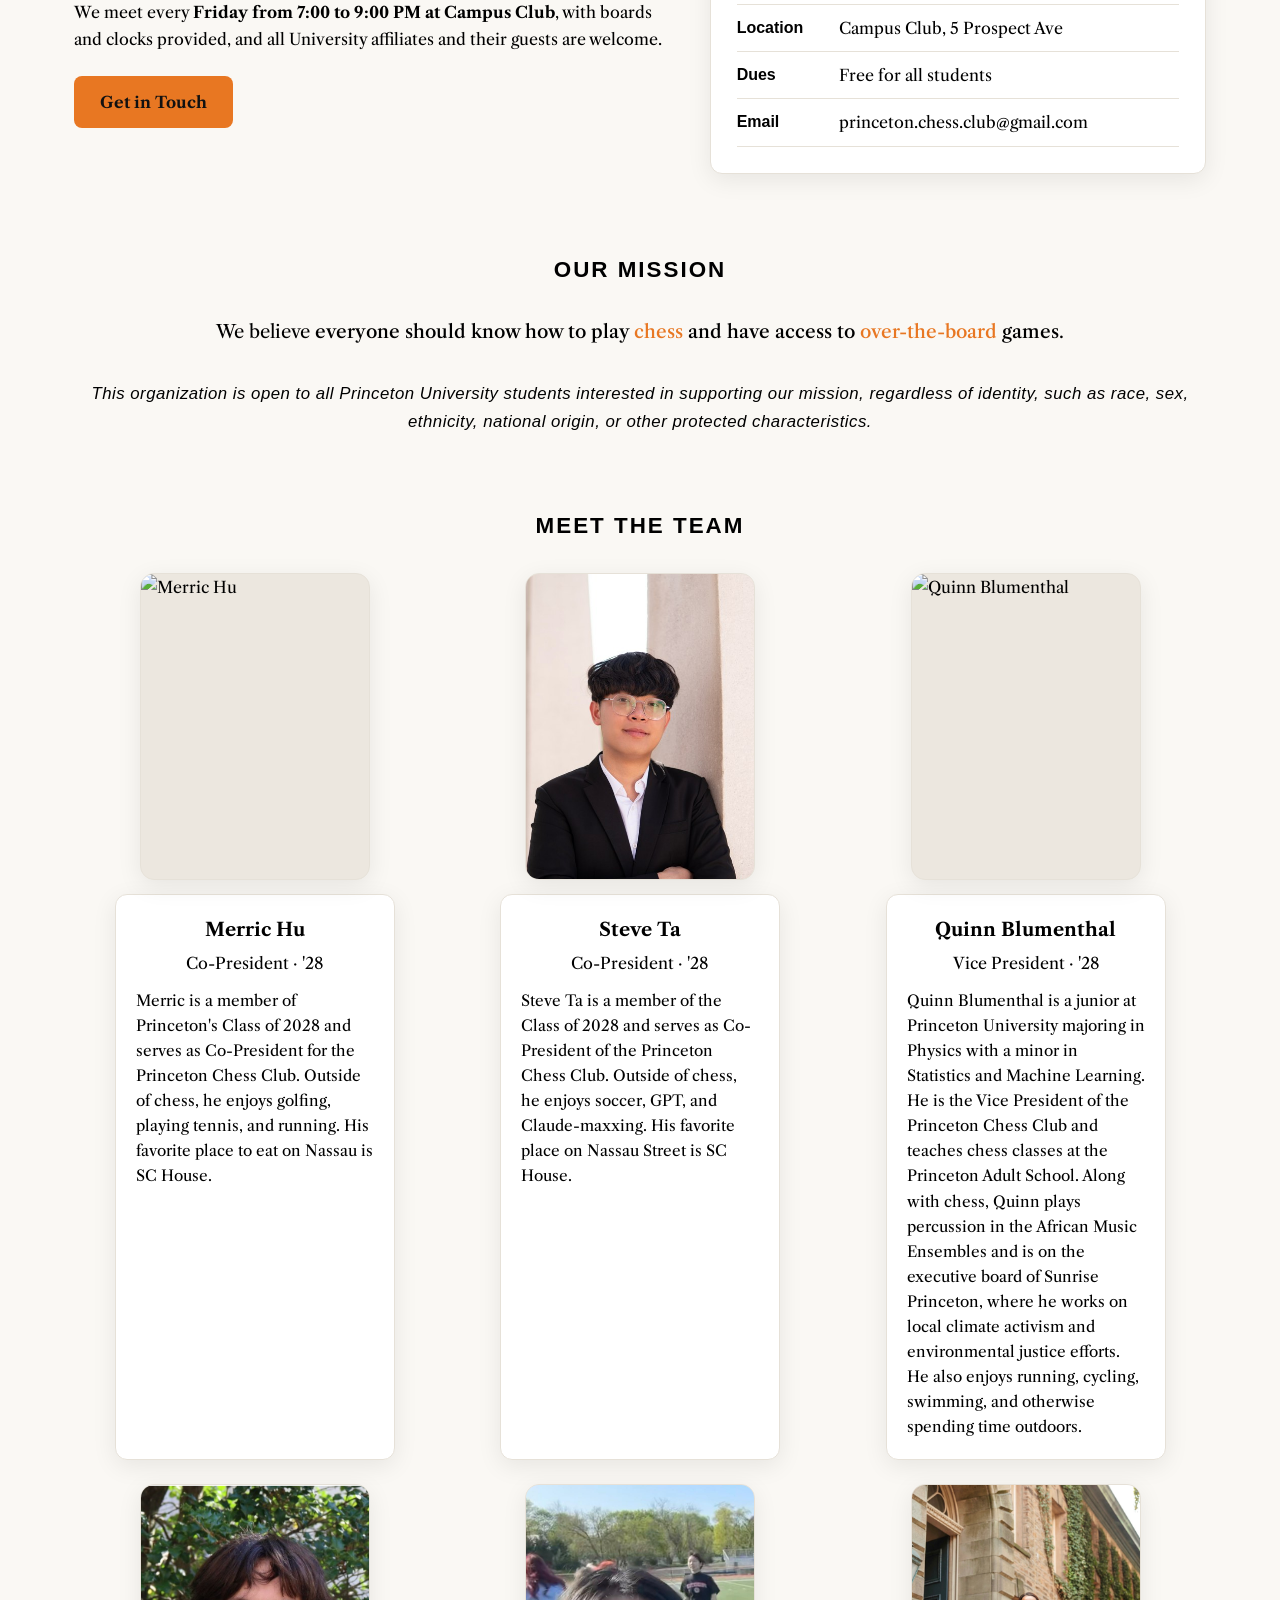
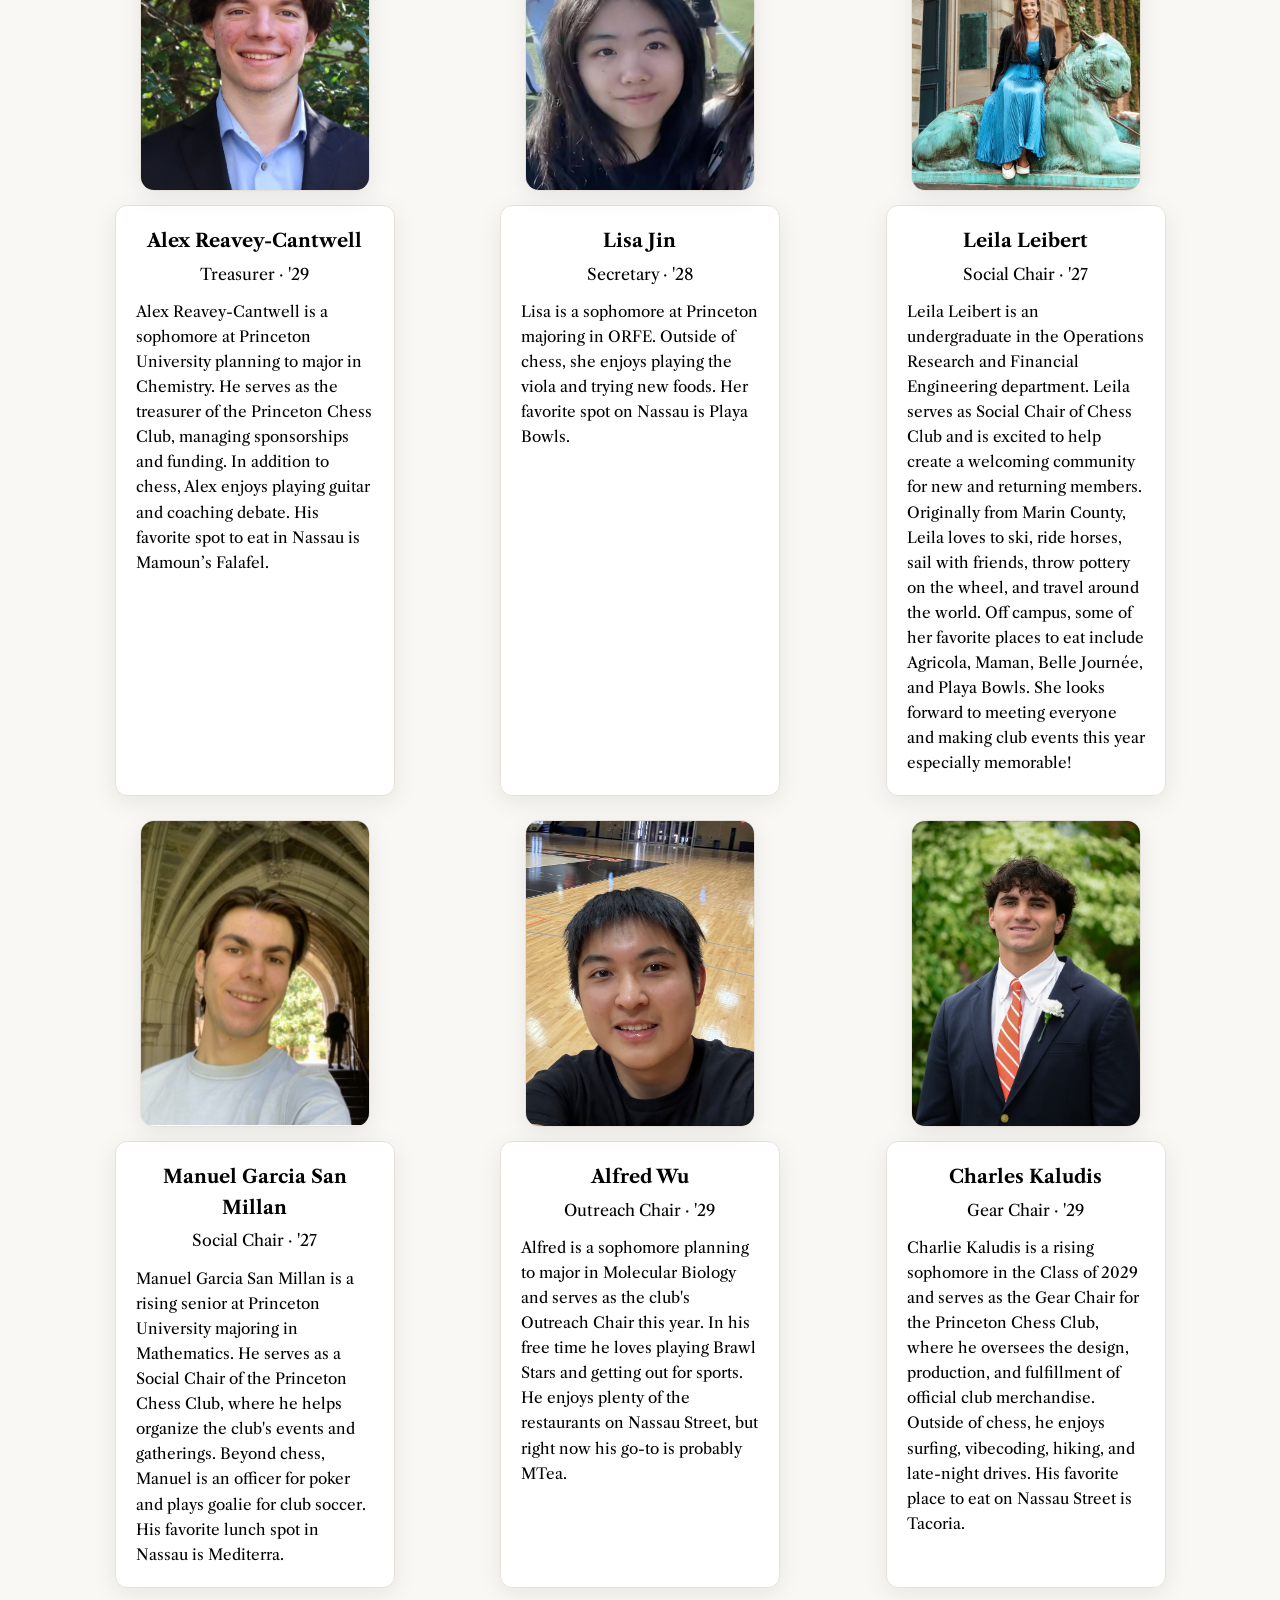
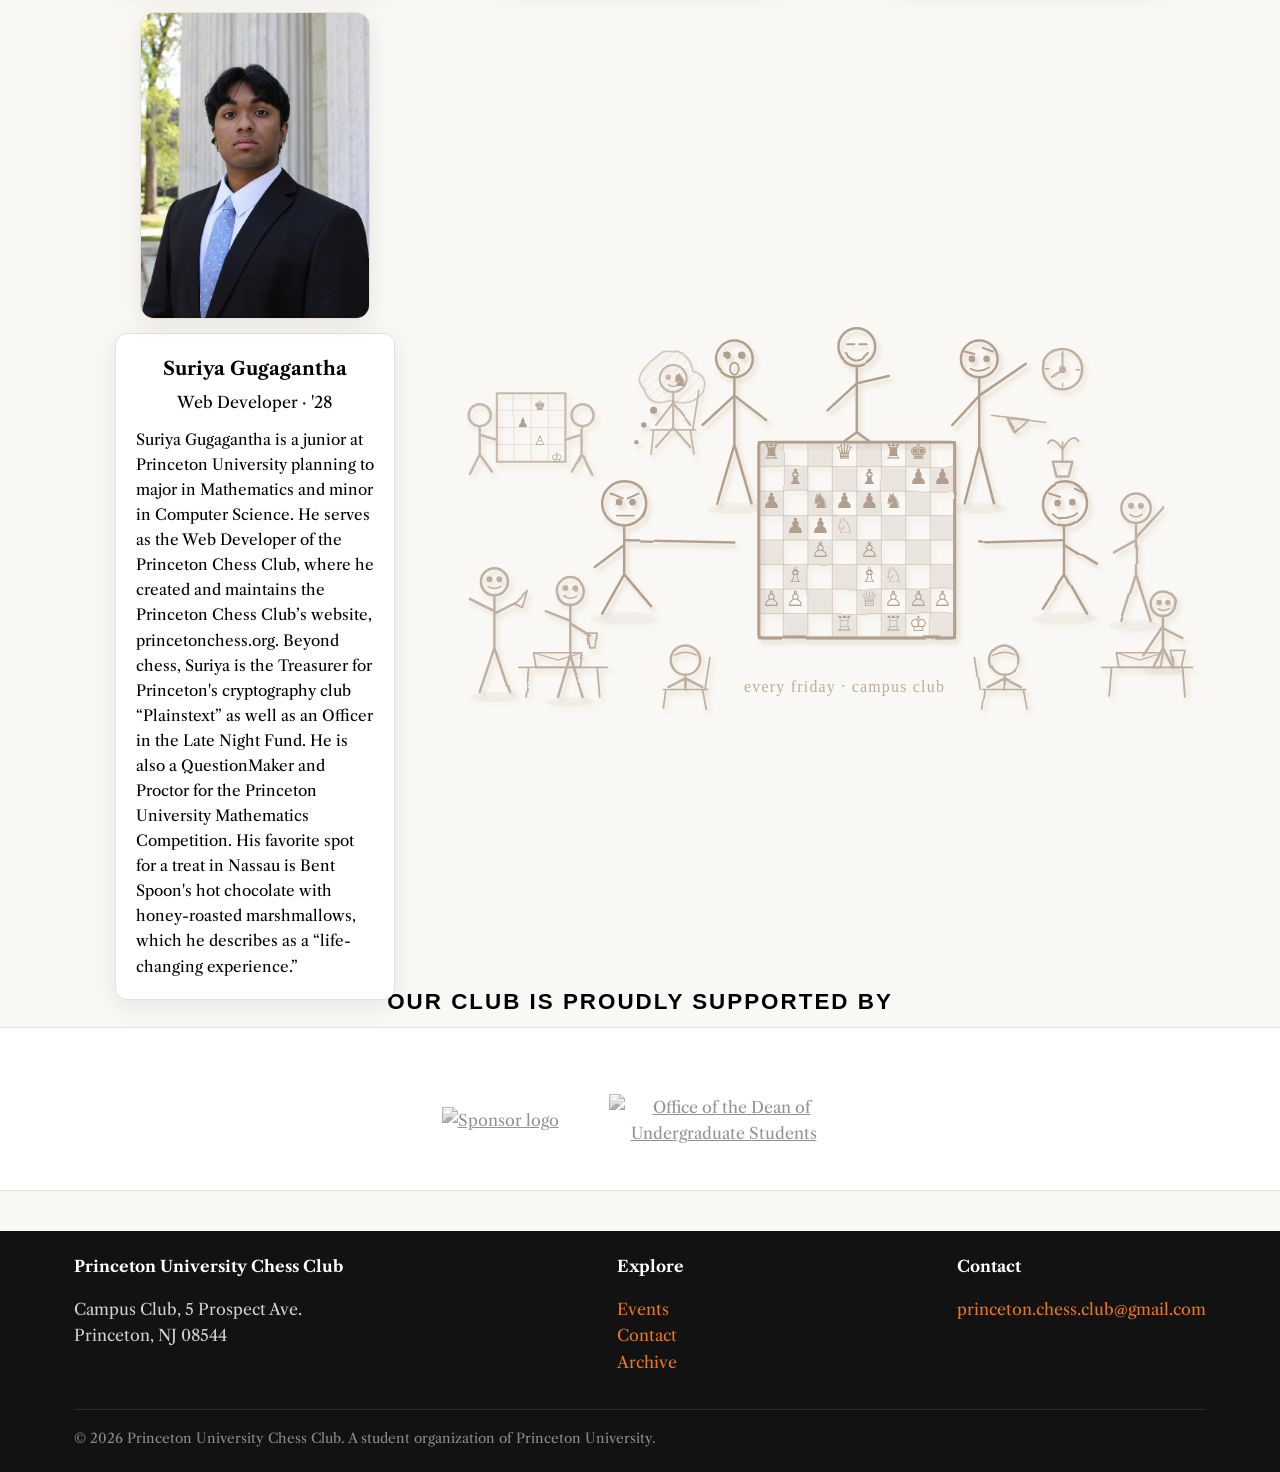
==== commit 2ccaee91: "Bio: built → created" ====
--- a/index.html
+++ b/index.html
@@ -201,7 +201,7 @@
       </div>
       <div class="card member-info">
         <h3>Suriya Gugagantha</h3><div class="role">Web Developer &middot; '28</div>
-        <p class="bio">Suriya Gugagantha is a junior at Princeton University planning to major in Mathematics and minor in Computer Science. He serves as the Web Developer of the Princeton Chess Club, where he built and maintains the Princeton Chess Club&rsquo;s website, princetonchess.org. Beyond chess, Suriya is the Treasurer for Princeton's cryptography club &ldquo;Plainstext&rdquo; as well as an Officer in the Late Night Fund. He is also a QuestionMaker and Proctor for the Princeton University Mathematics Competition. His favorite spot for a treat in Nassau is Bent Spoon's hot chocolate with honey-roasted marshmallows, which he describes as a &ldquo;life-changing experience.&rdquo;</p>
+        <p class="bio">Suriya Gugagantha is a junior at Princeton University planning to major in Mathematics and minor in Computer Science. He serves as the Web Developer of the Princeton Chess Club, where he created and maintains the Princeton Chess Club&rsquo;s website, princetonchess.org. Beyond chess, Suriya is the Treasurer for Princeton's cryptography club &ldquo;Plainstext&rdquo; as well as an Officer in the Late Night Fund. He is also a QuestionMaker and Proctor for the Princeton University Mathematics Competition. His favorite spot for a treat in Nassau is Bent Spoon's hot chocolate with honey-roasted marshmallows, which he describes as a &ldquo;life-changing experience.&rdquo;</p>
       </div>
     </div>
 
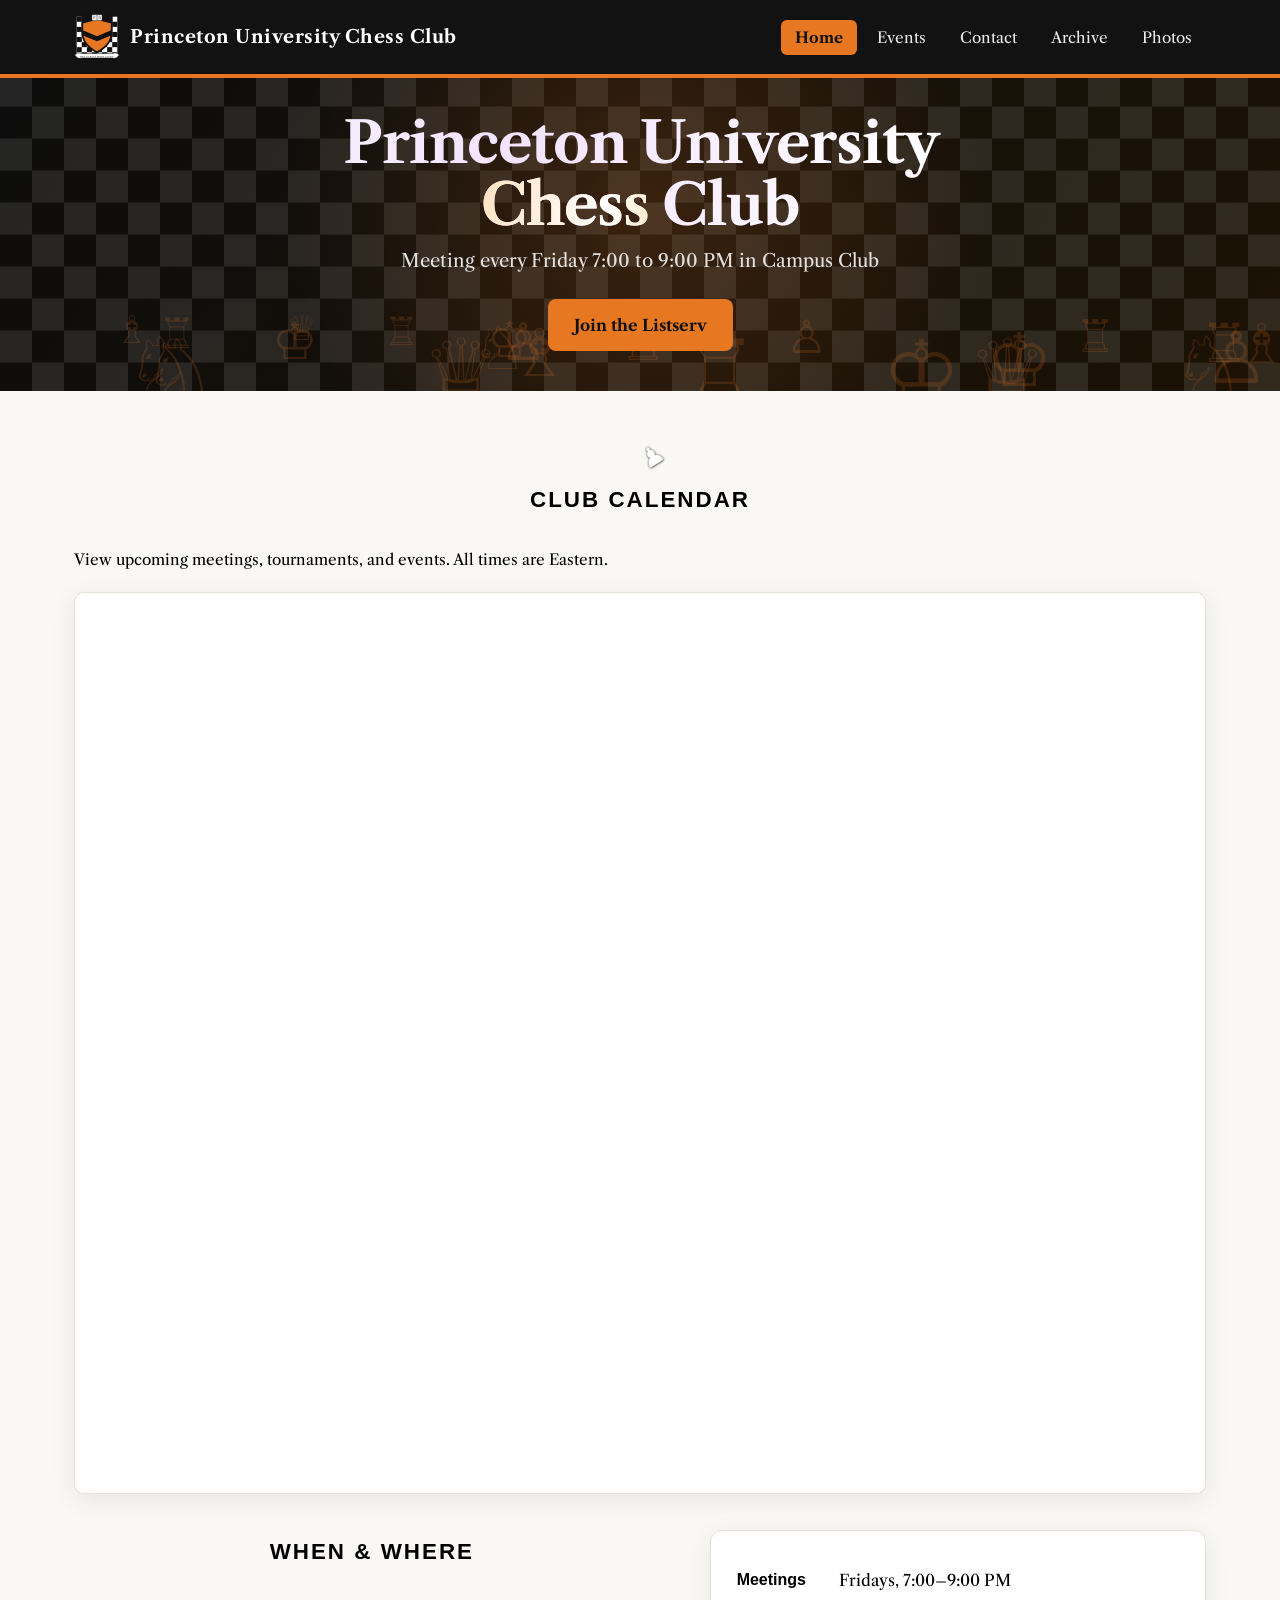
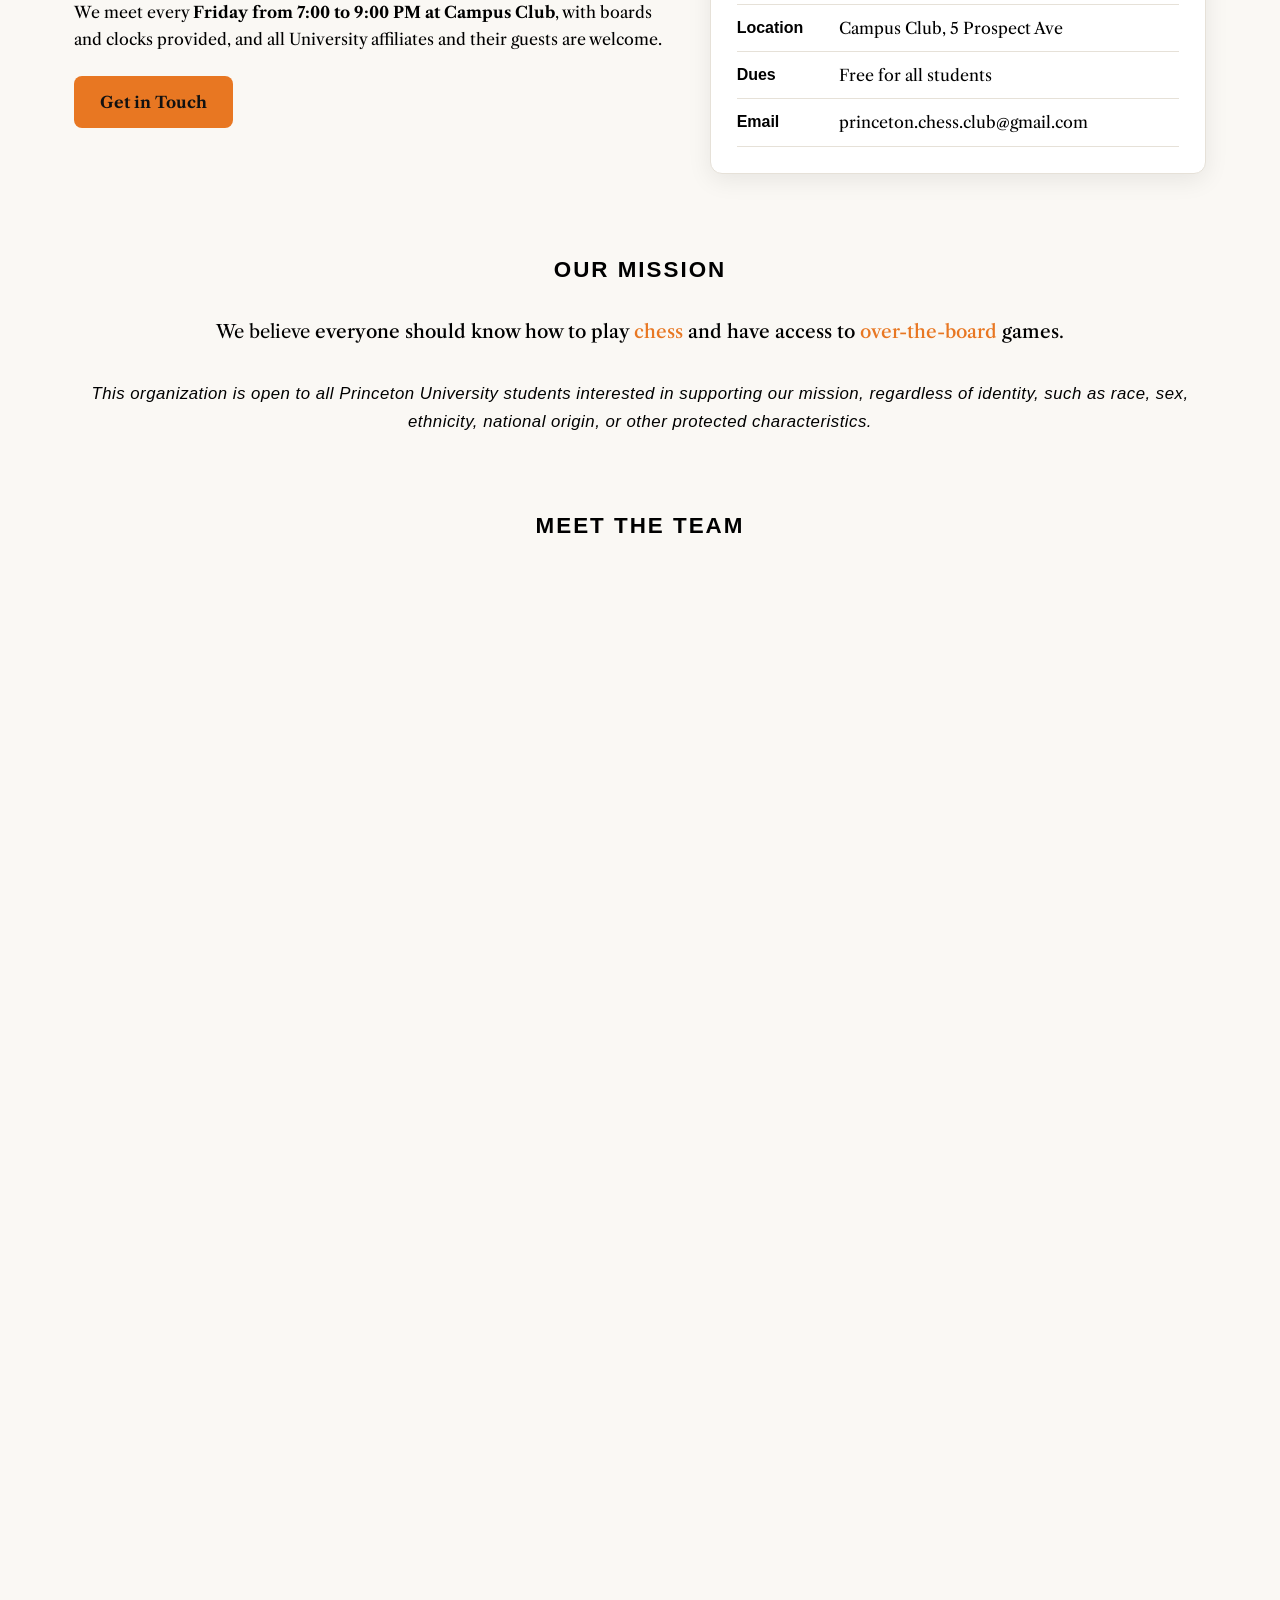
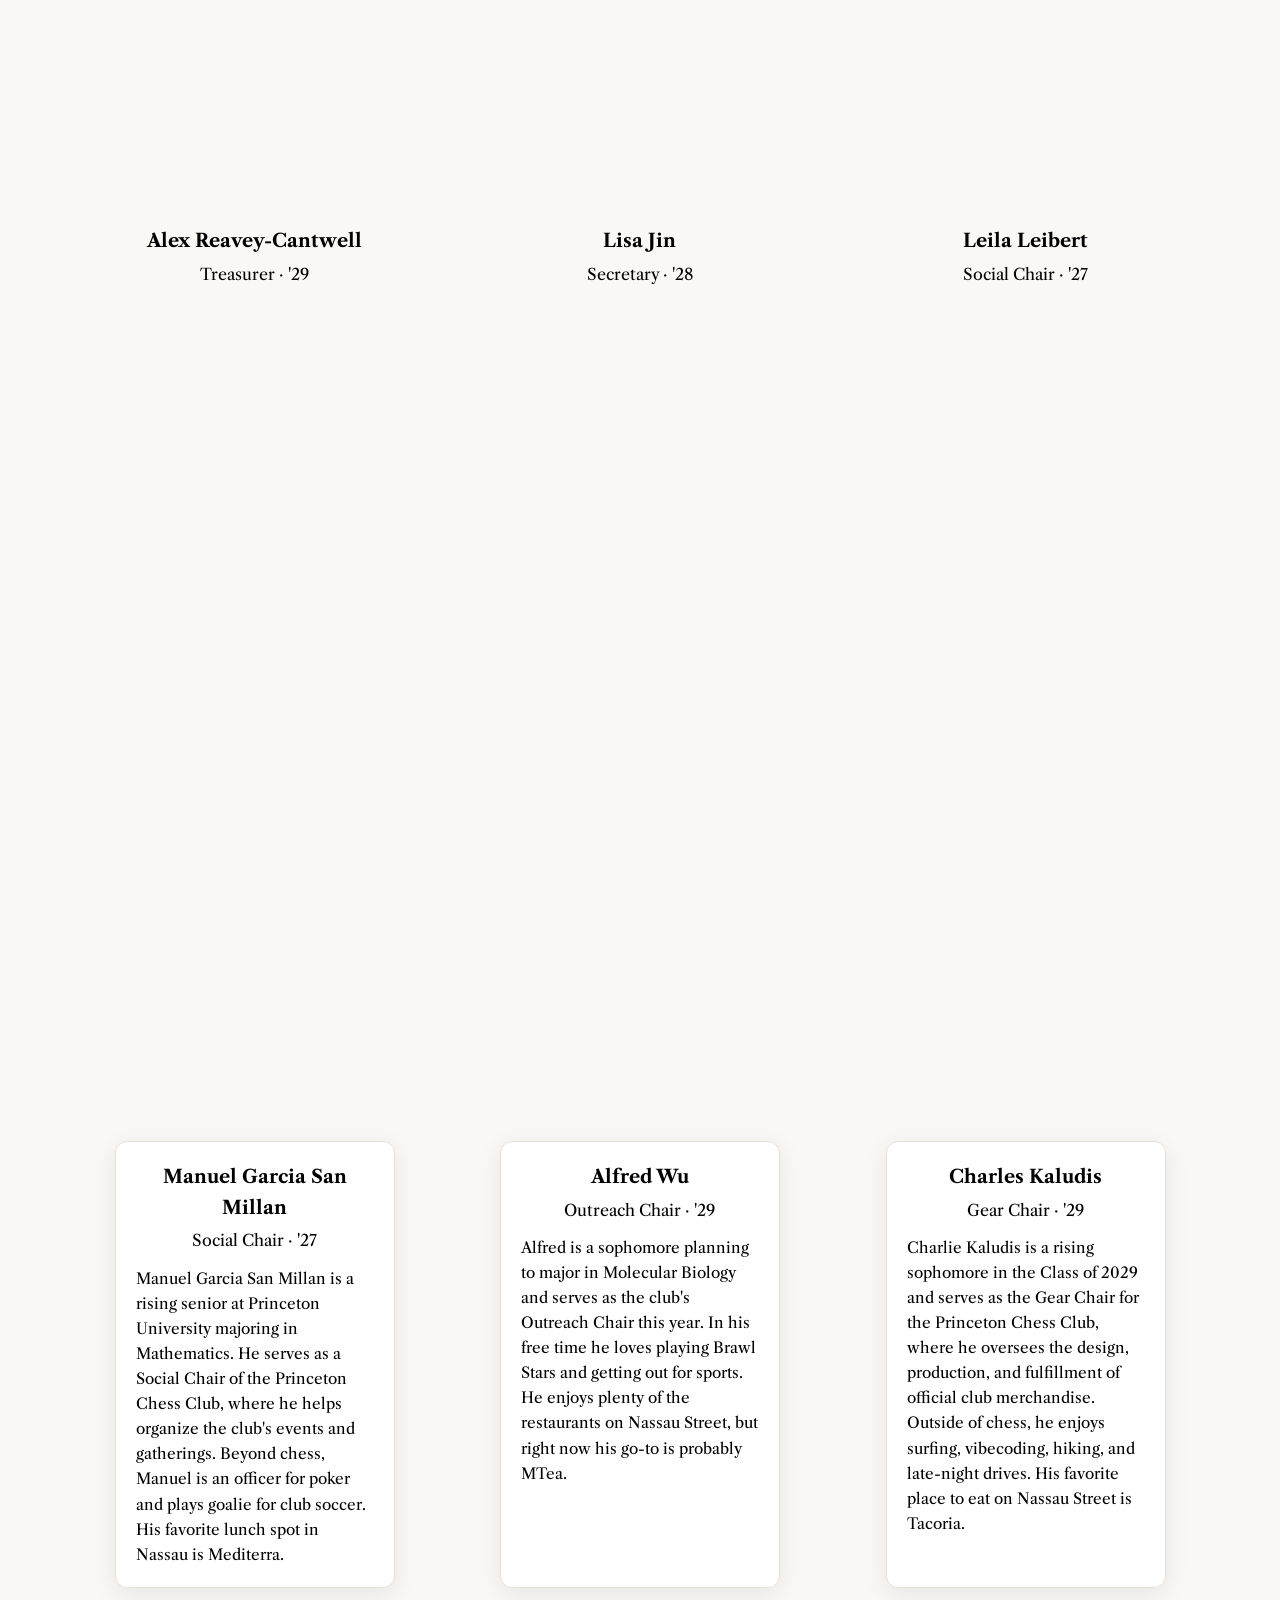
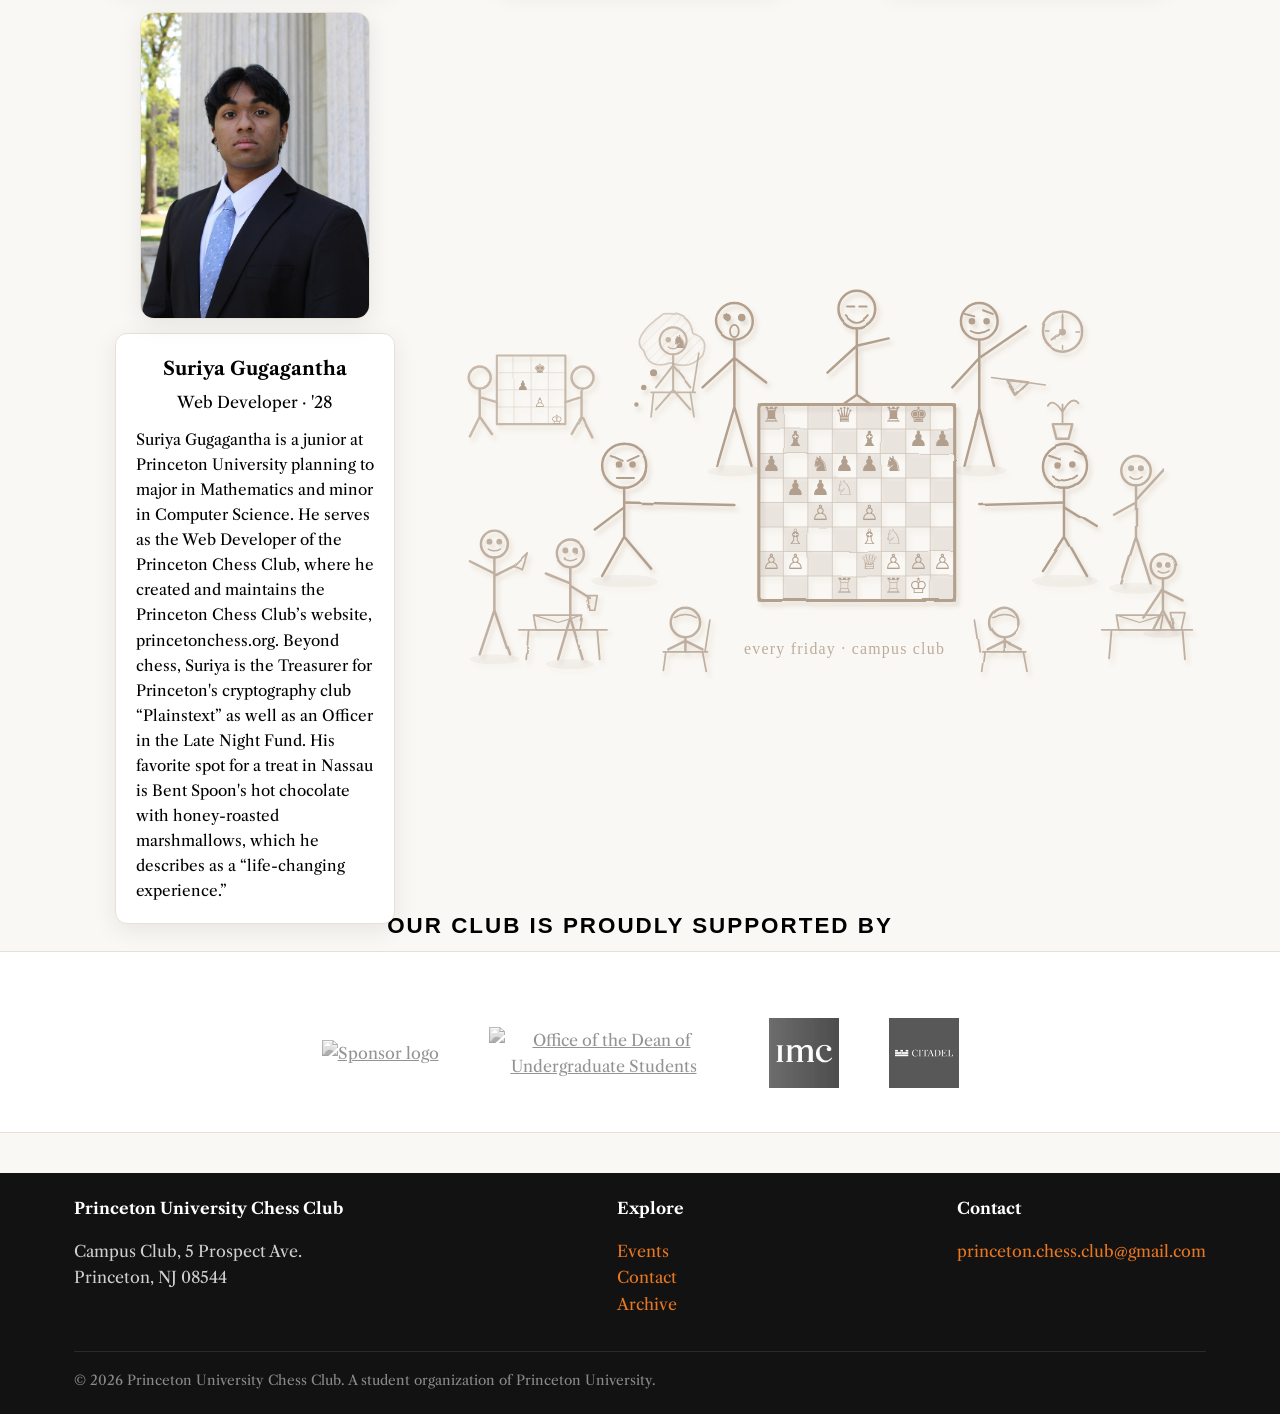
==== commit c58717f2: "Add IMC and Citadel sponsors, fix photo crops, update bio" ====
--- a/index.html
+++ b/index.html
@@ -201,7 +201,7 @@
       </div>
       <div class="card member-info">
         <h3>Suriya Gugagantha</h3><div class="role">Web Developer &middot; '28</div>
-        <p class="bio">Suriya Gugagantha is a junior at Princeton University planning to major in Mathematics and minor in Computer Science. He serves as the Web Developer of the Princeton Chess Club, where he created and maintains the Princeton Chess Club&rsquo;s website, princetonchess.org. Beyond chess, Suriya is the Treasurer for Princeton's cryptography club &ldquo;Plainstext&rdquo; as well as an Officer in the Late Night Fund. He is also a QuestionMaker and Proctor for the Princeton University Mathematics Competition. His favorite spot for a treat in Nassau is Bent Spoon's hot chocolate with honey-roasted marshmallows, which he describes as a &ldquo;life-changing experience.&rdquo;</p>
+        <p class="bio">Suriya Gugagantha is a junior at Princeton University planning to major in Mathematics and minor in Computer Science. He serves as the Web Developer of the Princeton Chess Club, where he created and maintains the Princeton Chess Club&rsquo;s website, princetonchess.org. Beyond chess, Suriya is the Treasurer for Princeton's cryptography club &ldquo;Plainstext&rdquo; as well as an Officer in the Late Night Fund. His favorite spot for a treat in Nassau is Bent Spoon's hot chocolate with honey-roasted marshmallows, which he describes as a &ldquo;life-changing experience.&rdquo;</p>
       </div>
     </div>
 
@@ -515,6 +515,12 @@
       <a href="https://odus.princeton.edu/" target="_blank" rel="noopener">
         <img src="https://princetonchess.weebly.com/uploads/1/2/2/9/122975584/editor/odus-primary-pms-wbg.jpg?1750388398" alt="Office of the Dean of Undergraduate Students">
       </a>
+      <a href="https://www.imc.com/" target="_blank" rel="noopener">
+        <img src="imc.png" alt="IMC Trading">
+      </a>
+      <a href="https://www.citadel.com/" target="_blank" rel="noopener">
+        <img src="citadel.png" alt="Citadel">
+      </a>
     </div>
   </div>
 </section>
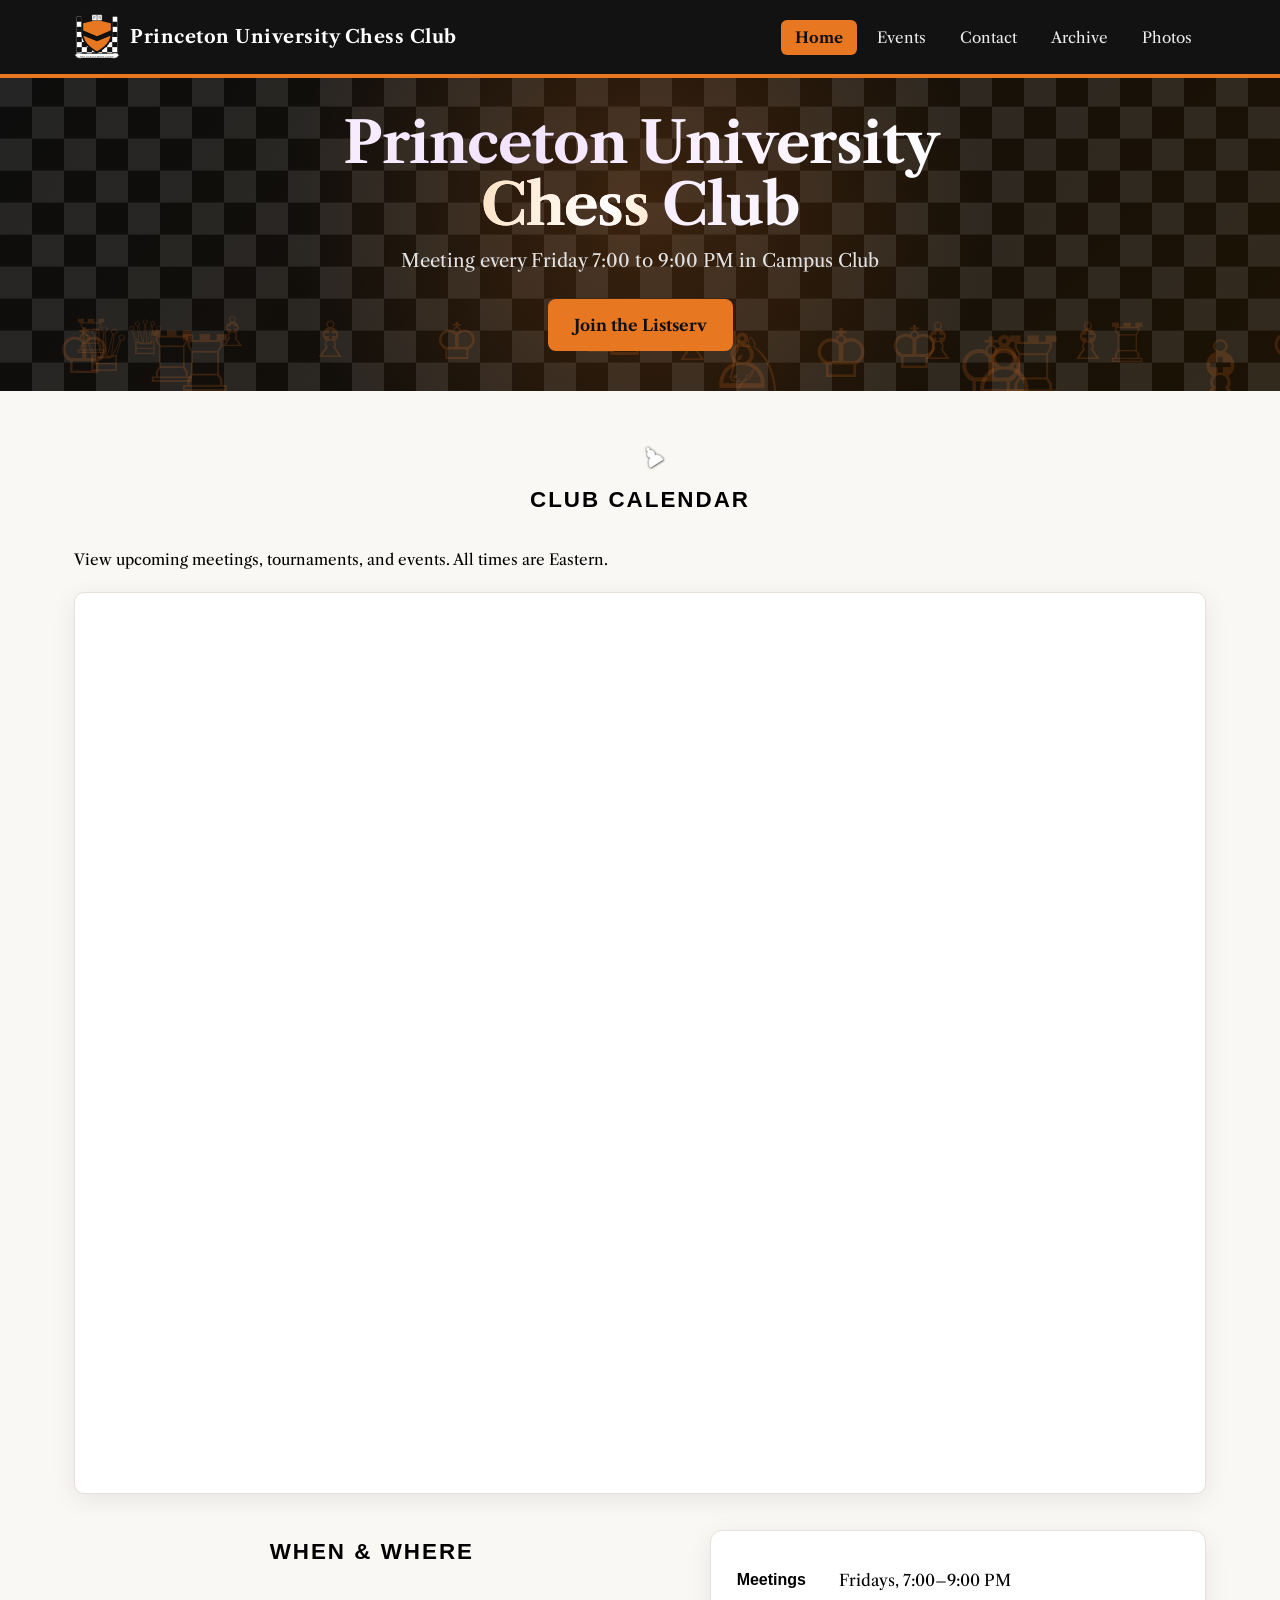
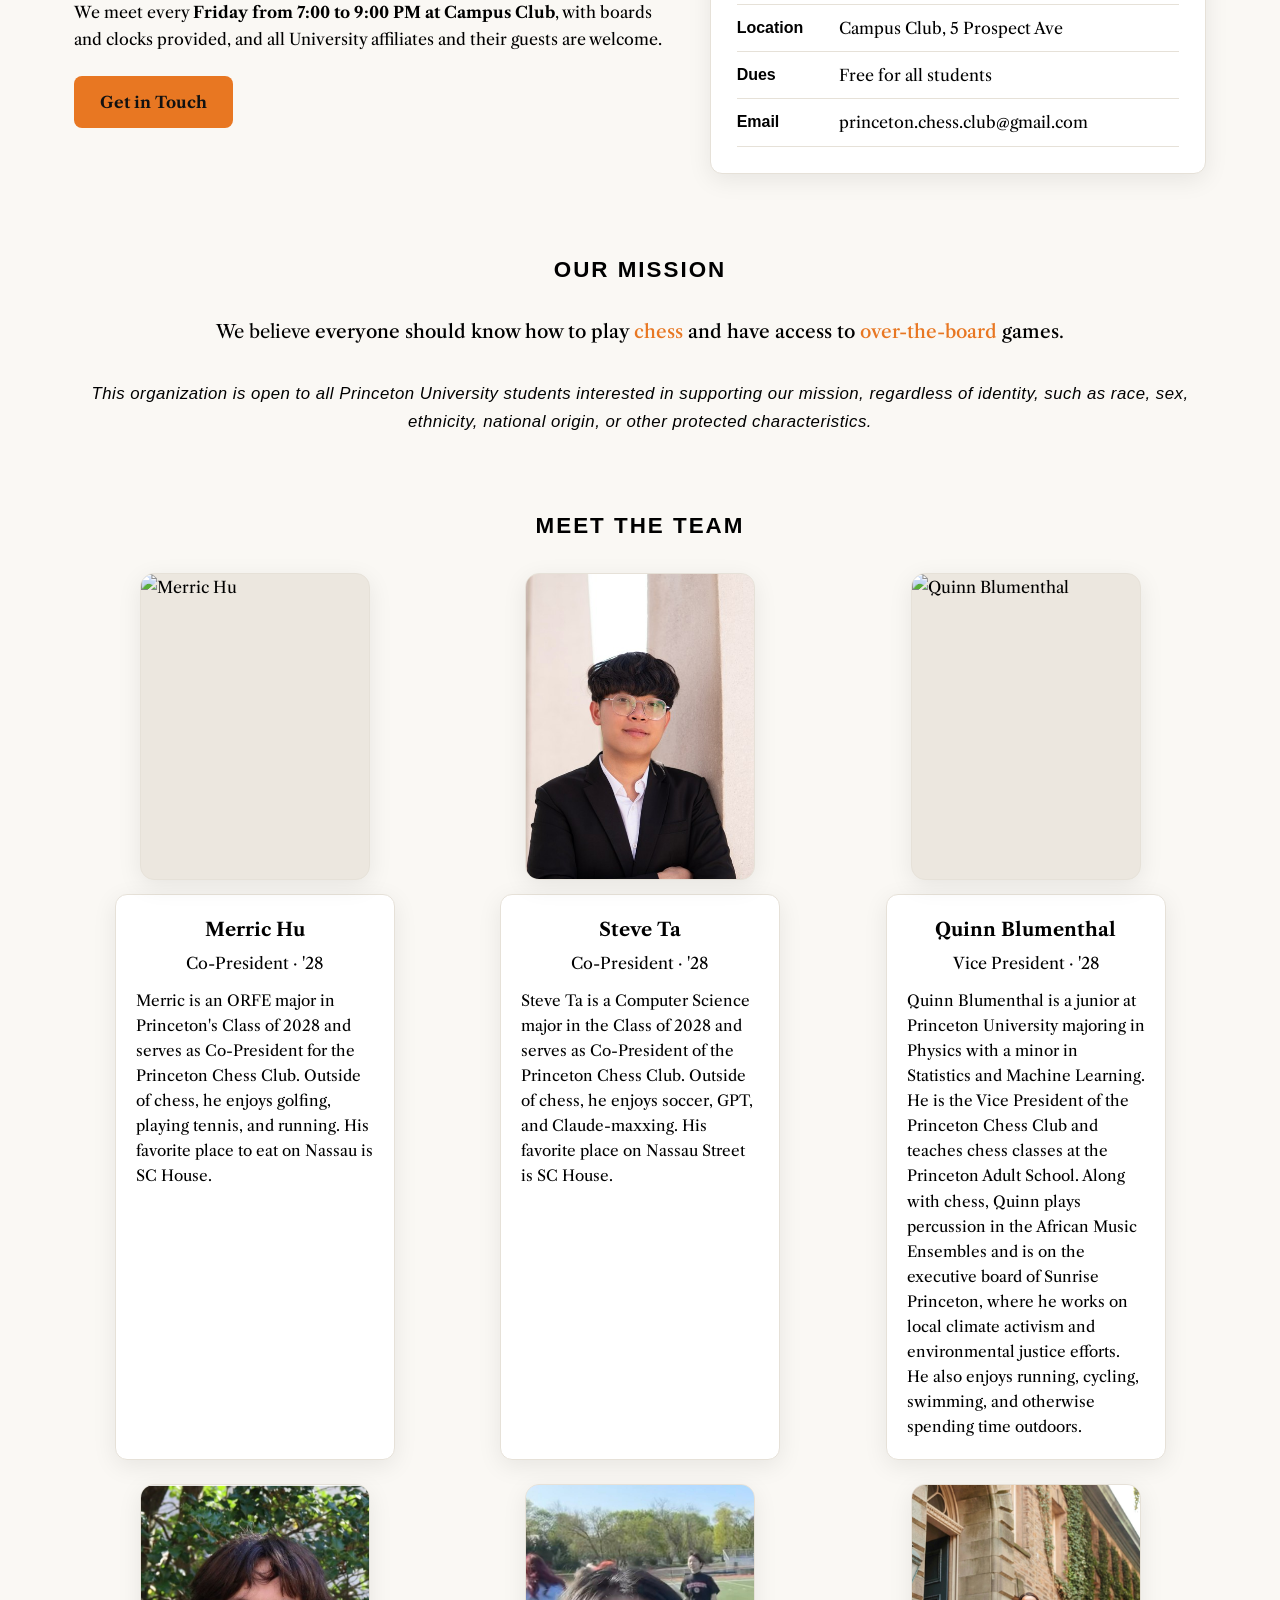
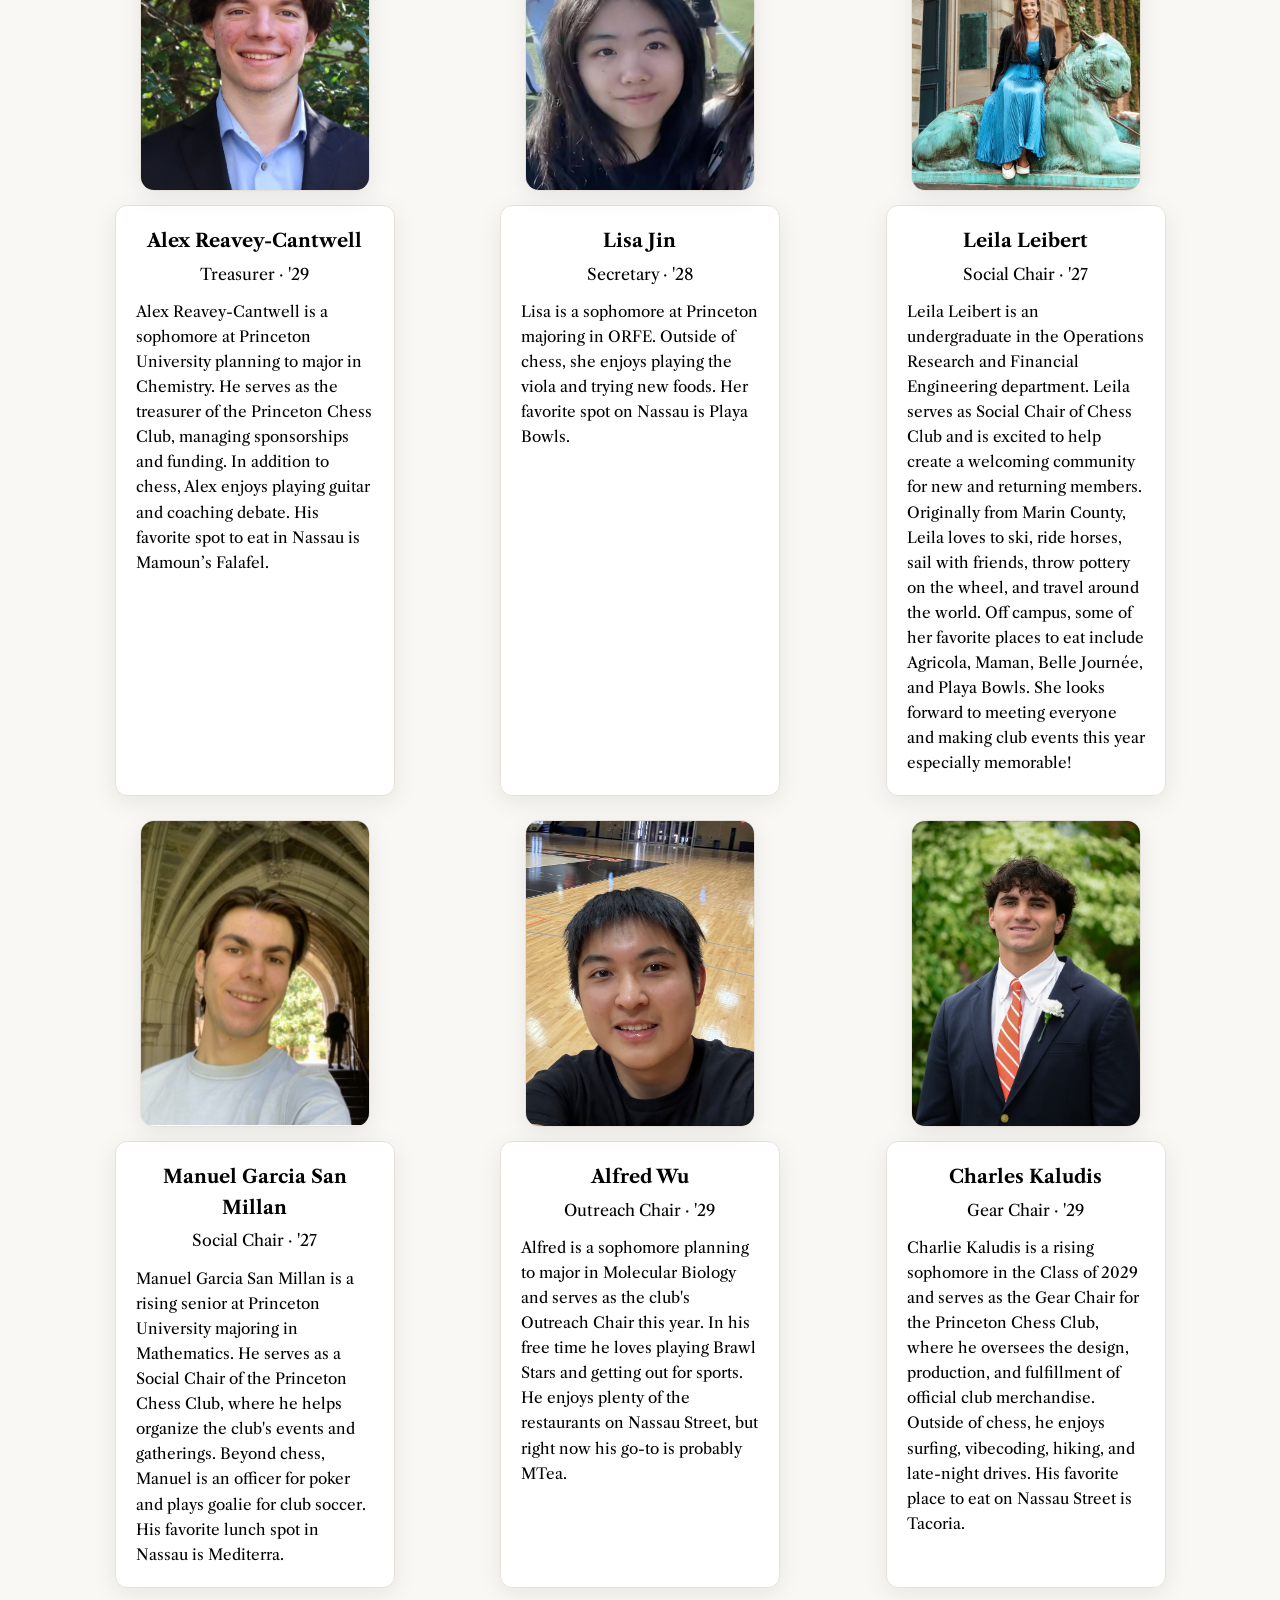
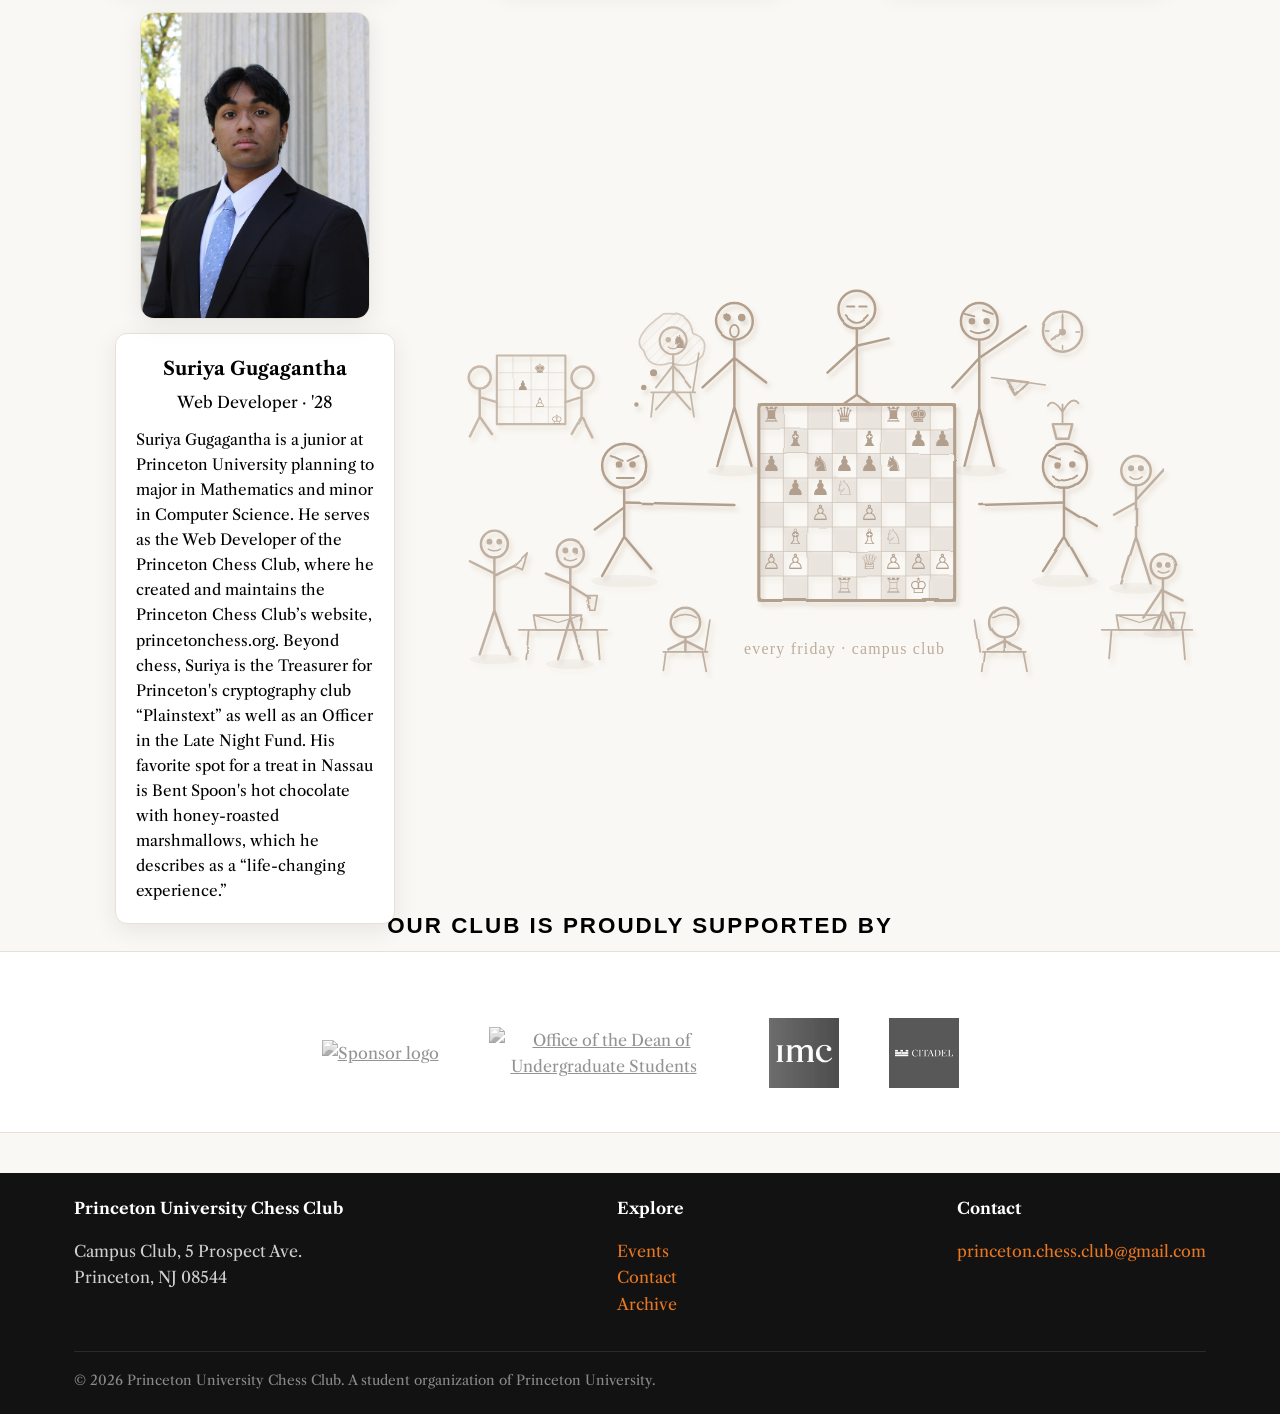
==== commit 98051e09: "Add majors to bios, improve event photo quality" ====
--- a/index.html
+++ b/index.html
@@ -120,7 +120,7 @@
       </div>
       <div class="card member-info">
         <h3>Merric Hu</h3><div class="role">Co-President &middot; '28</div>
-        <p class="bio">Merric is a member of Princeton's Class of 2028 and serves as Co-President for the Princeton Chess Club. Outside of chess, he enjoys golfing, playing tennis, and running. His favorite place to eat on Nassau is SC House.</p>
+        <p class="bio">Merric is an ORFE major in Princeton's Class of 2028 and serves as Co-President for the Princeton Chess Club. Outside of chess, he enjoys golfing, playing tennis, and running. His favorite place to eat on Nassau is SC House.</p>
       </div>
     </div>
     <div class="member-stack tilt">
@@ -129,7 +129,7 @@
       </div>
       <div class="card member-info">
         <h3>Steve Ta</h3><div class="role">Co-President &middot; '28</div>
-        <p class="bio">Steve Ta is a member of the Class of 2028 and serves as Co-President of the Princeton Chess Club. Outside of chess, he enjoys soccer, GPT, and Claude-maxxing. His favorite place on Nassau Street is SC House.</p>
+        <p class="bio">Steve Ta is a Computer Science major in the Class of 2028 and serves as Co-President of the Princeton Chess Club. Outside of chess, he enjoys soccer, GPT, and Claude-maxxing. His favorite place on Nassau Street is SC House.</p>
       </div>
     </div>
     <div class="member-stack tilt">
--- a/styles.css
+++ b/styles.css
@@ -610,17 +610,15 @@
   border-radius: 0;
   border-left: none;
   border-right: none;
-  max-height: 380px;
+  max-height: 520px;
   overflow: hidden;
 }
 .event-photo .photo-frame img {
   width: 100%;
   height: auto;
-  max-height: 380px;
+  max-height: 520px;
   object-fit: cover;
   object-position: center center;
-  image-rendering: -webkit-optimize-contrast;
-  image-rendering: crisp-edges;
 }
 .event-photo .credit {
   font-size: .85rem; color: var(--muted); margin-top: 6px; font-style: italic;
@@ -647,17 +645,15 @@
   margin-bottom: 0;
 }
 .grid.cols-2:has(.event-photo) .event-photo .photo-frame {
-  max-height: 300px;
+  max-height: 420px;
   background: #1a1a1a;
 }
 .grid.cols-2:has(.event-photo) .event-photo .photo-frame img {
   width: 100%;
   height: auto;
-  max-height: 300px;
+  max-height: 420px;
   object-fit: cover;
   object-position: center center;
-  image-rendering: -webkit-optimize-contrast;
-  image-rendering: crisp-edges;
 }
 .grid.cols-2:has(.event-photo) .event-photo .credit {
   max-width: none;
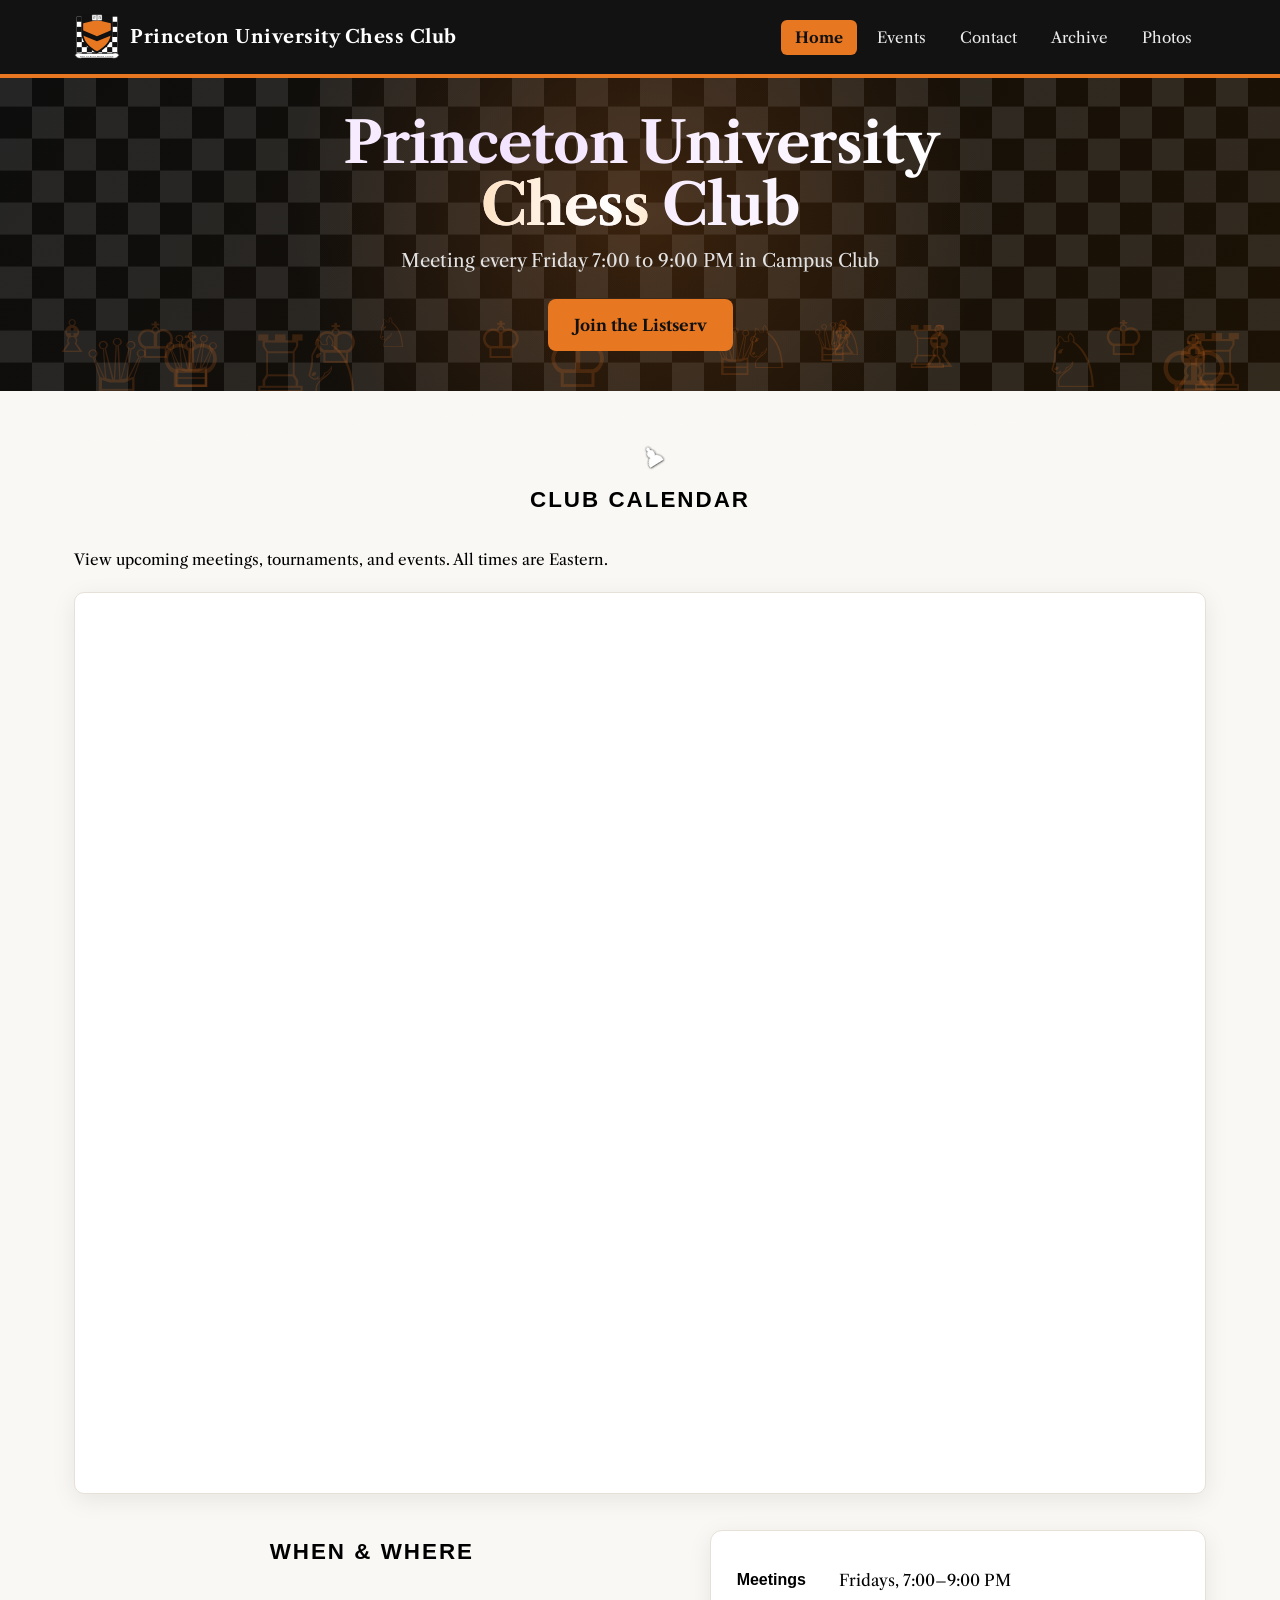
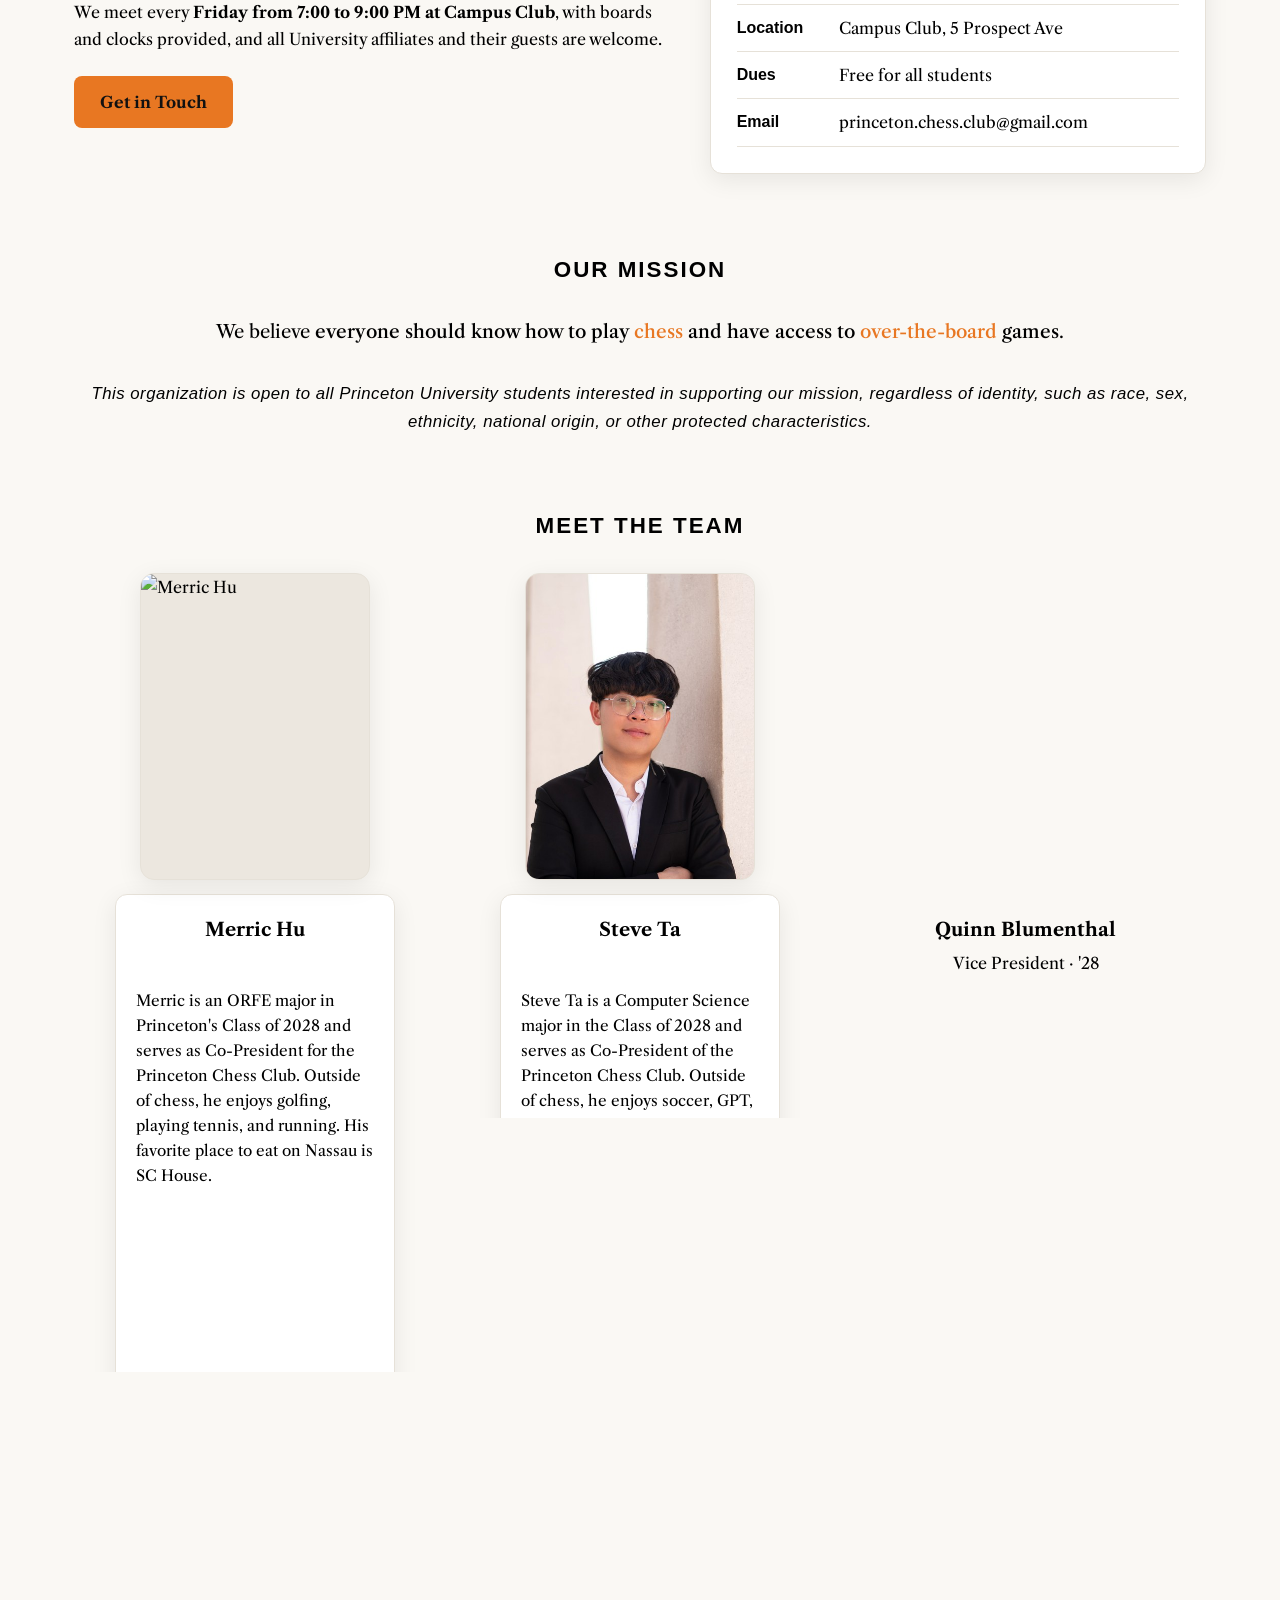
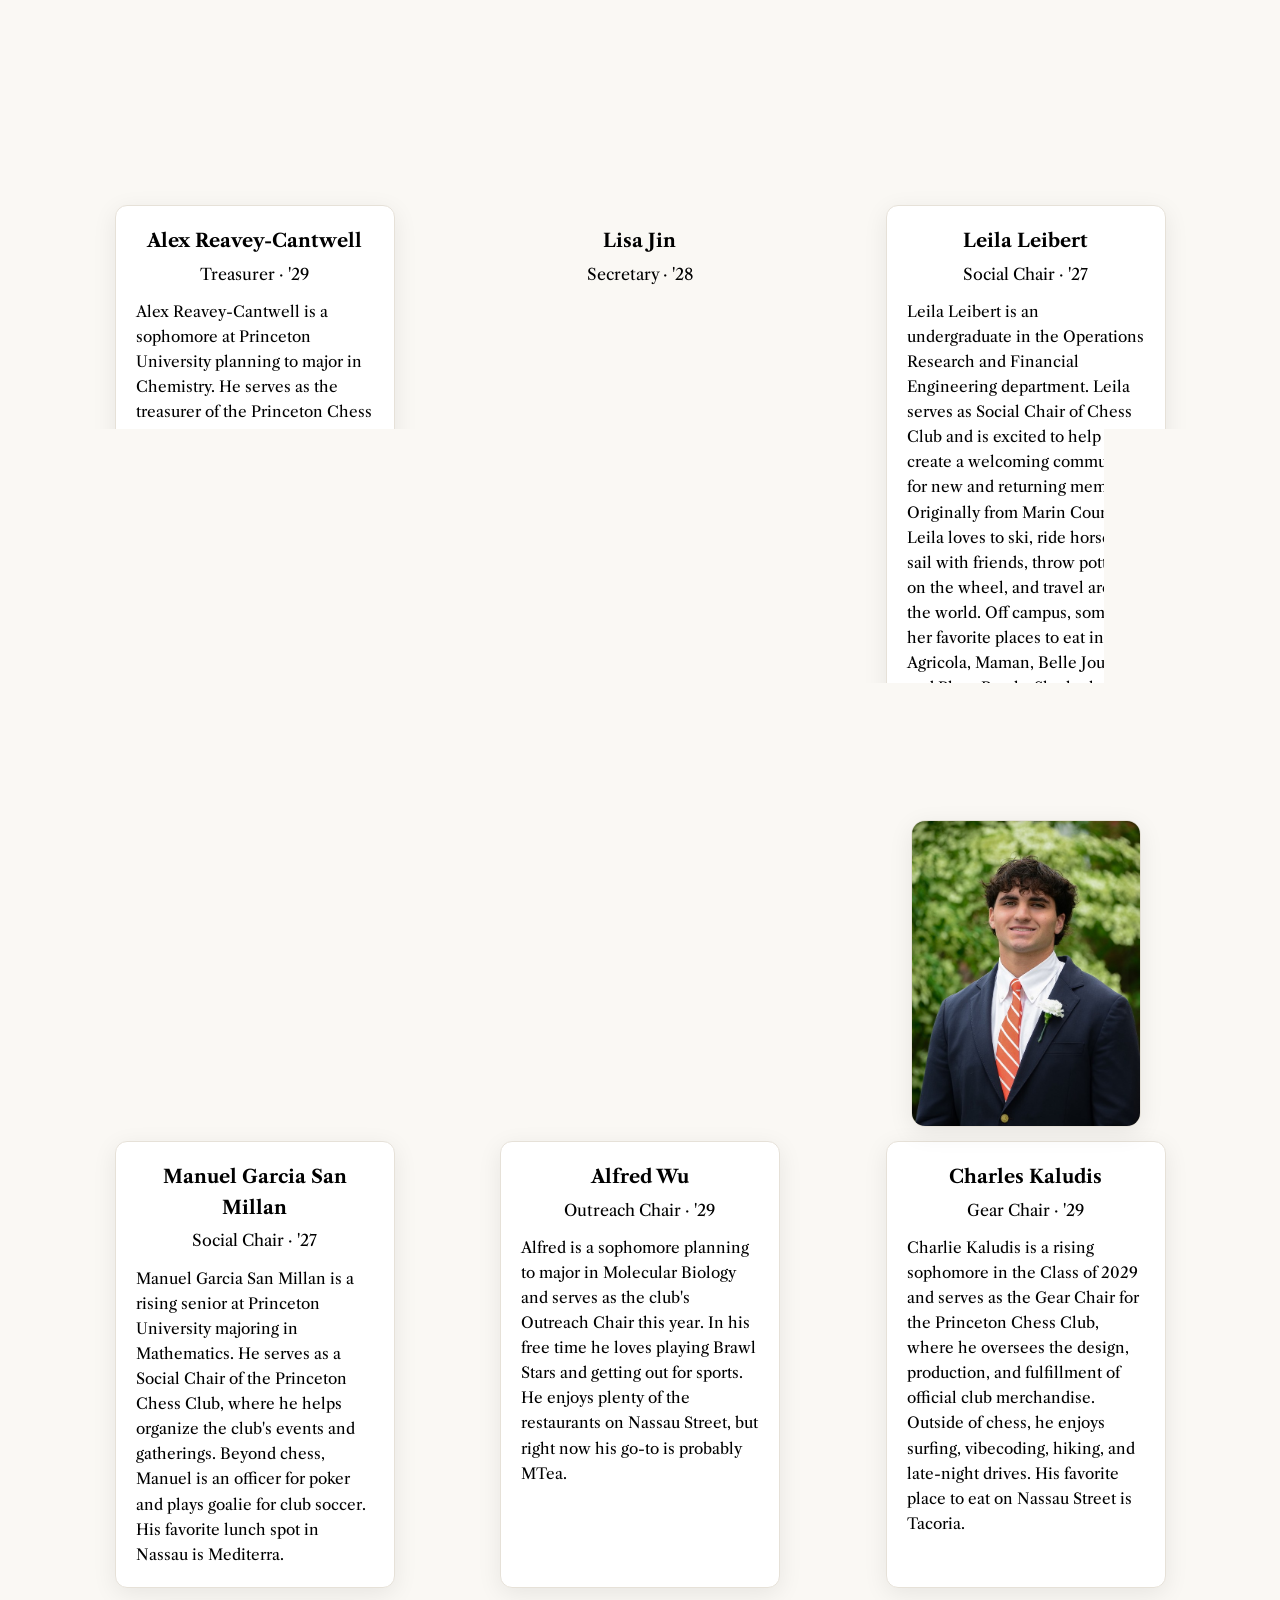
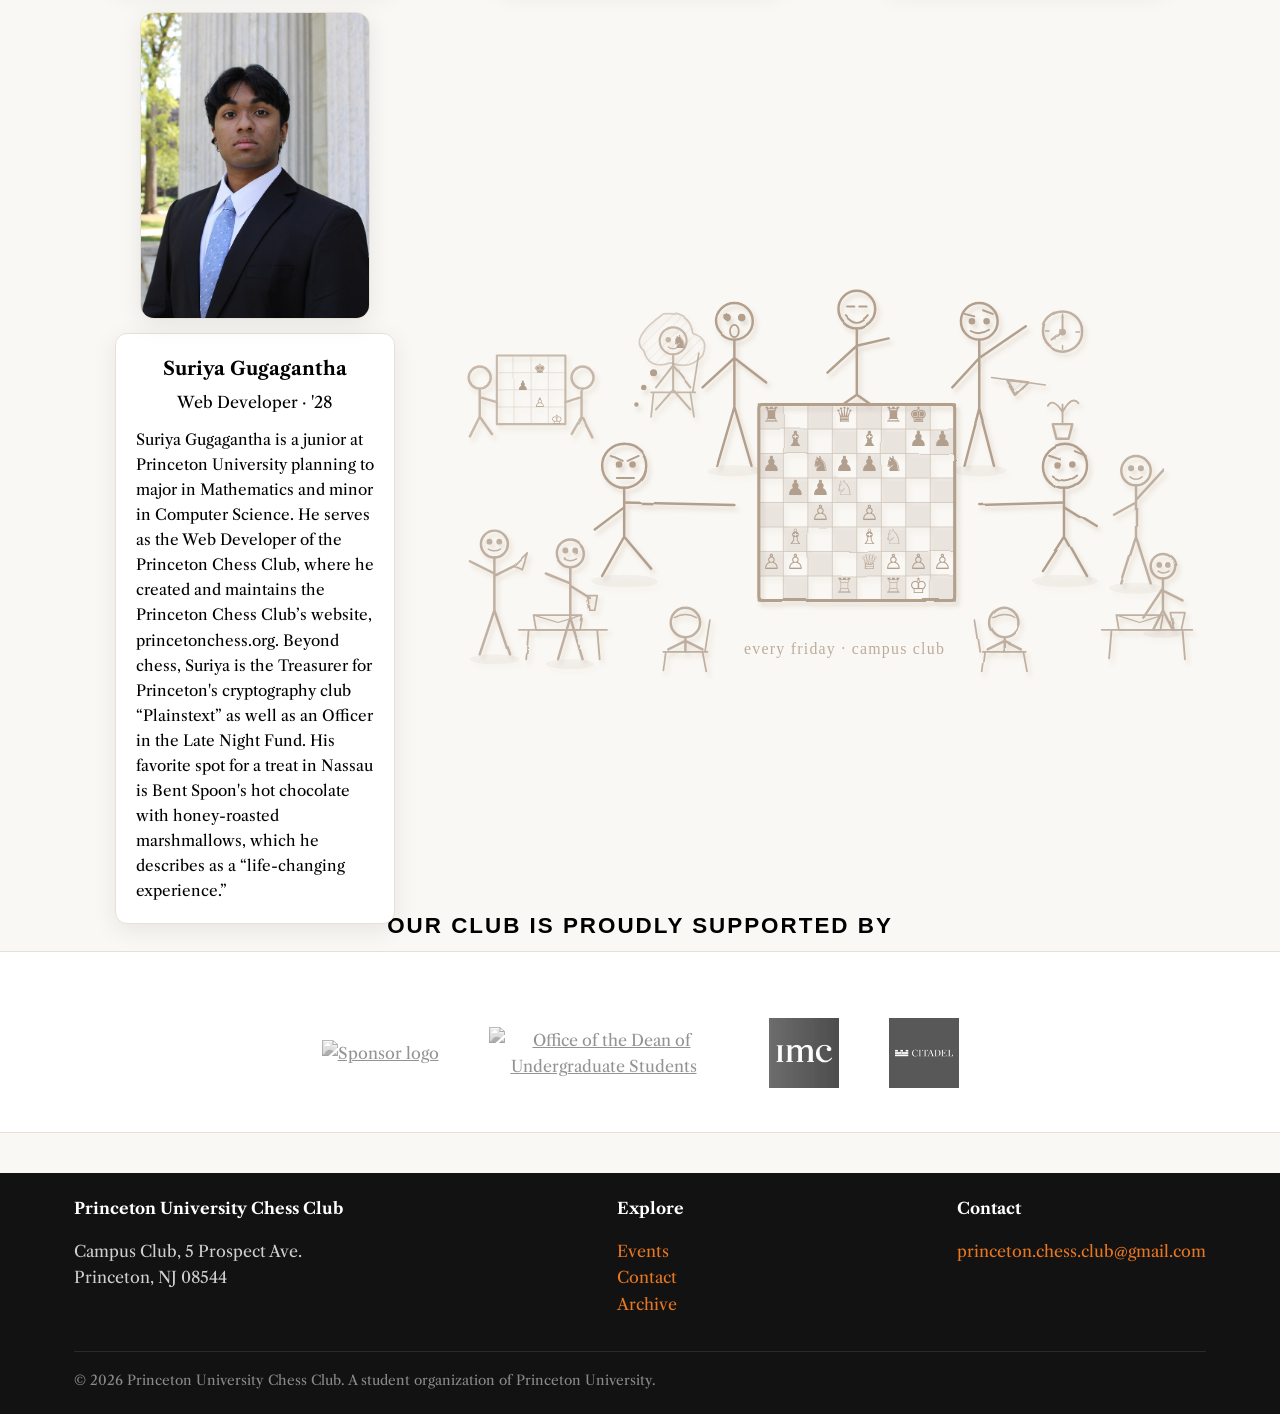
==== commit a6c2a2db: "Host images locally, fix photo display, clean up code" ====
--- a/index.html
+++ b/index.html
@@ -116,7 +116,7 @@
   <div class="grid cols-3">
     <div class="member-stack tilt">
       <div class="photo-frame member-photo">
-        <img class="photo" data-label="Merric Hu" src="https://princetonchess.weebly.com/uploads/1/2/2/9/122975584/published/merric-hu.jpg?1750380243" alt="Merric Hu">
+        <img class="photo" data-label="Merric Hu" src="images/merric-hu.jpg" alt="Merric Hu">
       </div>
       <div class="card member-info">
         <h3>Merric Hu</h3><div class="role">Co-President &middot; '28</div>
@@ -134,7 +134,7 @@
     </div>
     <div class="member-stack tilt">
       <div class="photo-frame member-photo">
-        <img class="photo" data-label="Quinn Blumenthal" src="https://princetonchess.weebly.com/uploads/1/2/2/9/122975584/published/img-20250702-160447-2.jpg?1751498230" alt="Quinn Blumenthal">
+        <img class="photo" data-label="Quinn Blumenthal" src="images/princeton-blitz.jpg" alt="Quinn Blumenthal">
       </div>
       <div class="card member-info">
         <h3>Quinn Blumenthal</h3><div class="role">Vice President &middot; '28</div>
@@ -510,10 +510,10 @@
   <div class="sponsors-inner">
     <div class="sponsor-logos">
       <a href="#" target="_blank" rel="noopener">
-        <img src="https://princetonchess.weebly.com/uploads/1/2/2/9/122975584/published/logo-horizontal-black-registered.png?1670037871" alt="Sponsor logo">
+        <img src="images/logo-horizontal-black-registered.png" alt="Sponsor logo">
       </a>
       <a href="https://odus.princeton.edu/" target="_blank" rel="noopener">
-        <img src="https://princetonchess.weebly.com/uploads/1/2/2/9/122975584/editor/odus-primary-pms-wbg.jpg?1750388398" alt="Office of the Dean of Undergraduate Students">
+        <img src="images/odus-primary-pms-wbg.jpg" alt="Office of the Dean of Undergraduate Students">
       </a>
       <a href="https://www.imc.com/" target="_blank" rel="noopener">
         <img src="imc.png" alt="IMC Trading">
--- a/styles.css
+++ b/styles.css
@@ -478,7 +478,6 @@
 }
 
 /* Speech-bubble overlay: full opacity, on top, NOT faded/blended like the sketch. */
-.etch-scene { }
 .etch-scene svg.etch-bubbles {
   position: absolute; inset: 0; width: 100%; height: 100%;
   opacity: 1; mix-blend-mode: normal; color: inherit; pointer-events: none;
@@ -599,26 +598,20 @@
 /* A photo that sits above an event write-up — breaks out to full viewport width */
 .event-photo {
   margin: 0 0 22px;
-  width: 100vw;
-  position: relative;
-  left: 50%;
-  right: 50%;
-  margin-left: -50vw;
-  margin-right: -50vw;
+  max-width: 1000px; width: 100%;
+
+  margin-left: auto;
+  margin-right: auto;
 }
 .event-photo .photo-frame {
-  border-radius: 0;
-  border-left: none;
-  border-right: none;
-  max-height: 520px;
-  overflow: hidden;
+  border-radius: 12px;
+  background: transparent;
 }
 .event-photo .photo-frame img {
   width: 100%;
   height: auto;
-  max-height: 520px;
-  object-fit: cover;
-  object-position: center center;
+  object-fit: contain;
+  display: block;
 }
 .event-photo .credit {
   font-size: .85rem; color: var(--muted); margin-top: 6px; font-style: italic;
@@ -627,12 +620,10 @@
 
 /* Full-width photo grids (e.g. cols-2) */
 .grid.cols-2:has(.event-photo) {
-  width: 100vw;
-  position: relative;
-  left: 50%;
-  right: 50%;
-  margin-left: -50vw;
-  margin-right: -50vw;
+  max-width: 1000px; width: 100%;
+
+  margin-left: auto;
+  margin-right: auto;
   padding: 0;
   gap: 4px;
 }
@@ -644,16 +635,9 @@
   margin-right: 0;
   margin-bottom: 0;
 }
-.grid.cols-2:has(.event-photo) .event-photo .photo-frame {
-  max-height: 420px;
-  background: #1a1a1a;
-}
 .grid.cols-2:has(.event-photo) .event-photo .photo-frame img {
   width: 100%;
   height: auto;
-  max-height: 420px;
-  object-fit: cover;
-  object-position: center center;
 }
 .grid.cols-2:has(.event-photo) .event-photo .credit {
   max-width: none;
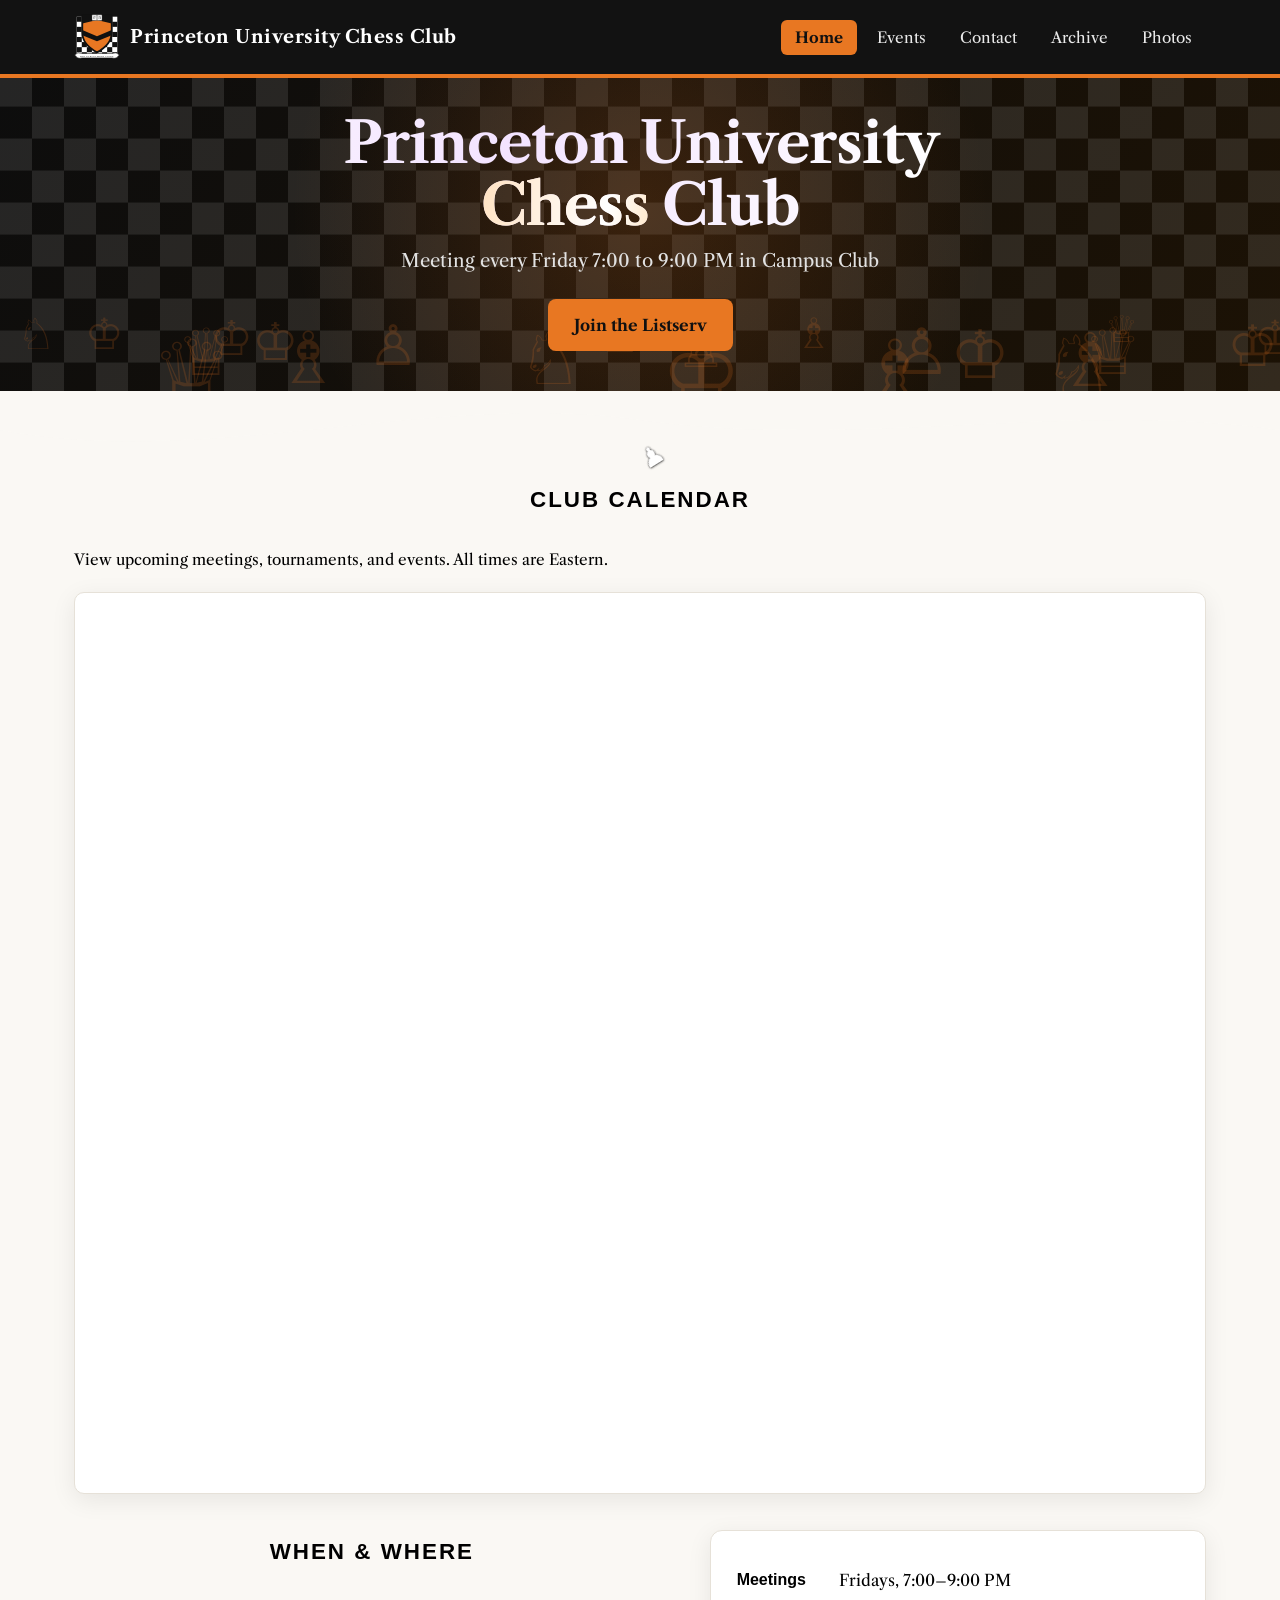
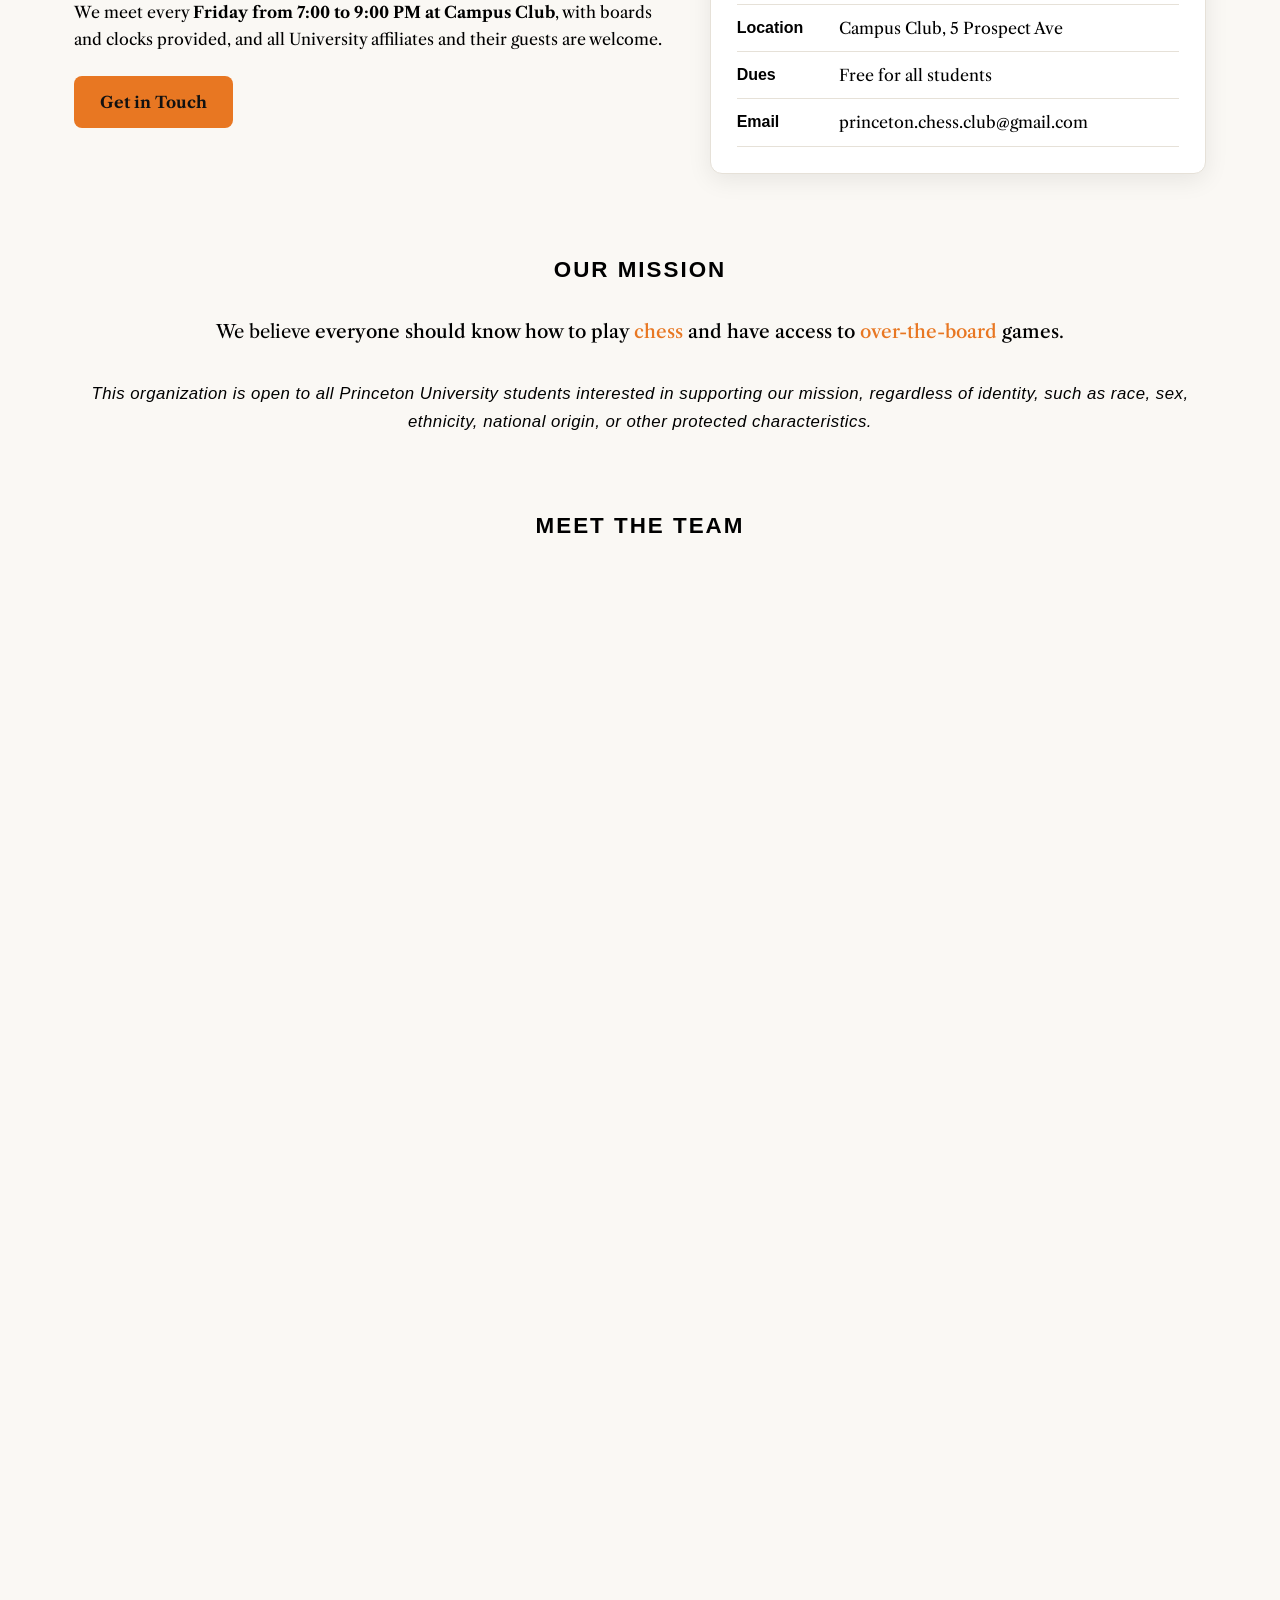
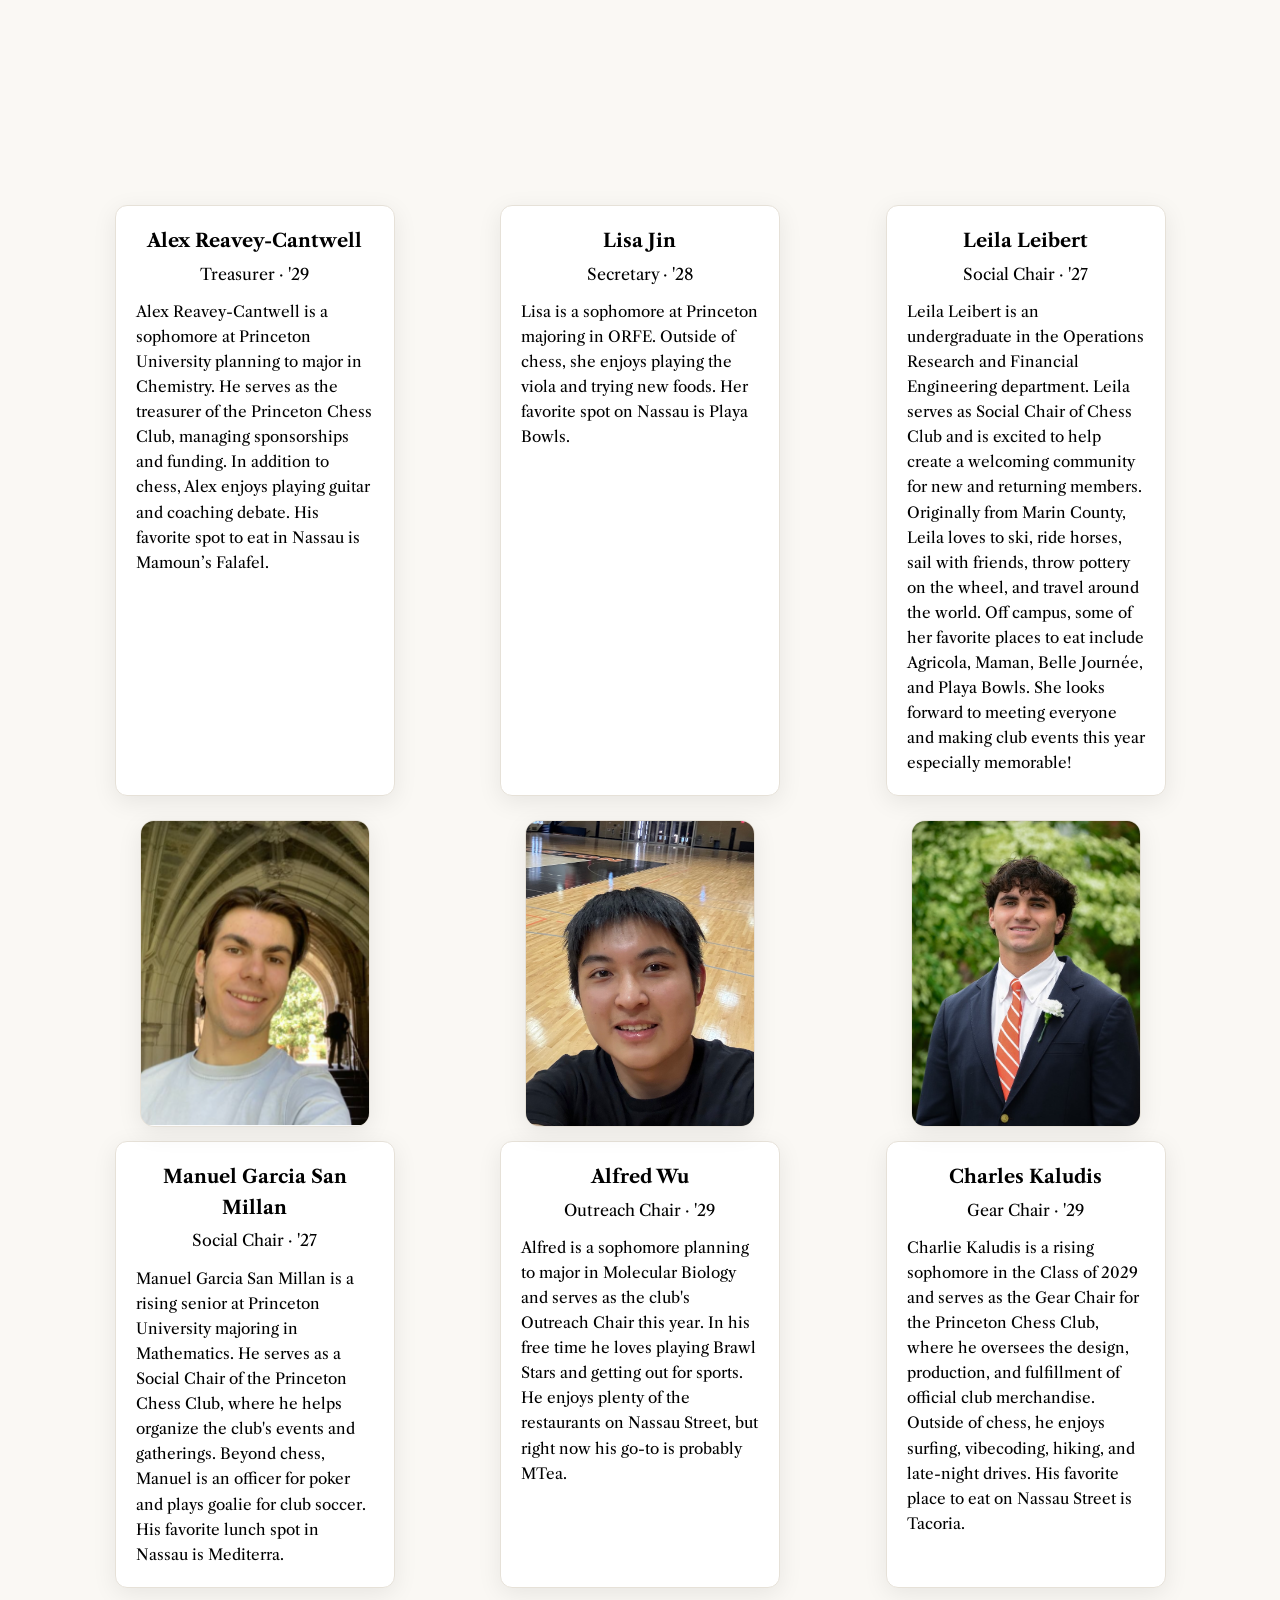
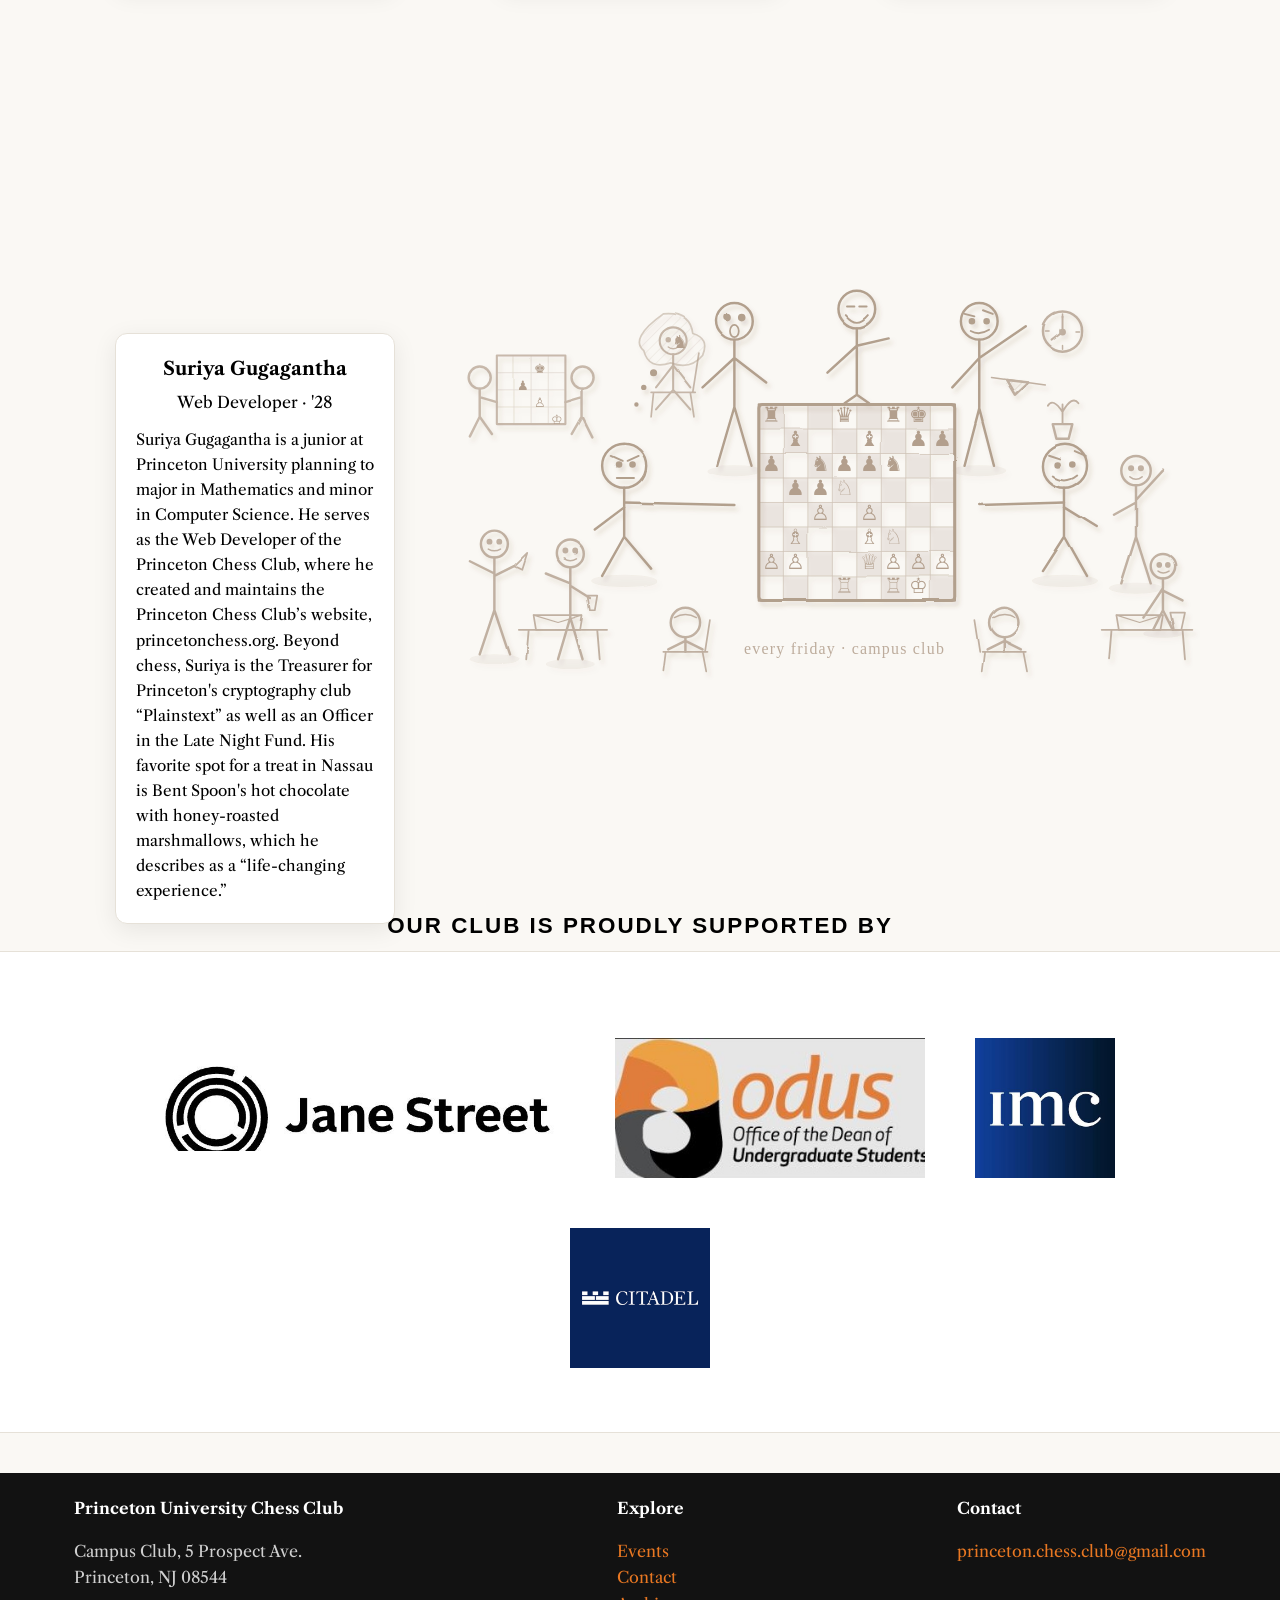
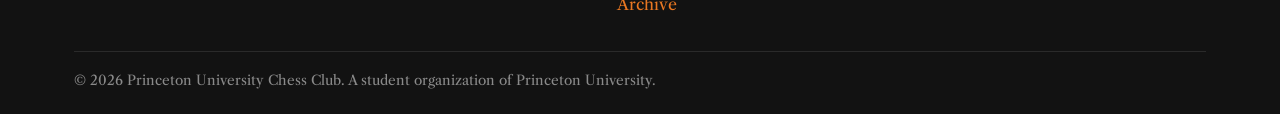
==== commit af9e9361: "Make sponsor logos bigger and show in full color - Doubled logo max-height from 70px to 140px and ma" ====
--- a/index.html
+++ b/index.html
@@ -509,8 +509,8 @@
 <section class="sponsors">
   <div class="sponsors-inner">
     <div class="sponsor-logos">
-      <a href="#" target="_blank" rel="noopener">
-        <img src="images/logo-horizontal-black-registered.png" alt="Sponsor logo">
+      <a href="https://www.janestreet.com/" target="_blank" rel="noopener">
+        <img src="images/logo-horizontal-black-registered.png" alt="Jane Street">
       </a>
       <a href="https://odus.princeton.edu/" target="_blank" rel="noopener">
         <img src="images/odus-primary-pms-wbg.jpg" alt="Office of the Dean of Undergraduate Students">
--- a/styles.css
+++ b/styles.css
@@ -534,10 +534,10 @@
 /* ---- Sponsors ---- */
 .sponsors-label { display: block; text-align: center; margin: -34px 0 12px; }
 .sponsors { background: #fff; border-top: 1px solid var(--line); border-bottom: 1px solid var(--line); }
-.sponsors-inner { max-width: var(--maxw); margin: 0 auto; padding: 44px 24px; text-align: center; }
+.sponsors-inner { max-width: var(--maxw); margin: 0 auto; padding: 64px 24px; text-align: center; }
 .sponsor-logos { display: flex; gap: 50px; justify-content: center; align-items: center; flex-wrap: wrap; margin-top: 22px; }
-.sponsor-logos img { max-height: 70px; max-width: 230px; filter: grayscale(1); opacity: .75; transition: filter .3s, opacity .3s, transform .3s; }
-.sponsor-logos a:hover img { filter: none; opacity: 1; transform: scale(1.08); }
+.sponsor-logos img { max-height: 140px; max-width: 400px; filter: none; opacity: 1; transition: filter .3s, opacity .3s, transform .3s; }
+.sponsor-logos a:hover img { filter: none; opacity: 1; transform: scale(1.06); }
 
 /* Animated sponsors band (the one moved above the mission) */
 .sponsors-hero {
@@ -605,12 +605,14 @@
 }
 .event-photo .photo-frame {
   border-radius: 12px;
-  background: transparent;
+  max-height: 500px;
+  overflow: hidden;
 }
 .event-photo .photo-frame img {
   width: 100%;
-  height: auto;
-  object-fit: contain;
+  height: 100%;
+  object-fit: cover;
+  object-position: center 30%;
   display: block;
 }
 .event-photo .credit {
@@ -635,9 +637,15 @@
   margin-right: 0;
   margin-bottom: 0;
 }
+.grid.cols-2:has(.event-photo) .event-photo .photo-frame {
+  max-height: 400px;
+  overflow: hidden;
+}
 .grid.cols-2:has(.event-photo) .event-photo .photo-frame img {
   width: 100%;
-  height: auto;
+  height: 100%;
+  object-fit: cover;
+  object-position: center center;
 }
 .grid.cols-2:has(.event-photo) .event-photo .credit {
   max-width: none;
